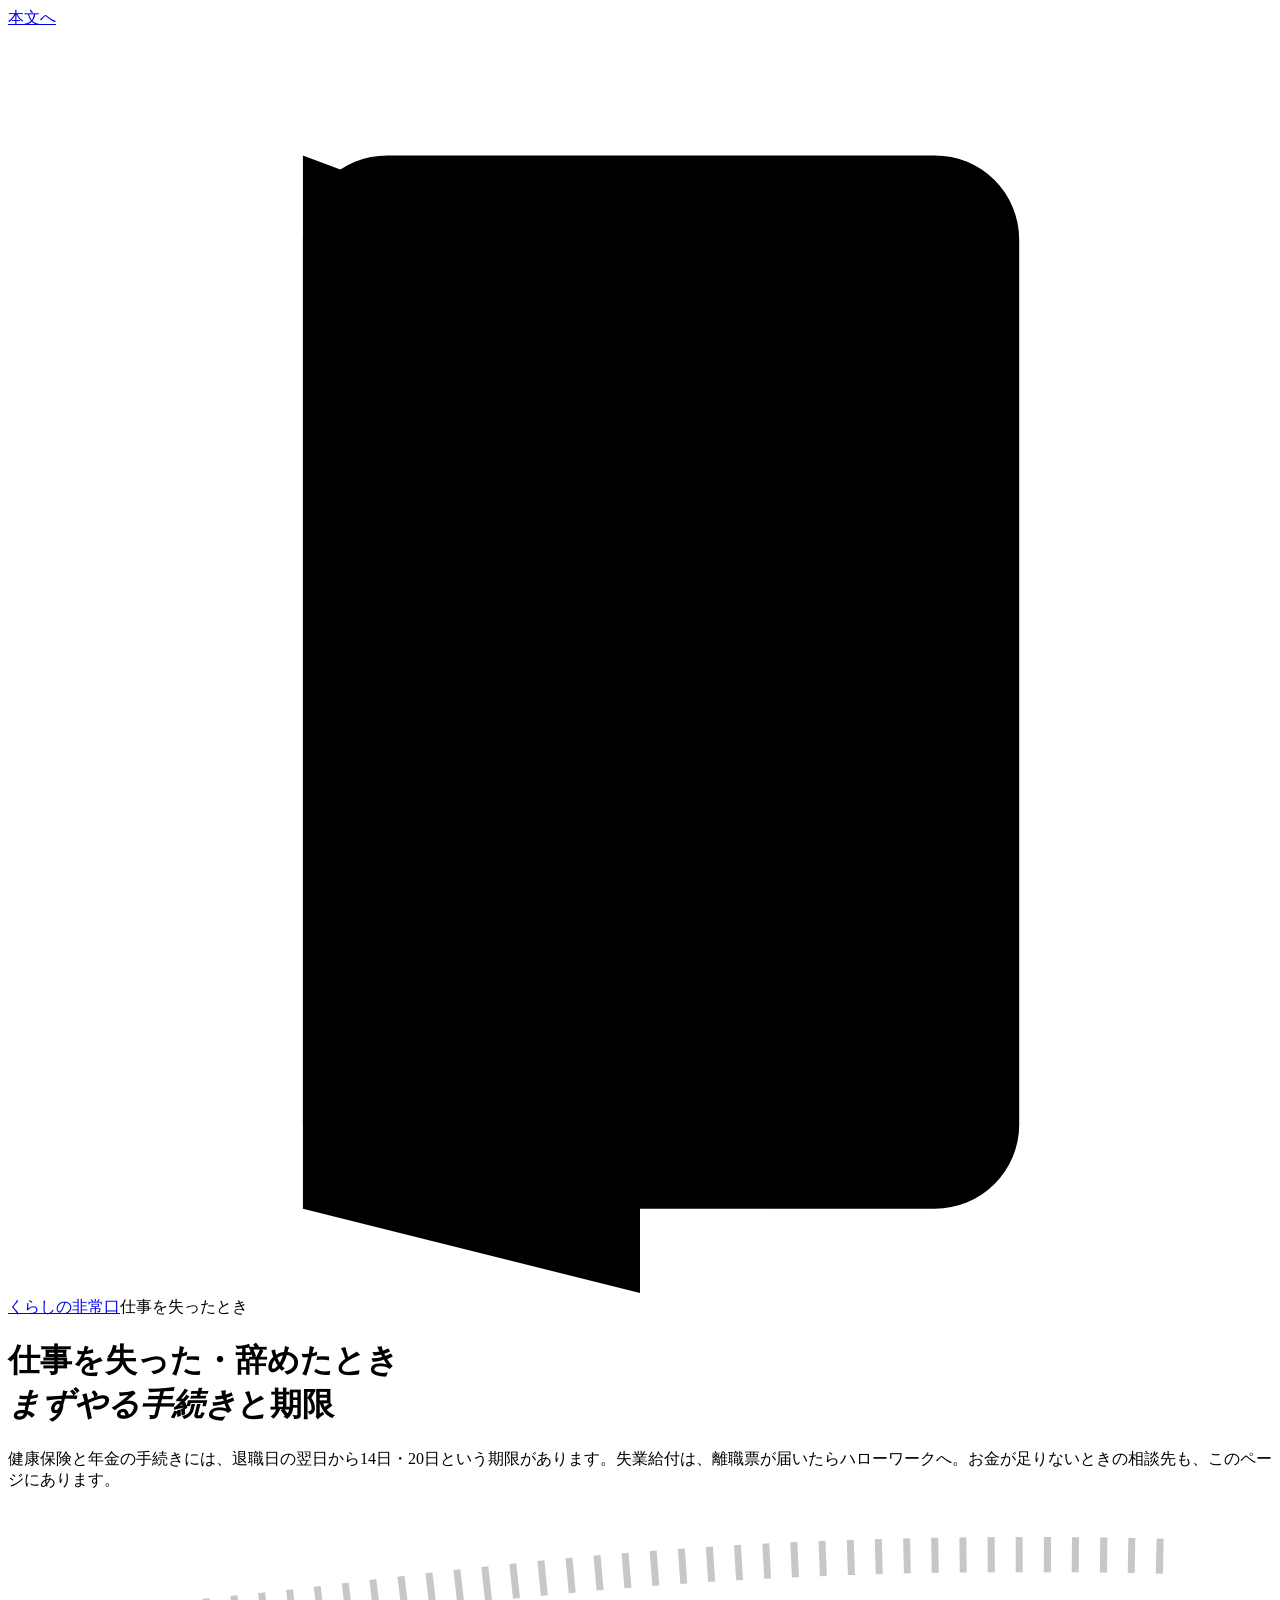
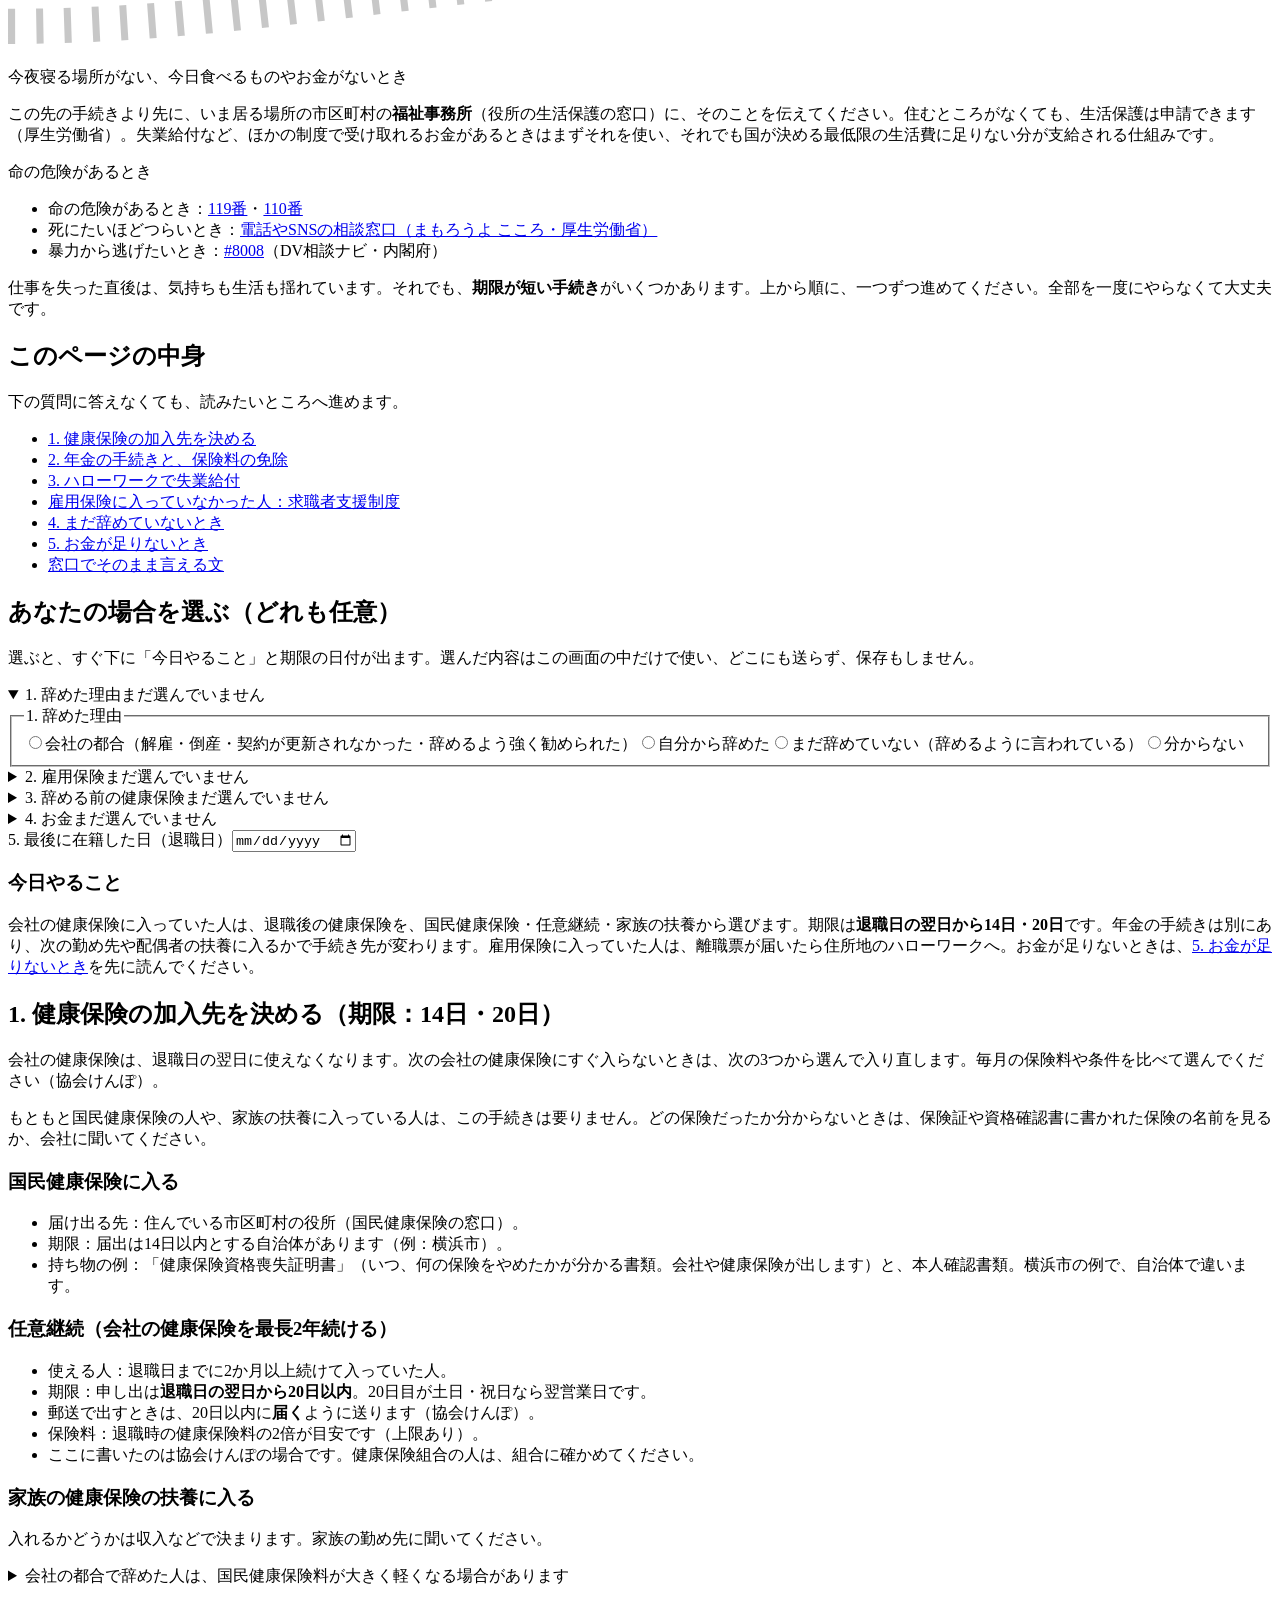
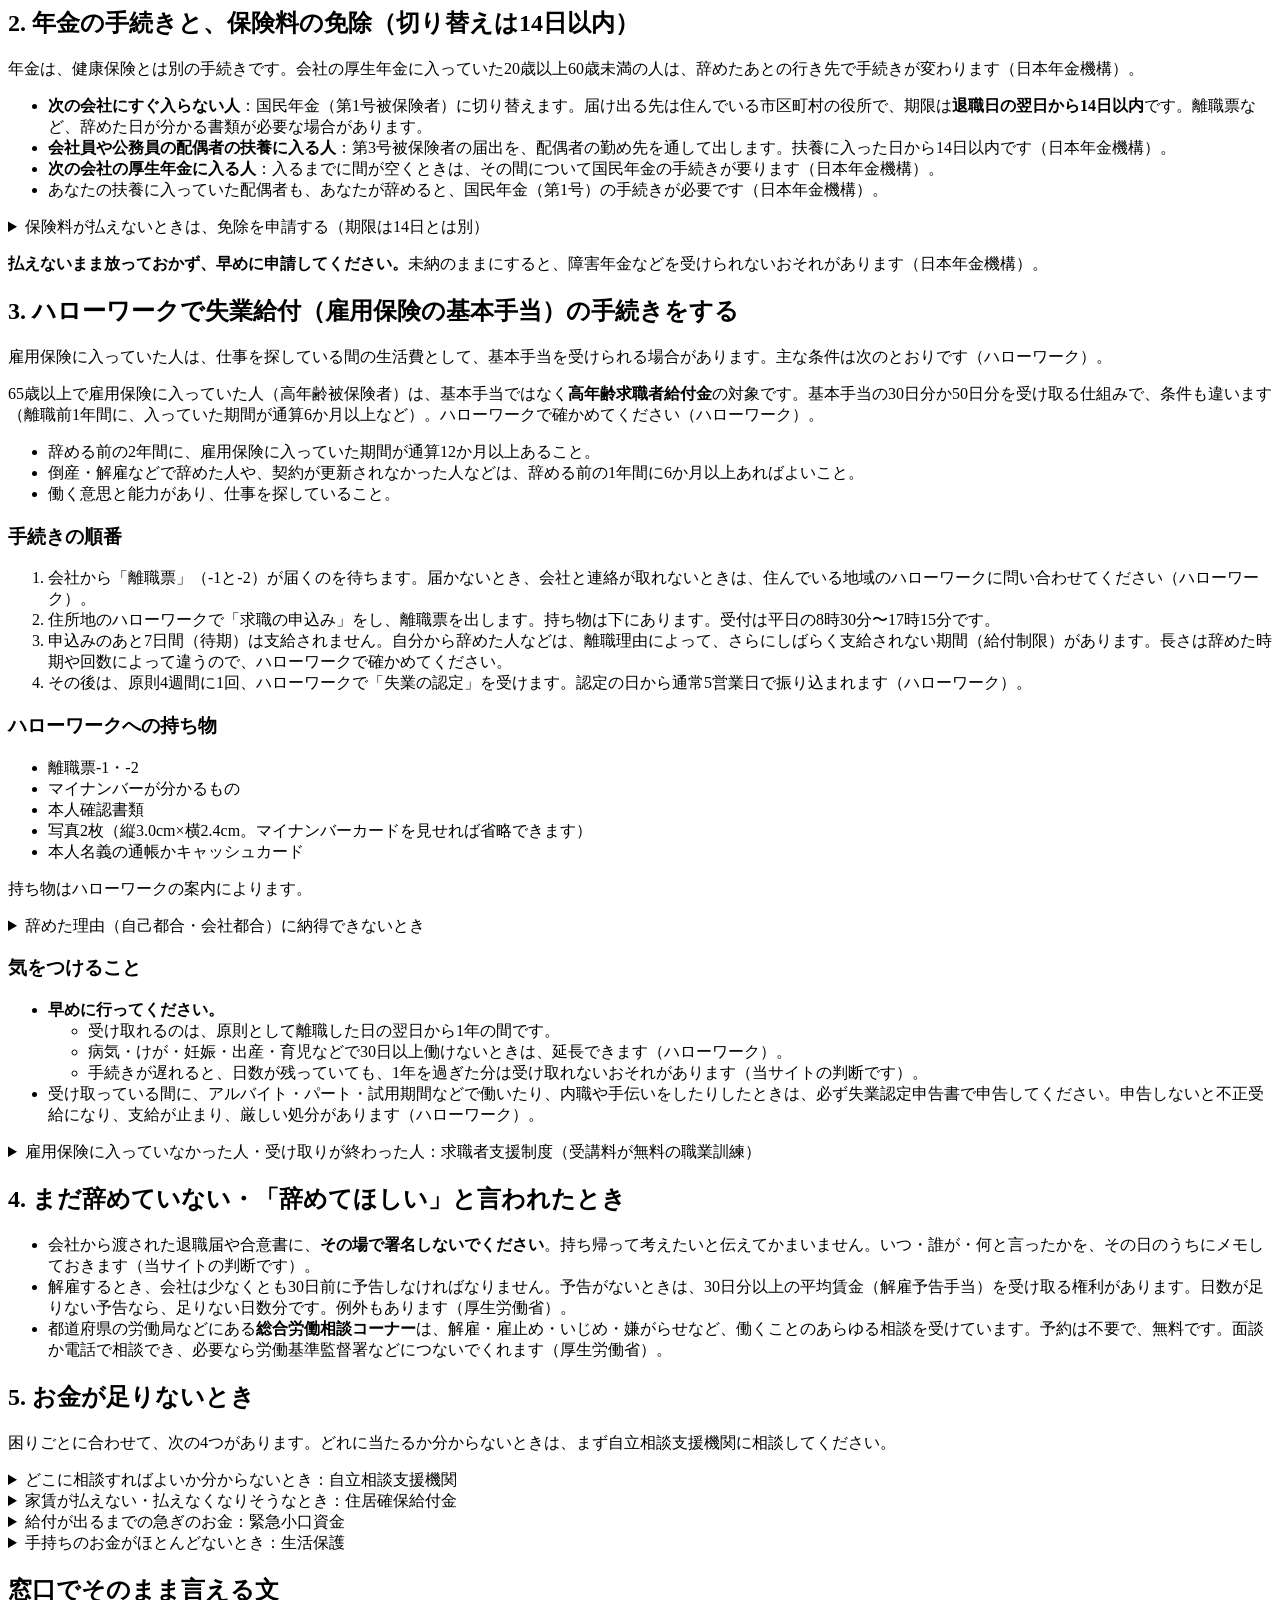
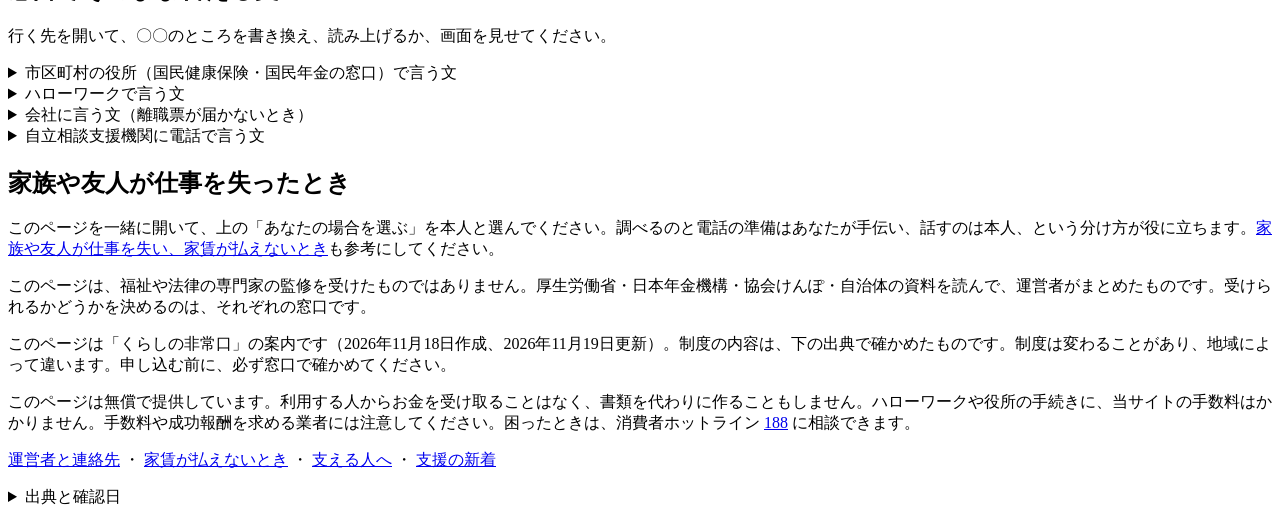
==== pages/shitsugyo/index.html @ 2de84996 "全ページの看板の右上に「メニュー」ボタンを付ける：押すとページの一覧が開く - assets/menu.css・assets/menu.js を足し、build.py の menu_html() で全" ====
<!doctype html>
<html lang="ja">
<head>
<meta charset="utf-8">
<meta name="viewport" content="width=device-width, initial-scale=1">
<title>仕事を失った・辞めたとき、まずやる手続きと期限｜くらしの非常口</title>
<meta name="description" content="会社を辞めた・仕事を失ったときに、期限のある手続きを順番に案内します。退職後の健康保険の選び方（国民健康保険・任意継続・家族の扶養）、国民年金の切り替え（退職日の翌日から14日以内）、会社都合で辞めた人の国民健康保険料の軽減、国民年金保険料の失業による免除、ハローワークの失業給付、雇用保険がない人の求職者支援制度、お金が足りないときの相談先と、窓口でそのまま言える文。厚生労働省・日本年金機構などの資料で確かめました。">
<link rel="canonical" href="https://tako430ox-eng.github.io/shien-news/shitsugyo/">
<meta property="og:title" content="仕事を失った・辞めたとき、まずやる手続きと期限">
<meta property="og:description" content="会社を辞めた・仕事を失ったときに、期限のある手続きを順番に案内します。退職後の健康保険の選び方（国民健康保険・任意継続・家族の扶養）、国民年金の切り替え（退職日の翌日から14日以内）、会社都合で辞めた人の国民健康保険料の軽減、国民年金保険料の失業による免除、ハローワークの失業給付、雇用保険がない人の求職者支援制度、お金が足りないときの相談先と、窓口でそのまま言える文。厚生労働省・日本年金機構などの資料で確かめました。">
<meta property="og:type" content="article">
<meta property="og:url" content="https://tako430ox-eng.github.io/shien-news/shitsugyo/">
<meta name="theme-color" content="#fffaf2">
<link rel="stylesheet" href="../assets/fonts.css">
<link rel="stylesheet" href="../assets/tokens.css">
<link rel="stylesheet" href="../assets/site.css">
<link rel="stylesheet" href="../assets/menu.css">
</head>
<body>
<a class="skip" href="#main">本文へ</a>
<div class="page">
<header class="hero hero-sub">
 <div class="brandrow"><svg class="logo" viewBox="0 0 30 30" aria-hidden="true" focusable="false"><rect x="7" y="3" width="17" height="25" rx="2" fill="var(--c-sign-accent)" stroke="var(--c-sign-ink)" stroke-width="2.5"/><path d="M7 3 L15 6 L15 30 L7 28 Z" fill="var(--c-sign-ink)"/><circle cx="13" cy="17" r="1.4" fill="var(--c-sign)"/></svg><span class="brandname"><a class="brand" href="../">くらしの非常口</a><span class="tag">仕事を失ったとき</span></span><!--site-menu--></div>
 <h1>仕事を失った・辞めたとき<br><em>まずやる手続き</em>と期限</h1>
 <p class="lead">健康保険と年金の手続きには、退職日の翌日から14日・20日という期限があります。失業給付は、離職票が届いたらハローワークへ。お金が足りないときの相談先も、このページにあります。</p>
 <svg class="sign-path" viewBox="0 0 360 40" preserveAspectRatio="none" aria-hidden="true" focusable="false"><path d="M0 34 C 90 34, 150 10, 330 14" stroke="var(--c-sign-accent)" stroke-width="10" fill="none" stroke-linecap="round"/><path d="M0 34 C 90 34, 150 10, 330 14" stroke="rgba(0,0,0,0.22)" stroke-width="10" fill="none" stroke-dasharray="2 6"/></svg>
</header>
<div class="notice">
<p class="notice-h">今夜寝る場所がない、今日食べるものやお金がないとき</p>
<p>この先の手続きより先に、いま居る場所の市区町村の<b>福祉事務所</b>（役所の生活保護の窓口）に、そのことを伝えてください。住むところがなくても、生活保護は申請できます（厚生労働省）。失業給付など、ほかの制度で受け取れるお金があるときはまずそれを使い、それでも国が決める最低限の生活費に足りない分が支給される仕組みです。</p>
<p class="notice-h">命の危険があるとき</p>
<ul>
<li>命の危険があるとき：<a href="tel:119">119番</a>・<a href="tel:110">110番</a></li>
<li>死にたいほどつらいとき：<a href="https://www.mhlw.go.jp/mamorouyokokoro/soudan/tel" rel="noopener">電話やSNSの相談窓口（まもろうよ こころ・厚生労働省）</a></li>
<li>暴力から逃げたいとき：<a href="tel:%238008">#8008</a>（DV相談ナビ・内閣府）</li>
</ul>
</div>
<main id="main" class="prose">

<p>仕事を失った直後は、気持ちも生活も揺れています。それでも、<b>期限が短い手続き</b>がいくつかあります。上から順に、一つずつ進めてください。全部を一度にやらなくて大丈夫です。</p>

<nav aria-labelledby="toc-h">
<h2 id="toc-h">このページの中身</h2>
<p class="small">下の質問に答えなくても、読みたいところへ進めます。</p>
<ul class="links">
<li><a href="#kenpo">1. 健康保険の加入先を決める</a></li>
<li><a href="#nenkin">2. 年金の手続きと、保険料の免除</a></li>
<li><a href="#hellowork">3. ハローワークで失業給付</a></li>
<li><a href="#kyushoku">雇用保険に入っていなかった人：求職者支援制度</a></li>
<li><a href="#notyet">4. まだ辞めていないとき</a></li>
<li><a href="#money">5. お金が足りないとき</a></li>
<li><a href="#say">窓口でそのまま言える文</a></li>
</ul>
</nav>

<section id="tool" class="choose stack" aria-labelledby="tool-h">
<h2 id="tool-h">あなたの場合を選ぶ（どれも任意）</h2>
<p class="small">選ぶと、すぐ下に「今日やること」と期限の日付が出ます。選んだ内容はこの画面の中だけで使い、どこにも送らず、保存もしません。</p>
<details class="q" id="qd_why" open><summary><span class="q-label">1. 辞めた理由</span><span class="q-ans" id="qa_why"></span></summary><fieldset><legend class="sr-only">1. 辞めた理由</legend><div class="opts"><label class="opt"><input type="radio" name="why" value="company"><span>会社の都合（解雇・倒産・契約が更新されなかった・辞めるよう強く勧められた）</span></label><label class="opt"><input type="radio" name="why" value="self"><span>自分から辞めた</span></label><label class="opt"><input type="radio" name="why" value="notyet"><span>まだ辞めていない（辞めるように言われている）</span></label><label class="opt"><input type="radio" name="why" value="unknown"><span>分からない</span></label></div></fieldset></details><details class="q" id="qd_ins" open><summary><span class="q-label">2. 雇用保険</span><span class="q-ans" id="qa_ins"></span></summary><fieldset><legend class="sr-only">2. 雇用保険</legend><div class="opts"><label class="opt"><input type="radio" name="ins" value="yes"><span>入っていた（給与明細で「雇用保険」が引かれていた）</span></label><label class="opt"><input type="radio" name="ins" value="no"><span>入っていなかった・自営業やフリーランスだった</span></label><label class="opt"><input type="radio" name="ins" value="unknown"><span>分からない</span></label></div></fieldset></details><details class="q" id="qd_kenpo" open><summary><span class="q-label">3. 辞める前の健康保険</span><span class="q-ans" id="qa_kenpo"></span></summary><fieldset><legend class="sr-only">3. 辞める前の健康保険</legend><div class="opts"><label class="opt"><input type="radio" name="kenpo" value="company"><span>会社の健康保険（保険証に協会けんぽや健康保険組合の名前）</span></label><label class="opt"><input type="radio" name="kenpo" value="kokuho"><span>もともと国民健康保険</span></label><label class="opt"><input type="radio" name="kenpo" value="family"><span>家族の健康保険の扶養に入っている</span></label><label class="opt"><input type="radio" name="kenpo" value="unknown"><span>分からない</span></label></div></fieldset></details><details class="q" id="qd_money" open><summary><span class="q-label">4. お金</span><span class="q-ans" id="qa_money"></span></summary><fieldset><legend class="sr-only">4. お金</legend><div class="opts"><label class="opt"><input type="radio" name="money" value="short"><span>家賃や今月の生活費が足りない・足りなくなりそう</span></label><label class="opt"><input type="radio" name="money" value="ok"><span>しばらくは暮らせる</span></label></div></fieldset></details><div class="field"><label for="leave">5. 最後に在籍した日（退職日）</label><input type="date" id="leave"></div>
<div id="todayOut" class="today stack" aria-live="polite"><h3>今日やること</h3><p>会社の健康保険に入っていた人は、退職後の健康保険を、国民健康保険・任意継続・家族の扶養から選びます。期限は<b>退職日の翌日から14日・20日</b>です。年金の手続きは別にあり、次の勤め先や配偶者の扶養に入るかで手続き先が変わります。雇用保険に入っていた人は、離職票が届いたら住所地のハローワークへ。お金が足りないときは、<a href="#money">5. お金が足りないとき</a>を先に読んでください。</p></div>
<div id="datesOut" aria-live="polite"></div>
<p class="btn-row" hidden id="toolBtns"><button type="button" class="btn" id="printBtn">このページを印刷する</button> <button type="button" class="btn ghost" id="resetBtn">選んだ内容を消す</button></p>
<p class="status small" id="status" role="status"></p>
</section>

<h2 id="kenpo">1. 健康保険の加入先を決める（期限：14日・20日）</h2>
<p>会社の健康保険は、退職日の翌日に使えなくなります。次の会社の健康保険にすぐ入らないときは、次の3つから選んで入り直します。毎月の保険料や条件を比べて選んでください（協会けんぽ）。</p>
<p>もともと国民健康保険の人や、家族の扶養に入っている人は、この手続きは要りません。どの保険だったか分からないときは、保険証や資格確認書に書かれた保険の名前を見るか、会社に聞いてください。</p>
<h3>国民健康保険に入る</h3>
<ul>
<li>届け出る先：住んでいる市区町村の役所（国民健康保険の窓口）。</li>
<li>期限：届出は14日以内とする自治体があります（例：横浜市）。</li>
<li>持ち物の例：「健康保険資格喪失証明書」（いつ、何の保険をやめたかが分かる書類。会社や健康保険が出します）と、本人確認書類。横浜市の例で、自治体で違います。</li>
</ul>
<h3>任意継続（会社の健康保険を最長2年続ける）</h3>
<ul>
<li>使える人：退職日までに2か月以上続けて入っていた人。</li>
<li>期限：申し出は<b>退職日の翌日から20日以内</b>。20日目が土日・祝日なら翌営業日です。</li>
<li>郵送で出すときは、20日以内に<b>届く</b>ように送ります（協会けんぽ）。</li>
<li>保険料：退職時の健康保険料の2倍が目安です（上限あり）。</li>
<li>ここに書いたのは協会けんぽの場合です。健康保険組合の人は、組合に確かめてください。</li>
</ul>
<h3>家族の健康保険の扶養に入る</h3>
<p>入れるかどうかは収入などで決まります。家族の勤め先に聞いてください。</p>
<details class="more" id="keigen"><summary>会社の都合で辞めた人は、国民健康保険料が大きく軽くなる場合があります</summary><div class="more-body">
<ul>
<li>対象：倒産・解雇などで辞めた人（雇用保険の「特定受給資格者」）と、契約が更新されなかった人・正当な理由で自分から辞めた人（「特定理由離職者」）です（厚生労働省）。</li>
<li>軽くなる仕組み：前年の給与所得を<b>100分の30</b>とみなして、国民健康保険料を計算します（厚生労働省）。</li>
<li>期間：辞めた時から翌年度の終わりまでです（厚生労働省）。</li>
<li>離職の時に65歳未満の人が対象で、申請が必要です。ハローワークで受け取る「雇用保険受給資格者証」か「雇用保険受給資格通知」の、離職理由のコードで判断されます（さいたま市の例）。</li>
</ul>
<p>このため、国民健康保険と任意継続のどちらが安いかは、この軽減を入れて比べないと分かりません。<b>役所の国民健康保険の窓口で、軽減を入れた保険料を聞いてから選ぶ</b>のがよいと考えます（当サイトの判断です）。</p>
<p>国民健康保険料は前年の所得で決まるので、収入がなくなっても高く感じることがあります。払えないときは、市区町村の国民健康保険の窓口に相談してください。特別な事情があるときは、減免や納付猶予を受けられる場合があります（厚生労働省）。</p>
</div></details>

<h2 id="nenkin">2. 年金の手続きと、保険料の免除（切り替えは14日以内）</h2>
<p>年金は、健康保険とは別の手続きです。会社の厚生年金に入っていた20歳以上60歳未満の人は、辞めたあとの行き先で手続きが変わります（日本年金機構）。</p>
<ul>
<li><b>次の会社にすぐ入らない人</b>：国民年金（第1号被保険者）に切り替えます。届け出る先は住んでいる市区町村の役所で、期限は<b>退職日の翌日から14日以内</b>です。離職票など、辞めた日が分かる書類が必要な場合があります。</li>
<li><b>会社員や公務員の配偶者の扶養に入る人</b>：第3号被保険者の届出を、配偶者の勤め先を通して出します。扶養に入った日から14日以内です（日本年金機構）。</li>
<li><b>次の会社の厚生年金に入る人</b>：入るまでに間が空くときは、その間について国民年金の手続きが要ります（日本年金機構）。</li>
<li>あなたの扶養に入っていた配偶者も、あなたが辞めると、国民年金（第1号）の手続きが必要です（日本年金機構）。</li>
</ul>
<details class="more" id="menjo"><summary>保険料が払えないときは、免除を申請する（期限は14日とは別）</summary><div class="more-body">
<ul>
<li>失業・倒産などが確認できると、<b>失業した人の前年の所得を除いて</b>審査する特例があります（日本年金機構）。</li>
<li>ただし、免除では世帯主と配偶者の所得も審査されます。そのため、本人の所得が少なくても認められない場合があります（日本年金機構）。</li>
<li>納付猶予は50歳未満の人が対象で、本人と配偶者の所得で審査します（世帯主の所得は審査しません）。どちらが使えるか、窓口で確かめてください（日本年金機構）。</li>
<li>申請先：役所の国民年金の窓口。年金事務所や郵送、電子申請でもできます。</li>
<li>添える書類：離職票の写しか、雇用保険受給資格者証・受給資格通知の写しなど。</li>
<li>免除の申請は、退職から14日を過ぎてもできます。さかのぼれるのは、申請の時点から2年1か月前までの分です（日本年金機構）。</li>
</ul>
<p>免除の手続きをせずに未納にすると、その期間は、年金の受給に必要な期間にも数えられません。申請が遅れると、障害を負ったときなどに障害年金や遺族年金を受けられないおそれがあります。事故や病気が起きてから後で申請しても、障害基礎年金の保険料の条件には数えられません（日本年金機構）。</p>
</div></details>
<p><b>払えないまま放っておかず、早めに申請してください。</b>未納のままにすると、障害年金などを受けられないおそれがあります（日本年金機構）。</p>

<h2 id="hellowork">3. ハローワークで失業給付（雇用保険の基本手当）の手続きをする</h2>
<p>雇用保険に入っていた人は、仕事を探している間の生活費として、基本手当を受けられる場合があります。主な条件は次のとおりです（ハローワーク）。</p>
<p>65歳以上で雇用保険に入っていた人（高年齢被保険者）は、基本手当ではなく<b>高年齢求職者給付金</b>の対象です。基本手当の30日分か50日分を受け取る仕組みで、条件も違います（離職前1年間に、入っていた期間が通算6か月以上など）。ハローワークで確かめてください（ハローワーク）。</p>
<ul>
<li>辞める前の2年間に、雇用保険に入っていた期間が通算12か月以上あること。</li>
<li>倒産・解雇などで辞めた人や、契約が更新されなかった人などは、辞める前の1年間に6か月以上あればよいこと。</li>
<li>働く意思と能力があり、仕事を探していること。</li>
</ul>
<h3>手続きの順番</h3>
<ol>
<li>会社から「離職票」（-1と-2）が届くのを待ちます。届かないとき、会社と連絡が取れないときは、住んでいる地域のハローワークに問い合わせてください（ハローワーク）。</li>
<li>住所地のハローワークで「求職の申込み」をし、離職票を出します。持ち物は下にあります。受付は平日の8時30分〜17時15分です。</li>
<li>申込みのあと7日間（待期）は支給されません。自分から辞めた人などは、離職理由によって、さらにしばらく支給されない期間（給付制限）があります。長さは辞めた時期や回数によって違うので、ハローワークで確かめてください。</li>
<li>その後は、原則4週間に1回、ハローワークで「失業の認定」を受けます。認定の日から通常5営業日で振り込まれます（ハローワーク）。</li>
</ol>
<h3>ハローワークへの持ち物</h3>
<ul>
<li>離職票-1・-2</li>
<li>マイナンバーが分かるもの</li>
<li>本人確認書類</li>
<li>写真2枚（縦3.0cm×横2.4cm。マイナンバーカードを見せれば省略できます）</li>
<li>本人名義の通帳かキャッシュカード</li>
</ul>
<p class="small">持ち物はハローワークの案内によります。</p>
<details class="more"><summary>辞めた理由（自己都合・会社都合）に納得できないとき</summary><div class="more-body">
<p>たとえば、会社に辞めるよう勧められたのに「自己都合」とされているときは、ハローワークに相談してください。ハローワークが事実を調べて、離職理由を判定します（ハローワーク）。離職理由によって、受け取れる日数や、支給が始まる時期が変わります。</p>
</div></details>
<h3>気をつけること</h3>
<ul>
<li><b>早めに行ってください。</b>
  <ul>
  <li>受け取れるのは、原則として離職した日の翌日から1年の間です。</li>
  <li>病気・けが・妊娠・出産・育児などで30日以上働けないときは、延長できます（ハローワーク）。</li>
  <li>手続きが遅れると、日数が残っていても、1年を過ぎた分は受け取れないおそれがあります（当サイトの判断です）。</li>
  </ul>
</li>
<li>受け取っている間に、アルバイト・パート・試用期間などで働いたり、内職や手伝いをしたりしたときは、必ず失業認定申告書で申告してください。申告しないと不正受給になり、支給が止まり、厳しい処分があります（ハローワーク）。</li>
</ul>

<details class="more" id="kyushoku"><summary>雇用保険に入っていなかった人・受け取りが終わった人：求職者支援制度（受講料が無料の職業訓練）</summary><div class="more-body">
<p>雇用保険の失業給付を受けられない人は、<b>受講料が無料の職業訓練</b>（求職者支援訓練）を受けられる場合があります。<b>テキスト代は自己負担</b>です（厚生労働省）。</p>
<ul>
<li>対象の例：雇用保険に入っていなかった人、自営業・フリーランスをやめた人、受け取りが終わった人など（厚生労働省）。</li>
<li>受けるには、ハローワークに求職の申込みをし、訓練が必要だとハローワークに認められる（受講のあっせんを受ける）ことが必要です（厚生労働省）。</li>
</ul>
<ul>
<li>条件を満たすと、訓練の間、月10万円の給付金と交通費（上限あり）が出ます（厚生労働省）。</li>
<li>給付金の主な条件（ほかにもあります。厚生労働省）：
<ul>
<li>本人の収入が月8万円以下</li>
<li>世帯の収入が月30万円以下</li>
<li>世帯の金融資産が300万円以下</li>
<li>いま住んでいる所のほかに、土地・建物を持っていない</li>
<li>訓練の日に全部出席する（やむを得ない理由で欠席し、証明できるときでも、8割以上の出席が必要）</li>
</ul></li>
<li>給付金の条件に当たらなくても、受講料が無料の訓練は受けられます（厚生労働省）。</li>
<li>窓口は、住所地のハローワークです。</li>
</ul>
</div></details>

<h2 id="notyet">4. まだ辞めていない・「辞めてほしい」と言われたとき</h2>
<ul>
<li>会社から渡された退職届や合意書に、<b>その場で署名しないでください</b>。持ち帰って考えたいと伝えてかまいません。いつ・誰が・何と言ったかを、その日のうちにメモしておきます（当サイトの判断です）。</li>
<li>解雇するとき、会社は少なくとも30日前に予告しなければなりません。予告がないときは、30日分以上の平均賃金（解雇予告手当）を受け取る権利があります。日数が足りない予告なら、足りない日数分です。例外もあります（厚生労働省）。</li>
<li>都道府県の労働局などにある<b>総合労働相談コーナー</b>は、解雇・雇止め・いじめ・嫌がらせなど、働くことのあらゆる相談を受けています。予約は不要で、無料です。面談か電話で相談でき、必要なら労働基準監督署などにつないでくれます（厚生労働省）。</li>
</ul>

<h2 id="money">5. お金が足りないとき</h2>
<p>困りごとに合わせて、次の4つがあります。どれに当たるか分からないときは、まず自立相談支援機関に相談してください。</p>
<details class="more"><summary>どこに相談すればよいか分からないとき：自立相談支援機関</summary><div class="more-body">
<ul>
<li>仕事や家賃、生活費の困りごとを聞き、一緒に支援の計画を作る窓口です（厚生労働省）。</li>
<li>名前は地域で違います（「くらしの相談窓口」など）。</li>
<li>探し方：<a href="https://minna-tunagaru.jp/ichiran/" rel="noopener">自立相談支援機関の一覧</a>か、「（市区町村名） 自立相談支援」で検索します。</li>
</ul>
</div></details>
<details class="more"><summary>家賃が払えない・払えなくなりそうなとき：住居確保給付金</summary><div class="more-body">
<ul>
<li>仕事を失ってから2年以内なら、家賃の補助の対象になる場合があります（厚生労働省）。</li>
<li>収入・預貯金・求職活動の条件があります。</li>
<li><a href="../yachin/">家賃が払えないときの道具</a>で、電話で言う文と順番を出せます。</li>
</ul>
</div></details>
<details class="more"><summary>給付が出るまでの急ぎのお金：緊急小口資金</summary><div class="more-body">
<ul>
<li>社会福祉協議会の、急にお金が足りなくなったときの無利子の小口の貸付です。</li>
<li>返す必要があり、審査があります。</li>
<li>愛知県の案内では、10万円以内で、申し込みから最短でも5営業日かかります。条件は都道府県で違う場合があります。</li>
</ul>
</div></details>
<details class="more"><summary>手持ちのお金がほとんどないとき：生活保護</summary><div class="more-body">
<ul>
<li>相談できます。窓口は、市区町村の福祉事務所です。</li>
<li>失業給付などほかの収入があっても、国が決める最低限の生活費に足りなければ、足りない分が支給される仕組みです（厚生労働省）。</li>
</ul>
</div></details>

<h2 id="say">窓口でそのまま言える文</h2>
<p>行く先を開いて、〇〇のところを書き換え、読み上げるか、画面を見せてください。</p>
<details class="more" id="say_yakusho_d"><summary>市区町村の役所（国民健康保険・国民年金の窓口）で言う文</summary><div class="more-body"><div class="say"><p class="say-h">市区町村の役所（国民健康保険・国民年金の窓口）で</p><p id="say_yakusho">〇月〇日に会社を退職しました。国民健康保険と国民年金の手続きについて相談したいです。会社の都合で辞めた人の国民健康保険料の軽減と、国民年金保険料の失業による免除についても教えてください。今日そろっていない書類があれば、何を、いつまでに持ってくればよいか教えてください。</p><p class="copy-row" hidden><button type="button" class="copy" data-copy="say_yakusho">この文をコピー</button></p></div></div></details>
<details class="more" id="say_hw_d"><summary>ハローワークで言う文</summary><div class="more-body"><div class="say"><p class="say-h">ハローワークで</p><p id="say_hw">〇月〇日に退職しました。求職の申込みと、雇用保険で受けられる給付の手続きをしたいです。離職票を持ってきました。</p><p class="copy-row" hidden><button type="button" class="copy" data-copy="say_hw">この文をコピー</button></p></div><p class="small">離職票がまだ届いていないときは、最後の文を「離職票がまだ届いていません。どうすればよいか教えてください。」に替えてください。</p></div></details>
<details class="more" id="say_kaisha_d"><summary>会社に言う文（離職票が届かないとき）</summary><div class="more-body"><div class="say"><p class="say-h">会社に（離職票が届かないとき）</p><p id="say_kaisha">〇月〇日に退職した〇〇です。離職票がまだ届いていません。いつ、どこに送っていただけるか教えてください。</p><p class="copy-row" hidden><button type="button" class="copy" data-copy="say_kaisha">この文をコピー</button></p></div></div></details>
<details class="more" id="say_jiritsu_d"><summary>自立相談支援機関に電話で言う文</summary><div class="more-body"><div class="say"><p class="say-h">自立相談支援機関に電話で</p><p id="say_jiritsu">〇月に仕事を失い、今月の家賃と生活費が足りなくなりそうです。使える制度と、相談の予約の取り方を教えてください。</p><p class="copy-row" hidden><button type="button" class="copy" data-copy="say_jiritsu">この文をコピー</button></p></div></div></details>

<h2>家族や友人が仕事を失ったとき</h2>
<p>このページを一緒に開いて、上の「あなたの場合を選ぶ」を本人と選んでください。調べるのと電話の準備はあなたが手伝い、話すのは本人、という分け方が役に立ちます。<a href="../sasaeru/shitsugyo-yachin/">家族や友人が仕事を失い、家賃が払えないとき</a>も参考にしてください。</p>

<p class="small">このページは、福祉や法律の専門家の監修を受けたものではありません。厚生労働省・日本年金機構・協会けんぽ・自治体の資料を読んで、運営者がまとめたものです。受けられるかどうかを決めるのは、それぞれの窓口です。</p>

<!--survey:shitsugyo-->
</main>
<footer class="foot">
 <p>このページは「くらしの非常口」の案内です（2026年11月18日作成、2026年11月19日更新）。制度の内容は、下の出典で確かめたものです。制度は変わることがあり、地域によって違います。申し込む前に、必ず窓口で確かめてください。</p>
 <p>このページは無償で提供しています。利用する人からお金を受け取ることはなく、書類を代わりに作ることもしません。ハローワークや役所の手続きに、当サイトの手数料はかかりません。手数料や成功報酬を求める業者には注意してください。困ったときは、消費者ホットライン <a href="tel:188">188</a> に相談できます。</p>
 <p><a href="../unei.html">運営者と連絡先</a> ・ <a href="../yachin/">家賃が払えないとき</a> ・ <a href="../sasaeru/">支える人へ</a> ・ <a href="../">支援の新着</a></p>
 <details><summary>出典と確認日</summary><ul class="srcs"><li><a href="https://www.hellowork.mhlw.go.jp/insurance/insurance_basicbenefit.html" rel="noopener">ハローワークインターネットサービス：基本手当について（受給要件・受給期間）</a>（2026-11-17 確認）</li><li><a href="https://www.hellowork.mhlw.go.jp/insurance/insurance_procedure.html" rel="noopener">ハローワークインターネットサービス：雇用保険の具体的な手続き（持ち物・待期・離職理由の判定・不正受給）</a>（2026-11-17 確認）</li><li><a href="https://www.mhlw.go.jp/stf/seisakunitsuite/bunya/koyou_roudou/koyou/kyushokusha_shien/index.html" rel="noopener">厚生労働省：求職者支援制度のご案内（受講の要件、給付金の要件、出席の条件）</a>（2026-11-19 確認）</li><li><a href="https://www.check-roudou.mhlw.go.jp/study/roudousya_taisyoku.html" rel="noopener">厚生労働省 確かめよう労働条件：退職・解雇（解雇予告と解雇予告手当）</a>（2026-11-17 確認）</li><li><a href="https://www.mhlw.go.jp/general/seido/chihou/kaiketu/soudan.html" rel="noopener">厚生労働省：総合労働相談コーナーのご案内</a>（2026-11-17 確認）</li><li><a href="https://www.mhlw.go.jp/stf/newpage_21517.html" rel="noopener">厚生労働省：国民健康保険の保険料・保険税について（非自発的失業者の軽減、減免）</a>（2026-11-17 確認）</li><li><a href="https://www.city.saitama.lg.jp/001/153/002/004/p010048.html" rel="noopener">さいたま市：国民健康保険税の軽減（非自発的失業者）（2023年4月1日更新。対象・期間・持ち物の例）</a>（2026-11-17 確認）</li><li><a href="https://www.city.yokohama.lg.jp/faq/kukyoku/kenko/hoken-nenkin/20211014092646834.html" rel="noopener">横浜市：会社を退職して国民健康保険に加入したいのですが（2025年1月15日更新。14日以内の届出・持ち物の例）</a>（2026-11-17 確認）</li><li><a href="https://www.hellowork.mhlw.go.jp/insurance/insurance_basicbenefit.html" rel="noopener">ハローワークインターネットサービス：基本手当について（高年齢求職者給付金。65歳以上の高年齢被保険者）</a>（2026-11-19 確認）</li><li><a href="https://www.mhlw.go.jp/hellotraining/about/" rel="noopener">厚生労働省：ハロートレーニングについて知る（受講料は無料、テキスト代は自己負担）</a>（2026-11-19 確認）</li><li><a href="https://www.kyoukaikenpo.or.jp/benefit/voluntary_continuation/" rel="noopener">全国健康保険協会（協会けんぽ）：任意継続（退職後の健康保険の3つの選択、20日以内・翌営業日、郵送は20日以内に必着）</a>（2026-11-19 確認）</li><li><a href="https://www.kyoukaikenpo.or.jp/faq/voluntary_continuation/002/index.html" rel="noopener">全国健康保険協会（協会けんぽ）：任意継続の加入条件（よくある質問）</a>（2026-11-19 確認）</li><li><a href="https://www8.cao.go.jp/chosei/shukujitsu/gaiyou.html" rel="noopener">内閣府：国民の祝日について（2026年・2027年の祝日と休日。任意継続の期限の計算に使用）</a>（2026-11-19 確認）</li><li><a href="https://www.nenkin.go.jp/service/kokunen/kanyu/20140710-04.html" rel="noopener">日本年金機構：国民年金に加入するための手続き（2025年9月11日更新。退職日の翌日から14日以内、市区町村）</a>（2026-11-19 確認）</li><li><a href="https://www.nenkin.go.jp/service/kokunen/kanyu/20140710-03.html" rel="noopener">日本年金機構：会社を退職したときの国民年金の手続き（2024年7月1日更新。第1号・第3号の分かれ方、配偶者の手続き）</a>（2026-11-19 確認）</li><li><a href="https://www.nenkin.go.jp/section/faq/kokunen/seido/kanyu/haigusha/20130322.html" rel="noopener">日本年金機構：退職して配偶者の扶養に入る予定のとき（よくある質問、2022年7月29日更新。配偶者の勤め先に提出）</a>（2026-11-19 確認）</li><li><a href="https://www.nenkin.go.jp/service/kokunen/menjo/20150428.html" rel="noopener">日本年金機構：国民年金保険料の免除制度・納付猶予制度（2026年11月5日更新。失業等の特例、納付猶予の審査）</a>（2026-11-19 確認）</li><li><a href="https://www.nenkin.go.jp/service/kokunen/menjo/20150402-01.html" rel="noopener">日本年金機構：国民年金保険料の免除等の申請が可能な期間（2026年8月3日更新。2年1か月前まで、世帯主・配偶者の所得審査）</a>（2026-11-19 確認）</li><li><a href="https://www.mhlw.go.jp/stf/seisakunitsuite/bunya/hukushi_kaigo/seikatsuhogo/seikatuhogo/index.html" rel="noopener">厚生労働省：生活保護制度</a>（2026-11-17 確認）</li><li><a href="https://www.mhlw.go.jp/stf/seisakunitsuite/bunya/hukushi_kaigo/seikatsuhogo/seikatsuhogopage.html" rel="noopener">厚生労働省：生活保護を申請したい方へ</a>（2026-11-16 確認）</li><li><a href="https://www.mhlw.go.jp/stf/seisakunitsuite/bunya/0000059425.html" rel="noopener">厚生労働省：生活困窮者自立支援制度</a>（2026-11-16 確認）</li><li><a href="https://minna-tunagaru.jp/ichiran/" rel="noopener">自立相談支援機関 相談窓口一覧（生活困窮者支援情報共有サイト）</a>（2026-11-12 確認）</li><li><a href="https://corona-support.mhlw.go.jp/jukyokakuhokyufukin/index.html" rel="noopener">厚生労働省：住居確保給付金（家賃補助）の制度概要</a>（2026-11-16 確認）</li><li><a href="https://www.aichi-fukushi.or.jp/wp-content/uploads/kinkyukoguchishikin_pamphlet_250710.pdf" rel="noopener">愛知県社会福祉協議会：緊急小口資金のご案内（2025年7月版。条件は都道府県で違う場合があります）</a>（2026-11-16 確認）</li><li><a href="https://www.mhlw.go.jp/mamorouyokokoro/soudan/tel" rel="noopener">厚生労働省「まもろうよ こころ」電話相談</a>（2026-11-13 確認）</li><li><a href="https://www.gender.go.jp/policy/sokushin/ouen/safe/dv/" rel="noopener">内閣府 男女共同参画局：DV相談ナビ #8008・DV相談＋</a>（2026-11-14 確認）</li></ul></details>
</footer>
</div>
<script>
(function () {
  "use strict";
  var $ = function (id) { return document.getElementById(id); };
  var WEEK = ["日", "月", "火", "水", "木", "金", "土"];

  function parseDate(s) {
    var m = /^(\d{4})-(\d{2})-(\d{2})$/.exec(s || "");
    if (!m) return null;
    var d = new Date(Date.UTC(+m[1], +m[2] - 1, +m[3]));
    return isNaN(d.getTime()) ? null : d;
  }
  function addDays(d, n) { return new Date(d.getTime() + n * 86400000); }
  function addYear(d) { return new Date(Date.UTC(d.getUTCFullYear() + 1, d.getUTCMonth(), d.getUTCDate())); }
  function label(d) { return d.getUTCFullYear() + "年" + (d.getUTCMonth() + 1) + "月" + d.getUTCDate() + "日（" + WEEK[d.getUTCDay()] + "）"; }
  function todayJst() {
    var n = new Date(Date.now() + 9 * 3600000);
    return new Date(Date.UTC(n.getUTCFullYear(), n.getUTCMonth(), n.getUTCDate()));
  }

  // 祝日と休日（内閣府「国民の祝日について」で 2026-11-19 に確認。2028年分は 2027年2月に公表される）
  var HOLIDAYS = {
    2026: ["01-01", "01-12", "02-11", "02-23", "03-20", "04-29", "05-03", "05-04", "05-05", "05-06", "07-20", "08-11", "09-21", "09-22", "09-23", "10-12", "11-03", "11-23"],
    2027: ["01-01", "01-11", "02-11", "02-23", "03-21", "03-22", "04-29", "05-03", "05-04", "05-05", "07-19", "08-11", "09-20", "09-23", "10-11", "11-03", "11-23"]
  };
  function pad(n) { return (n < 10 ? "0" : "") + n; }
  function isHoliday(d) {
    var list = HOLIDAYS[d.getUTCFullYear()];
    return !!list && list.indexOf(pad(d.getUTCMonth() + 1) + "-" + pad(d.getUTCDate())) >= 0;
  }
  function isOff(d) { var w = d.getUTCDay(); return w === 0 || w === 6 || isHoliday(d); }
  function yearEnd(d) { var m = d.getUTCMonth() + 1, x = d.getUTCDate(); return (m === 12 && x >= 29) || (m === 1 && x <= 3); }
  // 20日目が土日・祝日なら翌営業日（協会けんぽ）。祝日の表がない年は、確かな日付として出さない。
  function nextBusinessDay(d) {
    var x = d, sure = true;
    for (var i = 0; i < 10 && isOff(x); i++) x = addDays(x, 1);
    for (var y = d.getUTCFullYear(); y <= x.getUTCFullYear(); y++) if (!HOLIDAYS[y]) sure = false;
    return { date: x, sure: sure, moved: x.getTime() !== d.getTime() };
  }

  // 期限の目安。leave は退職日（最後に在籍した日）。
  // 健康保険が「会社の健康保険」なら期限を出す。「分からない」・未回答なら「会社の健康保険だった場合」と断って出す。
  function deadlines(a, leave) {
    var out = [];
    if (!leave) return out;
    var maybe = a.kenpo !== "company";
    if (a.kenpo !== "kokuho" && a.kenpo !== "family") {
      var pre = maybe ? "（会社の健康保険だった場合）" : "";
      out.push({ date: addDays(leave, 14), sure: true, what: pre + "国民健康保険を選ぶなら、その届出（市区町村の役所）", note: "退職日の翌日から14日以内に届け出るよう案内している自治体があります（例：横浜市）" });
      out.push({ date: addDays(leave, 14), sure: true, what: pre + "国民年金の切り替え（市区町村の役所）", note: "厚生年金に入っていた20歳以上60歳未満で、次の会社にすぐ入らない人。退職日の翌日から14日以内（日本年金機構）。配偶者の扶養に入る人は、配偶者の勤め先を通して手続きします" });
      var day20 = addDays(leave, 20), nb = nextBusinessDay(day20);
      var note = "退職日の翌日から20日以内。20日目が土日・祝日なら翌営業日。郵送は20日以内に届くように（協会けんぽ）。健康保険組合の人は組合に確かめてください";
      if (nb.moved) note = "20日目の" + label(day20) + "が土日・祝日のため、翌営業日にしています。" + note;
      if (yearEnd(nb.date)) note = "年末年始にかかります。休みの日の扱いは協会けんぽの支部に確かめてください。" + note;
      if (!nb.sure) note = "この年の祝日はまだ公表されていないため、日付は20日目（土日だけ考えた日）です。" + note;
      out.push({ date: nb.date, sure: nb.sure && !yearEnd(nb.date), what: pre + "任意継続を選ぶなら、その申し出（協会けんぽの支部）", note: note });
    }
    if (a.ins !== "no") {
      out.push({ date: addYear(leave), sure: true, what: "失業給付を受け取れる期間の終わり（受給期間）", note: "原則、離職の翌日から1年。手続きはこれよりずっと早く（ハローワーク）" });
    }
    return out;
  }

  // 今日やること（一つ）と、続けてやること。
  // 答えていないこと・「分からない」は、加入していたと決めつけず「確かめる」と案内する。
  function plan(a, leave, today) {
    var since = leave && today ? Math.round((today - leave) / 86400000) : null;
    var t = { today: "", next: [] };
    var late = since !== null && since > 14 ? "14日を過ぎていても、できるだけ早く。" : "";
    var niniOver = leave && today ? today - nextBusinessDay(addDays(leave, 20)).date > 0 : false;
    var choose = niniOver
      ? late + "退職後の健康保険を、国民健康保険か家族の扶養から選ぶ（任意継続の申し出の期限の20日は過ぎています。間に合うか分からないときは、協会けんぽの支部か健康保険組合に聞く）"
      : late + "退職後の健康保険を、国民健康保険・任意継続・家族の扶養から選ぶ。保険料と条件を比べて決める（国民健康保険は役所、任意継続は協会けんぽの支部か健康保険組合で聞けます）";
    var check = late + "辞める前の健康保険と年金を確かめる。会社の健康保険と厚生年金だった人は、退職日の翌日から14日・20日の期限があります（保険証や資格確認書の保険の名前を見るか、会社に聞く）";
    var nenkin = late + "年金の手続きをする。次の会社にすぐ入らない人は、役所で国民年金に切り替える（下の「市区町村の役所で」の文が使えます）。配偶者の扶養に入る人は、配偶者の勤め先を通して手続きする";
    var hw = "離職票が届いていれば、住所地のハローワークで求職の申込みをする。まだ届いていなければ、会社にいつ届くか聞く";
    var kyu = "住所地のハローワークで、求職者支援制度について聞く（受講料が無料の職業訓練。テキスト代は自己負担。条件に合えば月10万円の給付金があります）";
    var jiritsu = "市区町村の自立相談支援機関に電話して、相談の予約を取る（下の「自立相談支援機関に電話で」の文が使えます）";
    var menjo = "国民年金の保険料を払うのが難しいときは、失業による免除を申請する（14日の期限とは別で、過ぎていても申請できます。離職票か受給資格者証などの写しを添えます）";

    if (a.why === "notyet") {
      t.today = "会社から渡された書類に、その場で署名しない。言われたことをメモして、総合労働相談コーナー（予約不要・無料）に相談する";
      t.next = ["辞めることが決まったら、もう一度このページで「辞めた理由」を選び直す"];
      if (a.money === "short") t.next.unshift(jiritsu);
      return t;
    }
    var list = [];
    if (a.money === "short") list.push(jiritsu);
    if (a.kenpo === "company") { list.push(choose); list.push(nenkin); }
    else if (a.kenpo !== "kokuho" && a.kenpo !== "family") list.push(check);
    if (a.ins === "no") list.push(kyu); else list.push(hw);
    if (a.why === "company" && a.kenpo === "company") list.push("国民健康保険の窓口で、会社の都合で辞めた人の保険料の軽減を入れた額を聞き、任意継続と比べる");
    if (a.why === "company" || a.money === "short") list.push(menjo);
    t.today = list[0];
    t.next = list.slice(1);
    return t;
  }

  function read() {
    var a = {};
    ["why", "ins", "kenpo", "money"].forEach(function (n) {
      var c = document.querySelector('input[name="' + n + '"]:checked');
      a[n] = c ? c.value : "";
    });
    return a;
  }
  function esc(s) { return String(s).replace(/[&<>"']/g, function (c) { return { "&": "&amp;", "<": "&lt;", ">": "&gt;", '"': "&quot;", "'": "&#39;" }[c]; }); }

  function render() {
    var a = read();
    var leave = parseDate($("leave").value);
    var today = todayJst();
    var any = a.why || a.ins || a.kenpo || a.money || leave;
    $("toolBtns").hidden = !any;
    if (!any) return;
    var p = plan(a, leave, today);
    var h = "<h3>今日やること</h3><p class=\"big\">" + esc(p.today) + "</p>";
    if (p.next.length) h += "<p class=\"small\">続けてやること</p><ol>" + p.next.map(function (x) { return "<li>" + esc(x) + "</li>"; }).join("") + "</ol>";
    $("todayOut").innerHTML = h;
    var ds = deadlines(a, leave);
    if (!ds.length) { $("datesOut").innerHTML = leave ? "" : "<p class=\"small\">退職日を入れると、期限の日付が出ます。</p>"; return; }
    $("datesOut").innerHTML = "<h3>期限の目安（退職日 " + esc(label(leave)) + " から）</h3><ul class=\"dates\">" + ds.map(function (d) {
      var left = Math.round((d.date - today) / 86400000);
      var tag = left < 0 ? "過ぎています" : (left === 0 ? "今日まで" : "あと" + left + "日");
      var head = d.sure ? esc(label(d.date)) + "まで</span><span class=\"tag\">" + tag : esc(label(d.date)) + "（目安。確かめてください）";
      return "<li><span class=\"d\">" + head + "</span><br>" + esc(d.what) + "<br><span class=\"small\">" + esc(d.note) + "</span></li>";
    }).join("") + "</ul><p class=\"small\">日付は目安です。数え方や休日の扱いは窓口で確かめてください。期限を過ぎていても、手続きはできるだけ早く進めてください。</p>";
  }

  function copy(id, btn) {
    var text = $(id).textContent;
    var ok = function () { $("status").textContent = "コピーしました。"; };
    var ng = function () { $("status").textContent = "コピーできませんでした。文を長押しして選び、コピーしてください。"; };
    try { navigator.clipboard.writeText(text).then(ok, ng); } catch (err) { ng(); }
  }

  if (typeof window !== "undefined" && window.__SHITSUGYO_TEST__) {
    window.__SHITSUGYO_TEST__({ plan: plan, deadlines: deadlines, parseDate: parseDate, label: label, nextBusinessDay: nextBusinessDay });
    return;
  }
  var DEFAULT_TODAY = $("todayOut").innerHTML;

  // ---- 押すと選択肢が開く質問（家賃編と同じ形）----
  // スクリプトが動かないときは、HTML の open のまま全部開いている。動くときは、まだ答えていない最初の質問だけを開く。
  var QS = ["why", "ins", "kenpo", "money"];
  function answerText(n) {
    var c = document.querySelector('input[name="' + n + '"]:checked');
    return c ? c.parentNode.textContent : "";
  }
  function updateSummaries() {
    QS.forEach(function (n) {
      var el = $("qa_" + n), t = answerText(n);
      el.textContent = t || "まだ選んでいません";
      el.classList.toggle("set", !!t);
    });
  }
  function openFirstUnanswered(after) {
    var start = after ? QS.indexOf(after) + 1 : 0;
    for (var i = start; i < QS.length; i++) if (!answerText(QS[i])) { $("qd_" + QS[i]).open = true; return; }
  }
  QS.forEach(function (n) { $("qd_" + n).open = false; });
  updateSummaries();
  openFirstUnanswered();

  // 矢印キーで選び直している間は閉じない（キーボードで選ぶ人が、選んでいる途中で閉じられないように）
  var byKey = false;
  document.addEventListener("keydown", function (ev) { byKey = /^Arrow/.test(ev.key) || ev.key === " "; });
  document.addEventListener("pointerdown", function () { byKey = false; });

  // 選んだ答えに合わせて、下の補足（畳んだ欄）を開いておく
  function openRelated(a) {
    var ids = [];
    if (a.why === "company") ids.push("keigen");
    if (a.ins === "no") ids.push("kyushoku");
    if (a.money === "short") ids.push("menjo");
    ids.forEach(function (id) { var d = $(id); if (d) d.open = true; });
  }

  document.addEventListener("change", function (ev) {
    if (!(ev.target.closest && ev.target.closest("#tool"))) return;
    updateSummaries();
    var qd = ev.target.closest("details.q");
    if (qd && ev.target.type === "radio" && !byKey) {
      qd.open = false;
      qd.querySelector("summary").focus();
      openFirstUnanswered(qd.id.slice(3));
    }
    openRelated(read());
    render();
  });

  // ページ内のリンク（目次など）の行き先が畳んだ欄の中にあるときは、開いてから移る
  function openTarget() {
    var id = decodeURIComponent(location.hash.slice(1));
    var t = id && document.getElementById(id);
    if (!t) return;
    var d = t.closest("details");
    while (d) { d.open = true; d = d.parentNode.closest && d.parentNode.closest("details"); }
    t.scrollIntoView();
  }
  window.addEventListener("hashchange", openTarget);
  document.addEventListener("click", function (ev) {
    var l = ev.target.closest && ev.target.closest('a[href^="#"]');
    if (l && l.getAttribute("href") === location.hash) openTarget();
  });
  if (location.hash) openTarget();

  // 印刷するときは、畳んだ欄を全部開いて出し、終わったら元に戻す
  window.addEventListener("beforeprint", function () {
    Array.prototype.forEach.call(document.querySelectorAll("main details.more"), function (d) { d.setAttribute("data-was", d.open ? "1" : ""); d.open = true; });
  });
  window.addEventListener("afterprint", function () {
    Array.prototype.forEach.call(document.querySelectorAll("main details[data-was]"), function (d) { d.open = d.getAttribute("data-was") === "1"; d.removeAttribute("data-was"); });
  });
  $("leave").addEventListener("input", render);
  Array.prototype.forEach.call(document.querySelectorAll(".copy-row"), function (el) { el.hidden = false; });
  document.addEventListener("click", function (ev) {
    var b = ev.target.closest && ev.target.closest("[data-copy]");
    if (b) copy(b.getAttribute("data-copy"), b);
  });
  $("printBtn").addEventListener("click", function () { window.print(); });
  $("resetBtn").addEventListener("click", function () {
    Array.prototype.forEach.call(document.querySelectorAll("#tool input[type=radio]"), function (r) { r.checked = false; });
    $("leave").value = "";
    QS.forEach(function (n) { $("qd_" + n).open = false; });
    updateSummaries();
    openFirstUnanswered();
    $("todayOut").innerHTML = DEFAULT_TODAY;
    $("datesOut").innerHTML = "";
    $("toolBtns").hidden = true;
    $("status").textContent = "選んだ内容を消しました。";
  });
})();
</script>
</body>
</html>
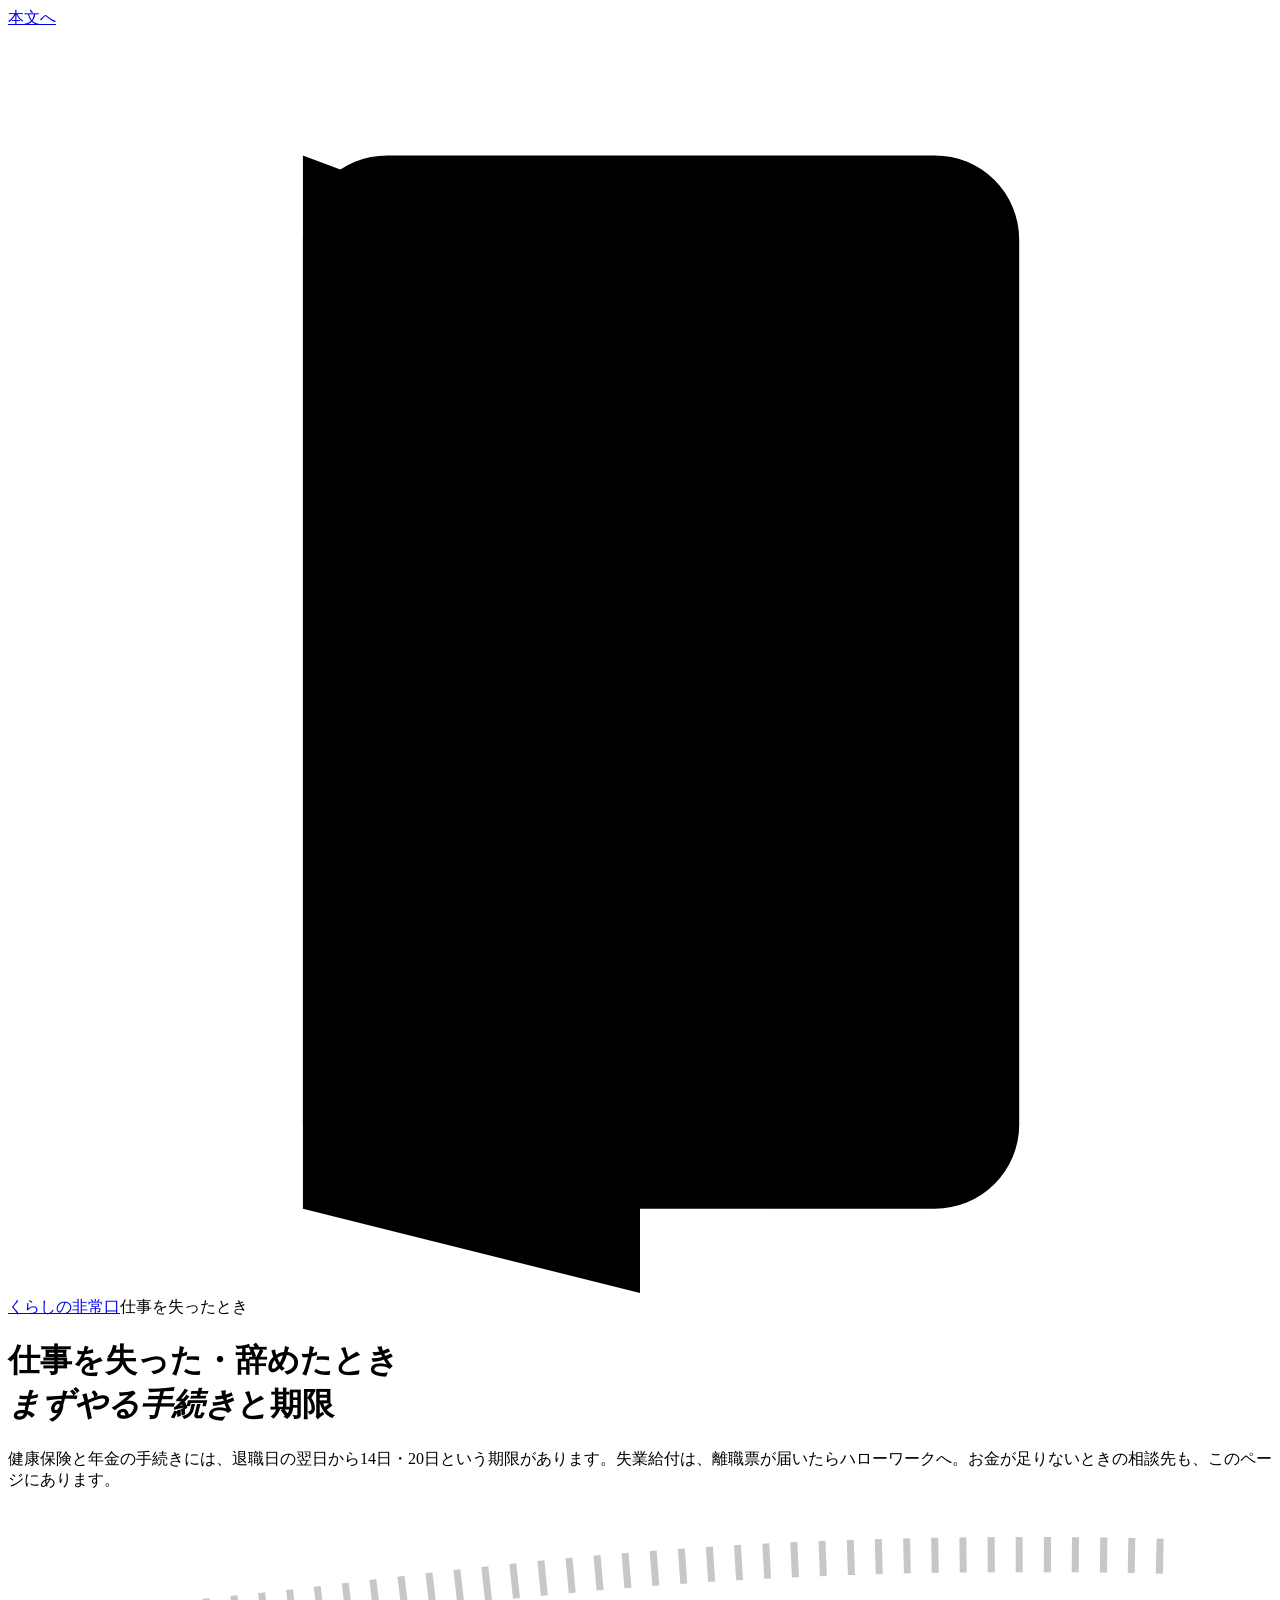
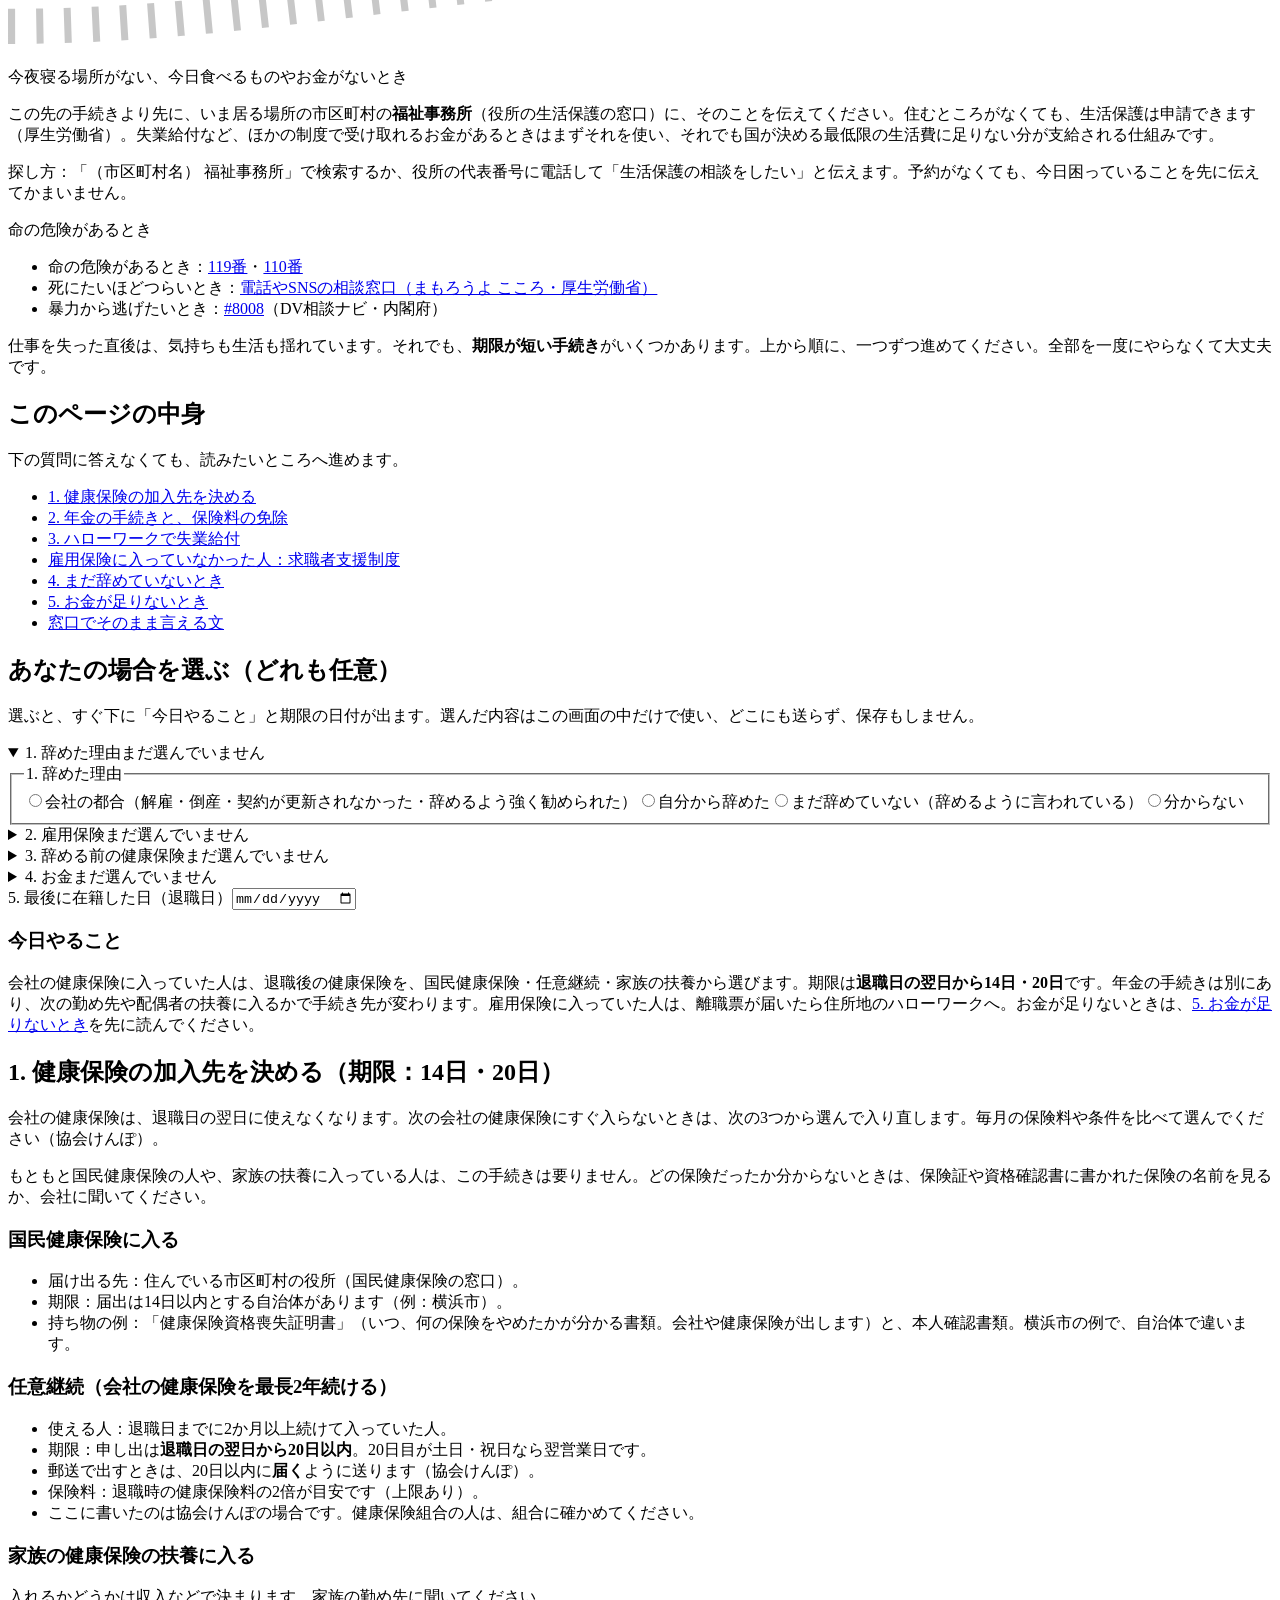
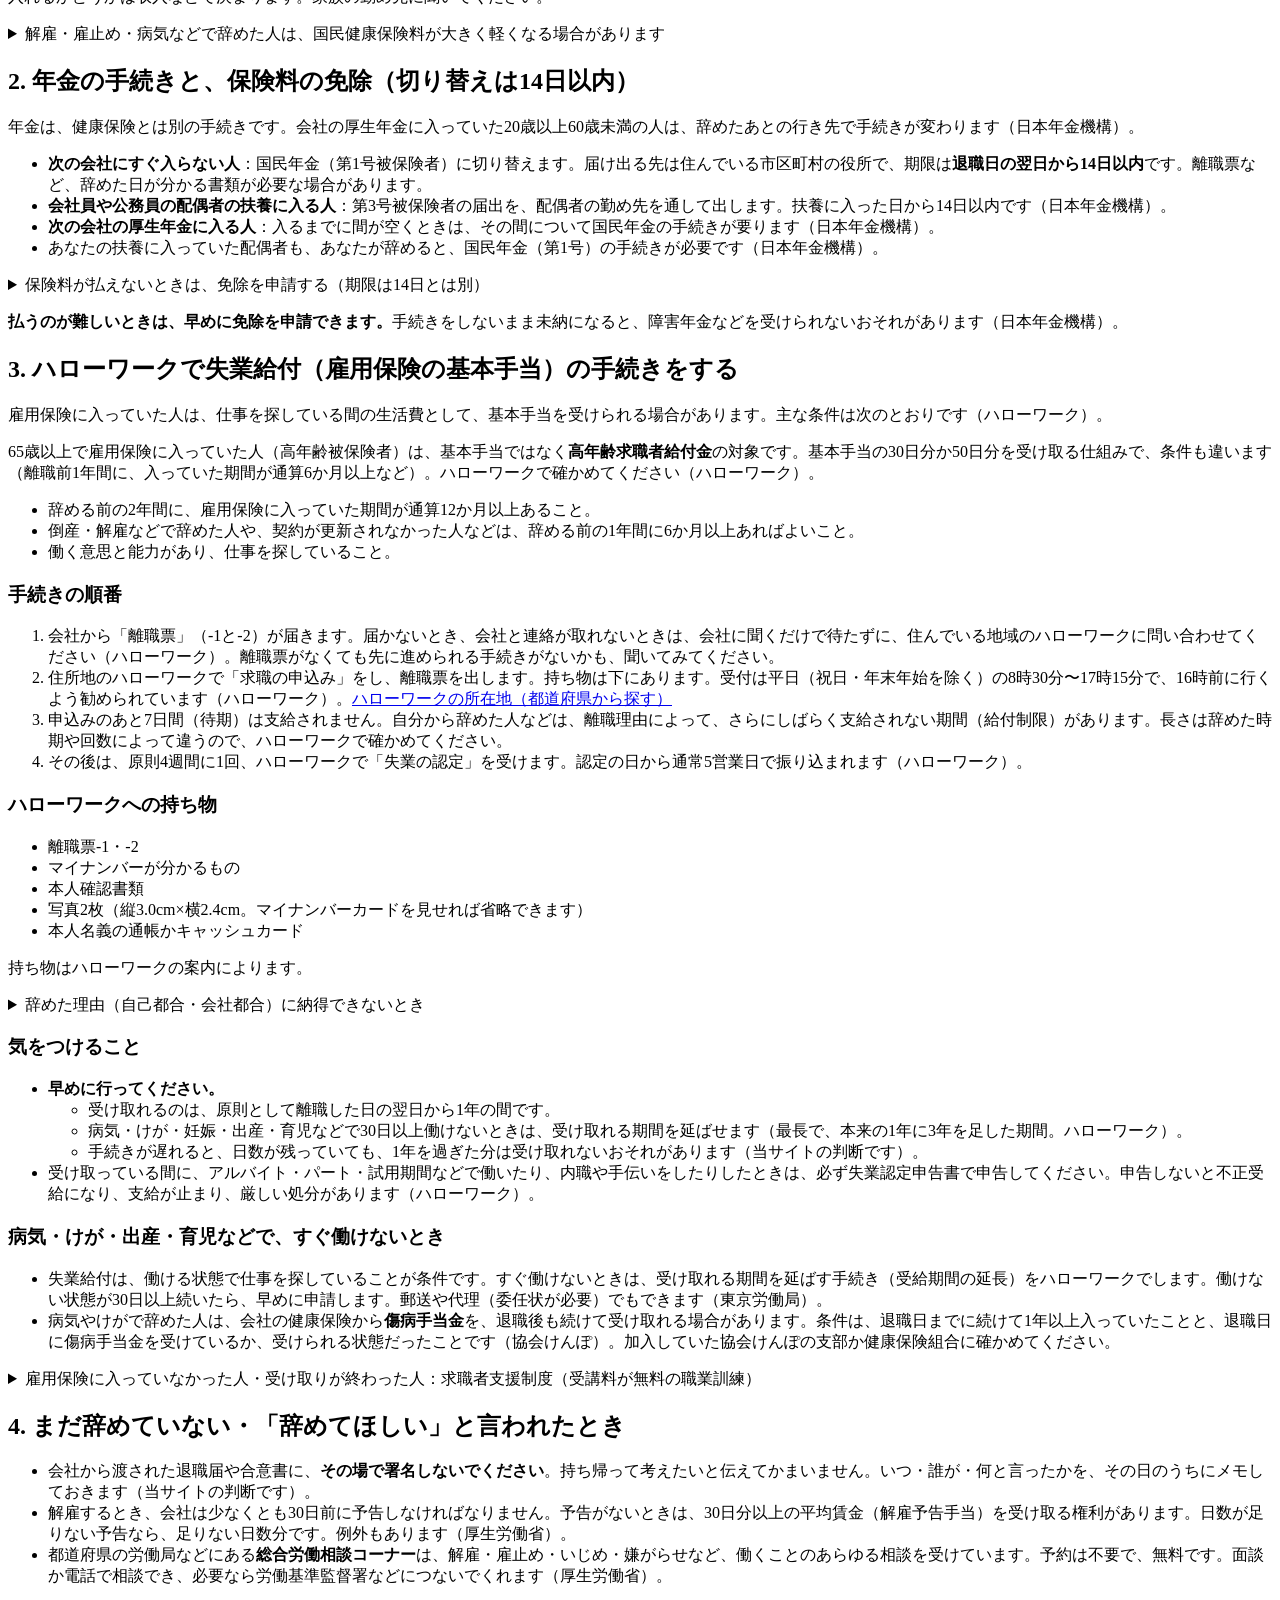
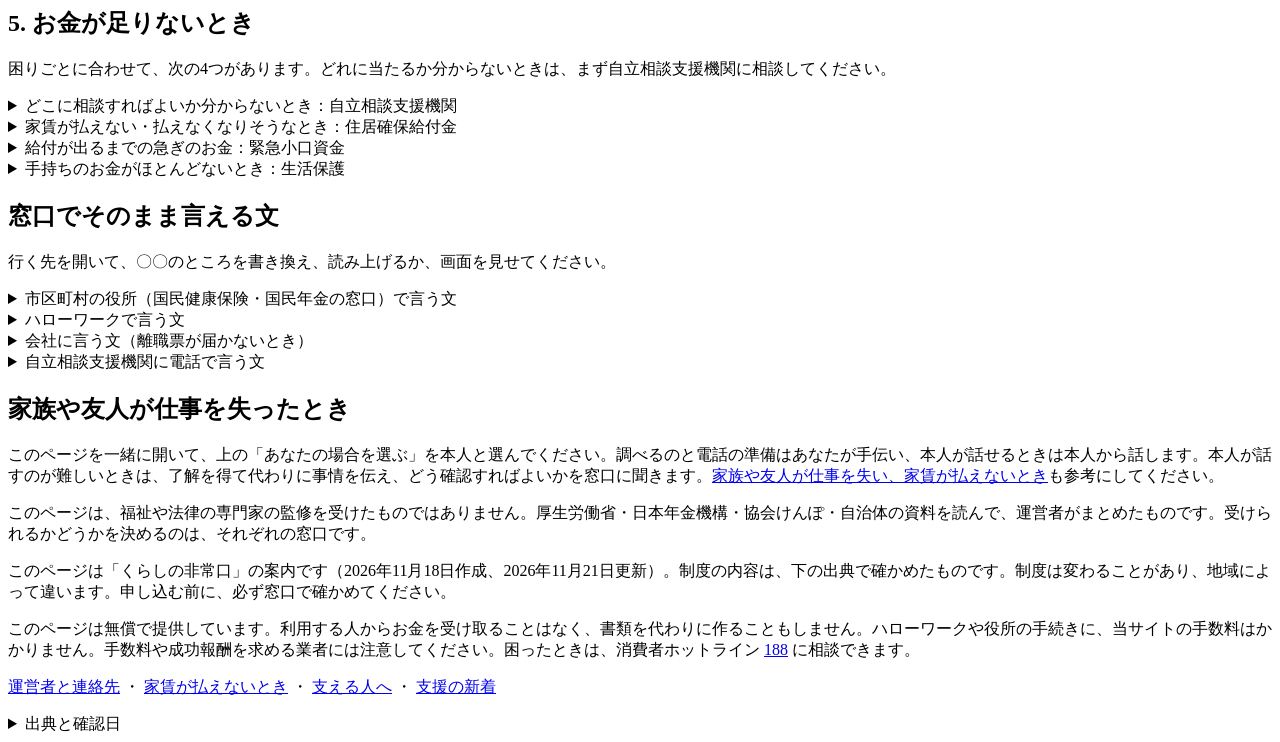
==== commit 9e64f10f: "公開版レビュー（11/19）と連絡先の修正案を、公式資料で確かめて反映し、トップの主役を3つの入口にする - 連絡先：よりそいホットラインの外国語相談の時間、DV相談＋の現行の相談手段（メール相談の記" ====
--- a/pages/shitsugyo/index.html
+++ b/pages/shitsugyo/index.html
@@ -4,10 +4,10 @@
 <meta charset="utf-8">
 <meta name="viewport" content="width=device-width, initial-scale=1">
 <title>仕事を失った・辞めたとき、まずやる手続きと期限｜くらしの非常口</title>
-<meta name="description" content="会社を辞めた・仕事を失ったときに、期限のある手続きを順番に案内します。退職後の健康保険の選び方（国民健康保険・任意継続・家族の扶養）、国民年金の切り替え（退職日の翌日から14日以内）、会社都合で辞めた人の国民健康保険料の軽減、国民年金保険料の失業による免除、ハローワークの失業給付、雇用保険がない人の求職者支援制度、お金が足りないときの相談先と、窓口でそのまま言える文。厚生労働省・日本年金機構などの資料で確かめました。">
+<meta name="description" content="会社を辞めた・仕事を失ったときに、期限のある手続きを順番に案内します。退職後の健康保険の選び方（国民健康保険・任意継続・家族の扶養）、国民年金の切り替え（退職日の翌日から14日以内）、会社都合や病気などで辞めた人の国民健康保険料の軽減、国民年金保険料の失業による免除、ハローワークの失業給付、雇用保険がない人の求職者支援制度、お金が足りないときの相談先と、窓口でそのまま言える文。厚生労働省・日本年金機構などの資料で確かめました。">
 <link rel="canonical" href="https://tako430ox-eng.github.io/shien-news/shitsugyo/">
 <meta property="og:title" content="仕事を失った・辞めたとき、まずやる手続きと期限">
-<meta property="og:description" content="会社を辞めた・仕事を失ったときに、期限のある手続きを順番に案内します。退職後の健康保険の選び方（国民健康保険・任意継続・家族の扶養）、国民年金の切り替え（退職日の翌日から14日以内）、会社都合で辞めた人の国民健康保険料の軽減、国民年金保険料の失業による免除、ハローワークの失業給付、雇用保険がない人の求職者支援制度、お金が足りないときの相談先と、窓口でそのまま言える文。厚生労働省・日本年金機構などの資料で確かめました。">
+<meta property="og:description" content="会社を辞めた・仕事を失ったときに、期限のある手続きを順番に案内します。退職後の健康保険の選び方（国民健康保険・任意継続・家族の扶養）、国民年金の切り替え（退職日の翌日から14日以内）、会社都合や病気などで辞めた人の国民健康保険料の軽減、国民年金保険料の失業による免除、ハローワークの失業給付、雇用保険がない人の求職者支援制度、お金が足りないときの相談先と、窓口でそのまま言える文。厚生労働省・日本年金機構などの資料で確かめました。">
 <meta property="og:type" content="article">
 <meta property="og:url" content="https://tako430ox-eng.github.io/shien-news/shitsugyo/">
 <meta name="theme-color" content="#fffaf2">
@@ -19,8 +19,8 @@
 <body>
 <a class="skip" href="#main">本文へ</a>
 <div class="page">
+<div class="brandrow topbar"><svg class="logo" viewBox="0 0 30 30" aria-hidden="true" focusable="false"><rect x="7" y="3" width="17" height="25" rx="2" fill="var(--c-sign-accent)" stroke="var(--c-sign-ink)" stroke-width="2.5"/><path d="M7 3 L15 6 L15 30 L7 28 Z" fill="var(--c-sign-ink)"/><circle cx="13" cy="17" r="1.4" fill="var(--c-sign)"/></svg><span class="brandname"><a class="brand" href="../">くらしの非常口</a><span class="tag">仕事を失ったとき</span></span><!--site-menu--></div>
 <header class="hero hero-sub">
- <div class="brandrow"><svg class="logo" viewBox="0 0 30 30" aria-hidden="true" focusable="false"><rect x="7" y="3" width="17" height="25" rx="2" fill="var(--c-sign-accent)" stroke="var(--c-sign-ink)" stroke-width="2.5"/><path d="M7 3 L15 6 L15 30 L7 28 Z" fill="var(--c-sign-ink)"/><circle cx="13" cy="17" r="1.4" fill="var(--c-sign)"/></svg><span class="brandname"><a class="brand" href="../">くらしの非常口</a><span class="tag">仕事を失ったとき</span></span><!--site-menu--></div>
  <h1>仕事を失った・辞めたとき<br><em>まずやる手続き</em>と期限</h1>
  <p class="lead">健康保険と年金の手続きには、退職日の翌日から14日・20日という期限があります。失業給付は、離職票が届いたらハローワークへ。お金が足りないときの相談先も、このページにあります。</p>
  <svg class="sign-path" viewBox="0 0 360 40" preserveAspectRatio="none" aria-hidden="true" focusable="false"><path d="M0 34 C 90 34, 150 10, 330 14" stroke="var(--c-sign-accent)" stroke-width="10" fill="none" stroke-linecap="round"/><path d="M0 34 C 90 34, 150 10, 330 14" stroke="rgba(0,0,0,0.22)" stroke-width="10" fill="none" stroke-dasharray="2 6"/></svg>
@@ -28,6 +28,7 @@
 <div class="notice">
 <p class="notice-h">今夜寝る場所がない、今日食べるものやお金がないとき</p>
 <p>この先の手続きより先に、いま居る場所の市区町村の<b>福祉事務所</b>（役所の生活保護の窓口）に、そのことを伝えてください。住むところがなくても、生活保護は申請できます（厚生労働省）。失業給付など、ほかの制度で受け取れるお金があるときはまずそれを使い、それでも国が決める最低限の生活費に足りない分が支給される仕組みです。</p>
+<p>探し方：「（市区町村名） 福祉事務所」で検索するか、役所の代表番号に電話して「生活保護の相談をしたい」と伝えます。予約がなくても、今日困っていることを先に伝えてかまいません。</p>
 <p class="notice-h">命の危険があるとき</p>
 <ul>
 <li>命の危険があるとき：<a href="tel:119">119番</a>・<a href="tel:110">110番</a></li>
@@ -82,9 +83,10 @@
 </ul>
 <h3>家族の健康保険の扶養に入る</h3>
 <p>入れるかどうかは収入などで決まります。家族の勤め先に聞いてください。</p>
-<details class="more" id="keigen"><summary>会社の都合で辞めた人は、国民健康保険料が大きく軽くなる場合があります</summary><div class="more-body">
-<ul>
-<li>対象：倒産・解雇などで辞めた人（雇用保険の「特定受給資格者」）と、契約が更新されなかった人・正当な理由で自分から辞めた人（「特定理由離職者」）です（厚生労働省）。</li>
+<details class="more" id="keigen"><summary>解雇・雇止め・病気などで辞めた人は、国民健康保険料が大きく軽くなる場合があります</summary><div class="more-body">
+<ul>
+<li>対象：倒産・解雇などで辞めた人（雇用保険の「特定受給資格者」）と、契約が更新されなかった人、病気などの正当な理由で自分から辞めた人（「特定理由離職者」）です（厚生労働省）。</li>
+<li>正当な理由の例：病気・けが・心身の障害で働けなくなった、家族の病気やけがで常に看護が必要になった、など（ハローワーク）。自分から辞めた人も、当てはまるかもしれないときは窓口で確かめてください。当てはまるかは、ハローワークの離職理由の判定で決まります。</li>
 <li>軽くなる仕組み：前年の給与所得を<b>100分の30</b>とみなして、国民健康保険料を計算します（厚生労働省）。</li>
 <li>期間：辞めた時から翌年度の終わりまでです（厚生労働省）。</li>
 <li>離職の時に65歳未満の人が対象で、申請が必要です。ハローワークで受け取る「雇用保険受給資格者証」か「雇用保険受給資格通知」の、離職理由のコードで判断されます（さいたま市の例）。</li>
@@ -112,7 +114,7 @@
 </ul>
 <p>免除の手続きをせずに未納にすると、その期間は、年金の受給に必要な期間にも数えられません。申請が遅れると、障害を負ったときなどに障害年金や遺族年金を受けられないおそれがあります。事故や病気が起きてから後で申請しても、障害基礎年金の保険料の条件には数えられません（日本年金機構）。</p>
 </div></details>
-<p><b>払えないまま放っておかず、早めに申請してください。</b>未納のままにすると、障害年金などを受けられないおそれがあります（日本年金機構）。</p>
+<p><b>払うのが難しいときは、早めに免除を申請できます。</b>手続きをしないまま未納になると、障害年金などを受けられないおそれがあります（日本年金機構）。</p>
 
 <h2 id="hellowork">3. ハローワークで失業給付（雇用保険の基本手当）の手続きをする</h2>
 <p>雇用保険に入っていた人は、仕事を探している間の生活費として、基本手当を受けられる場合があります。主な条件は次のとおりです（ハローワーク）。</p>
@@ -124,8 +126,8 @@
 </ul>
 <h3>手続きの順番</h3>
 <ol>
-<li>会社から「離職票」（-1と-2）が届くのを待ちます。届かないとき、会社と連絡が取れないときは、住んでいる地域のハローワークに問い合わせてください（ハローワーク）。</li>
-<li>住所地のハローワークで「求職の申込み」をし、離職票を出します。持ち物は下にあります。受付は平日の8時30分〜17時15分です。</li>
+<li>会社から「離職票」（-1と-2）が届きます。届かないとき、会社と連絡が取れないときは、会社に聞くだけで待たずに、住んでいる地域のハローワークに問い合わせてください（ハローワーク）。離職票がなくても先に進められる手続きがないかも、聞いてみてください。</li>
+<li>住所地のハローワークで「求職の申込み」をし、離職票を出します。持ち物は下にあります。受付は平日（祝日・年末年始を除く）の8時30分〜17時15分で、16時前に行くよう勧められています（ハローワーク）。<a href="https://www.mhlw.go.jp/stf/seisakunitsuite/bunya/koyou_roudou/koyou/hellowork.html" rel="noopener">ハローワークの所在地（都道府県から探す）</a></li>
 <li>申込みのあと7日間（待期）は支給されません。自分から辞めた人などは、離職理由によって、さらにしばらく支給されない期間（給付制限）があります。長さは辞めた時期や回数によって違うので、ハローワークで確かめてください。</li>
 <li>その後は、原則4週間に1回、ハローワークで「失業の認定」を受けます。認定の日から通常5営業日で振り込まれます（ハローワーク）。</li>
 </ol>
@@ -146,13 +148,19 @@
 <li><b>早めに行ってください。</b>
   <ul>
   <li>受け取れるのは、原則として離職した日の翌日から1年の間です。</li>
-  <li>病気・けが・妊娠・出産・育児などで30日以上働けないときは、延長できます（ハローワーク）。</li>
+  <li>病気・けが・妊娠・出産・育児などで30日以上働けないときは、受け取れる期間を延ばせます（最長で、本来の1年に3年を足した期間。ハローワーク）。</li>
   <li>手続きが遅れると、日数が残っていても、1年を過ぎた分は受け取れないおそれがあります（当サイトの判断です）。</li>
   </ul>
 </li>
 <li>受け取っている間に、アルバイト・パート・試用期間などで働いたり、内職や手伝いをしたりしたときは、必ず失業認定申告書で申告してください。申告しないと不正受給になり、支給が止まり、厳しい処分があります（ハローワーク）。</li>
 </ul>
 
+<h3 id="hatarakenai">病気・けが・出産・育児などで、すぐ働けないとき</h3>
+<ul>
+<li>失業給付は、働ける状態で仕事を探していることが条件です。すぐ働けないときは、受け取れる期間を延ばす手続き（受給期間の延長）をハローワークでします。働けない状態が30日以上続いたら、早めに申請します。郵送や代理（委任状が必要）でもできます（東京労働局）。</li>
+<li>病気やけがで辞めた人は、会社の健康保険から<b>傷病手当金</b>を、退職後も続けて受け取れる場合があります。条件は、退職日までに続けて1年以上入っていたことと、退職日に傷病手当金を受けているか、受けられる状態だったことです（協会けんぽ）。加入していた協会けんぽの支部か健康保険組合に確かめてください。</li>
+</ul>
+
 <details class="more" id="kyushoku"><summary>雇用保険に入っていなかった人・受け取りが終わった人：求職者支援制度（受講料が無料の職業訓練）</summary><div class="more-body">
 <p>雇用保険の失業給付を受けられない人は、<b>受講料が無料の職業訓練</b>（求職者支援訓練）を受けられる場合があります。<b>テキスト代は自己負担</b>です（厚生労働省）。</p>
 <ul>
@@ -167,7 +175,7 @@
 <li>世帯の収入が月30万円以下</li>
 <li>世帯の金融資産が300万円以下</li>
 <li>いま住んでいる所のほかに、土地・建物を持っていない</li>
-<li>訓練の日に全部出席する（やむを得ない理由で欠席し、証明できるときでも、8割以上の出席が必要）</li>
+<li>訓練の日に全部出席する（原則）。やむを得ない理由で欠席し、証明できるときは、8割以上の出席が必要です。育児・介護をしている人と、基礎コースを受ける人は、証明できないときも8割以上の出席で認められます（厚生労働省）。欠席しそうなときは、訓練の実施機関かハローワークに早めに確かめてください。</li>
 </ul></li>
 <li>給付金の条件に当たらなくても、受講料が無料の訓練は受けられます（厚生労働省）。</li>
 <li>窓口は、住所地のハローワークです。</li>
@@ -192,7 +200,7 @@
 </div></details>
 <details class="more"><summary>家賃が払えない・払えなくなりそうなとき：住居確保給付金</summary><div class="more-body">
 <ul>
-<li>仕事を失ってから2年以内なら、家賃の補助の対象になる場合があります（厚生労働省）。</li>
+<li>仕事を失ってから原則2年以内なら、家賃の補助の対象になる場合があります。病気・けが・育児などで30日以上続けて仕事を探せなかった期間がある人は、その日数を足せる（最長4年）ので、2年を過ぎていても相談してください（厚生労働省）。</li>
 <li>収入・預貯金・求職活動の条件があります。</li>
 <li><a href="../yachin/">家賃が払えないときの道具</a>で、電話で言う文と順番を出せます。</li>
 </ul>
@@ -213,23 +221,23 @@
 
 <h2 id="say">窓口でそのまま言える文</h2>
 <p>行く先を開いて、〇〇のところを書き換え、読み上げるか、画面を見せてください。</p>
-<details class="more" id="say_yakusho_d"><summary>市区町村の役所（国民健康保険・国民年金の窓口）で言う文</summary><div class="more-body"><div class="say"><p class="say-h">市区町村の役所（国民健康保険・国民年金の窓口）で</p><p id="say_yakusho">〇月〇日に会社を退職しました。国民健康保険と国民年金の手続きについて相談したいです。会社の都合で辞めた人の国民健康保険料の軽減と、国民年金保険料の失業による免除についても教えてください。今日そろっていない書類があれば、何を、いつまでに持ってくればよいか教えてください。</p><p class="copy-row" hidden><button type="button" class="copy" data-copy="say_yakusho">この文をコピー</button></p></div></div></details>
-<details class="more" id="say_hw_d"><summary>ハローワークで言う文</summary><div class="more-body"><div class="say"><p class="say-h">ハローワークで</p><p id="say_hw">〇月〇日に退職しました。求職の申込みと、雇用保険で受けられる給付の手続きをしたいです。離職票を持ってきました。</p><p class="copy-row" hidden><button type="button" class="copy" data-copy="say_hw">この文をコピー</button></p></div><p class="small">離職票がまだ届いていないときは、最後の文を「離職票がまだ届いていません。どうすればよいか教えてください。」に替えてください。</p></div></details>
+<details class="more" id="say_yakusho_d"><summary>市区町村の役所（国民健康保険・国民年金の窓口）で言う文</summary><div class="more-body"><div class="say"><p class="say-h">市区町村の役所（国民健康保険・国民年金の窓口）で</p><p id="say_yakusho">〇月〇日に会社を退職しました。国民健康保険と国民年金の手続きについて相談したいです。失業した人の国民健康保険料の軽減（非自発的失業者の軽減）と、国民年金保険料の失業による免除についても教えてください。今日そろっていない書類があれば、何を、いつまでに持ってくればよいか教えてください。</p><p class="copy-row" hidden><button type="button" class="copy" data-copy="say_yakusho">この文をコピー</button></p></div></div></details>
+<details class="more" id="say_hw_d"><summary>ハローワークで言う文</summary><div class="more-body"><div class="say"><p class="say-h">ハローワークで</p><p id="say_hw">〇月〇日に退職しました。求職の申込みと、雇用保険で受けられる給付の手続きをしたいです。離職票を持ってきました。</p><p class="copy-row" hidden><button type="button" class="copy" data-copy="say_hw">この文をコピー</button></p></div><p class="small">離職票がまだ届いていないときは、最後の文を「離職票がまだ届いていません。どうすればよいか、先に進められる手続きがあるかを教えてください。」に替えてください。</p></div></details>
 <details class="more" id="say_kaisha_d"><summary>会社に言う文（離職票が届かないとき）</summary><div class="more-body"><div class="say"><p class="say-h">会社に（離職票が届かないとき）</p><p id="say_kaisha">〇月〇日に退職した〇〇です。離職票がまだ届いていません。いつ、どこに送っていただけるか教えてください。</p><p class="copy-row" hidden><button type="button" class="copy" data-copy="say_kaisha">この文をコピー</button></p></div></div></details>
 <details class="more" id="say_jiritsu_d"><summary>自立相談支援機関に電話で言う文</summary><div class="more-body"><div class="say"><p class="say-h">自立相談支援機関に電話で</p><p id="say_jiritsu">〇月に仕事を失い、今月の家賃と生活費が足りなくなりそうです。使える制度と、相談の予約の取り方を教えてください。</p><p class="copy-row" hidden><button type="button" class="copy" data-copy="say_jiritsu">この文をコピー</button></p></div></div></details>
 
 <h2>家族や友人が仕事を失ったとき</h2>
-<p>このページを一緒に開いて、上の「あなたの場合を選ぶ」を本人と選んでください。調べるのと電話の準備はあなたが手伝い、話すのは本人、という分け方が役に立ちます。<a href="../sasaeru/shitsugyo-yachin/">家族や友人が仕事を失い、家賃が払えないとき</a>も参考にしてください。</p>
+<p>このページを一緒に開いて、上の「あなたの場合を選ぶ」を本人と選んでください。調べるのと電話の準備はあなたが手伝い、本人が話せるときは本人から話します。本人が話すのが難しいときは、了解を得て代わりに事情を伝え、どう確認すればよいかを窓口に聞きます。<a href="../sasaeru/shitsugyo-yachin/">家族や友人が仕事を失い、家賃が払えないとき</a>も参考にしてください。</p>
 
 <p class="small">このページは、福祉や法律の専門家の監修を受けたものではありません。厚生労働省・日本年金機構・協会けんぽ・自治体の資料を読んで、運営者がまとめたものです。受けられるかどうかを決めるのは、それぞれの窓口です。</p>
 
 <!--survey:shitsugyo-->
 </main>
 <footer class="foot">
- <p>このページは「くらしの非常口」の案内です（2026年11月18日作成、2026年11月19日更新）。制度の内容は、下の出典で確かめたものです。制度は変わることがあり、地域によって違います。申し込む前に、必ず窓口で確かめてください。</p>
+ <p>このページは「くらしの非常口」の案内です（2026年11月18日作成、2026年11月21日更新）。制度の内容は、下の出典で確かめたものです。制度は変わることがあり、地域によって違います。申し込む前に、必ず窓口で確かめてください。</p>
  <p>このページは無償で提供しています。利用する人からお金を受け取ることはなく、書類を代わりに作ることもしません。ハローワークや役所の手続きに、当サイトの手数料はかかりません。手数料や成功報酬を求める業者には注意してください。困ったときは、消費者ホットライン <a href="tel:188">188</a> に相談できます。</p>
  <p><a href="../unei.html">運営者と連絡先</a> ・ <a href="../yachin/">家賃が払えないとき</a> ・ <a href="../sasaeru/">支える人へ</a> ・ <a href="../">支援の新着</a></p>
- <details><summary>出典と確認日</summary><ul class="srcs"><li><a href="https://www.hellowork.mhlw.go.jp/insurance/insurance_basicbenefit.html" rel="noopener">ハローワークインターネットサービス：基本手当について（受給要件・受給期間）</a>（2026-11-17 確認）</li><li><a href="https://www.hellowork.mhlw.go.jp/insurance/insurance_procedure.html" rel="noopener">ハローワークインターネットサービス：雇用保険の具体的な手続き（持ち物・待期・離職理由の判定・不正受給）</a>（2026-11-17 確認）</li><li><a href="https://www.mhlw.go.jp/stf/seisakunitsuite/bunya/koyou_roudou/koyou/kyushokusha_shien/index.html" rel="noopener">厚生労働省：求職者支援制度のご案内（受講の要件、給付金の要件、出席の条件）</a>（2026-11-19 確認）</li><li><a href="https://www.check-roudou.mhlw.go.jp/study/roudousya_taisyoku.html" rel="noopener">厚生労働省 確かめよう労働条件：退職・解雇（解雇予告と解雇予告手当）</a>（2026-11-17 確認）</li><li><a href="https://www.mhlw.go.jp/general/seido/chihou/kaiketu/soudan.html" rel="noopener">厚生労働省：総合労働相談コーナーのご案内</a>（2026-11-17 確認）</li><li><a href="https://www.mhlw.go.jp/stf/newpage_21517.html" rel="noopener">厚生労働省：国民健康保険の保険料・保険税について（非自発的失業者の軽減、減免）</a>（2026-11-17 確認）</li><li><a href="https://www.city.saitama.lg.jp/001/153/002/004/p010048.html" rel="noopener">さいたま市：国民健康保険税の軽減（非自発的失業者）（2023年4月1日更新。対象・期間・持ち物の例）</a>（2026-11-17 確認）</li><li><a href="https://www.city.yokohama.lg.jp/faq/kukyoku/kenko/hoken-nenkin/20211014092646834.html" rel="noopener">横浜市：会社を退職して国民健康保険に加入したいのですが（2025年1月15日更新。14日以内の届出・持ち物の例）</a>（2026-11-17 確認）</li><li><a href="https://www.hellowork.mhlw.go.jp/insurance/insurance_basicbenefit.html" rel="noopener">ハローワークインターネットサービス：基本手当について（高年齢求職者給付金。65歳以上の高年齢被保険者）</a>（2026-11-19 確認）</li><li><a href="https://www.mhlw.go.jp/hellotraining/about/" rel="noopener">厚生労働省：ハロートレーニングについて知る（受講料は無料、テキスト代は自己負担）</a>（2026-11-19 確認）</li><li><a href="https://www.kyoukaikenpo.or.jp/benefit/voluntary_continuation/" rel="noopener">全国健康保険協会（協会けんぽ）：任意継続（退職後の健康保険の3つの選択、20日以内・翌営業日、郵送は20日以内に必着）</a>（2026-11-19 確認）</li><li><a href="https://www.kyoukaikenpo.or.jp/faq/voluntary_continuation/002/index.html" rel="noopener">全国健康保険協会（協会けんぽ）：任意継続の加入条件（よくある質問）</a>（2026-11-19 確認）</li><li><a href="https://www8.cao.go.jp/chosei/shukujitsu/gaiyou.html" rel="noopener">内閣府：国民の祝日について（2026年・2027年の祝日と休日。任意継続の期限の計算に使用）</a>（2026-11-19 確認）</li><li><a href="https://www.nenkin.go.jp/service/kokunen/kanyu/20140710-04.html" rel="noopener">日本年金機構：国民年金に加入するための手続き（2025年9月11日更新。退職日の翌日から14日以内、市区町村）</a>（2026-11-19 確認）</li><li><a href="https://www.nenkin.go.jp/service/kokunen/kanyu/20140710-03.html" rel="noopener">日本年金機構：会社を退職したときの国民年金の手続き（2024年7月1日更新。第1号・第3号の分かれ方、配偶者の手続き）</a>（2026-11-19 確認）</li><li><a href="https://www.nenkin.go.jp/section/faq/kokunen/seido/kanyu/haigusha/20130322.html" rel="noopener">日本年金機構：退職して配偶者の扶養に入る予定のとき（よくある質問、2022年7月29日更新。配偶者の勤め先に提出）</a>（2026-11-19 確認）</li><li><a href="https://www.nenkin.go.jp/service/kokunen/menjo/20150428.html" rel="noopener">日本年金機構：国民年金保険料の免除制度・納付猶予制度（2026年11月5日更新。失業等の特例、納付猶予の審査）</a>（2026-11-19 確認）</li><li><a href="https://www.nenkin.go.jp/service/kokunen/menjo/20150402-01.html" rel="noopener">日本年金機構：国民年金保険料の免除等の申請が可能な期間（2026年8月3日更新。2年1か月前まで、世帯主・配偶者の所得審査）</a>（2026-11-19 確認）</li><li><a href="https://www.mhlw.go.jp/stf/seisakunitsuite/bunya/hukushi_kaigo/seikatsuhogo/seikatuhogo/index.html" rel="noopener">厚生労働省：生活保護制度</a>（2026-11-17 確認）</li><li><a href="https://www.mhlw.go.jp/stf/seisakunitsuite/bunya/hukushi_kaigo/seikatsuhogo/seikatsuhogopage.html" rel="noopener">厚生労働省：生活保護を申請したい方へ</a>（2026-11-16 確認）</li><li><a href="https://www.mhlw.go.jp/stf/seisakunitsuite/bunya/0000059425.html" rel="noopener">厚生労働省：生活困窮者自立支援制度</a>（2026-11-16 確認）</li><li><a href="https://minna-tunagaru.jp/ichiran/" rel="noopener">自立相談支援機関 相談窓口一覧（生活困窮者支援情報共有サイト）</a>（2026-11-12 確認）</li><li><a href="https://corona-support.mhlw.go.jp/jukyokakuhokyufukin/index.html" rel="noopener">厚生労働省：住居確保給付金（家賃補助）の制度概要</a>（2026-11-16 確認）</li><li><a href="https://www.aichi-fukushi.or.jp/wp-content/uploads/kinkyukoguchishikin_pamphlet_250710.pdf" rel="noopener">愛知県社会福祉協議会：緊急小口資金のご案内（2025年7月版。条件は都道府県で違う場合があります）</a>（2026-11-16 確認）</li><li><a href="https://www.mhlw.go.jp/mamorouyokokoro/soudan/tel" rel="noopener">厚生労働省「まもろうよ こころ」電話相談</a>（2026-11-13 確認）</li><li><a href="https://www.gender.go.jp/policy/sokushin/ouen/safe/dv/" rel="noopener">内閣府 男女共同参画局：DV相談ナビ #8008・DV相談＋</a>（2026-11-14 確認）</li></ul></details>
+ <details><summary>出典と確認日</summary><ul class="srcs"><li><a href="https://www.hellowork.mhlw.go.jp/insurance/insurance_basicbenefit.html" rel="noopener">ハローワークインターネットサービス：基本手当について（受給要件・受給期間）</a>（2026-11-17 確認）</li><li><a href="https://www.hellowork.mhlw.go.jp/insurance/insurance_procedure.html" rel="noopener">ハローワークインターネットサービス：雇用保険の具体的な手続き（持ち物・待期・離職理由の判定・不正受給・離職票が交付されないとき・受付時間と16時前の来所）</a>（2026-11-21 確認）</li><li><a href="https://www.mhlw.go.jp/stf/seisakunitsuite/bunya/koyou_roudou/koyou/kyushokusha_shien/index.html" rel="noopener">厚生労働省：求職者支援制度のご案内（受講の要件、給付金の要件、出席の条件と育児・介護中などの例外）</a>（2026-11-21 確認）</li><li><a href="https://www.check-roudou.mhlw.go.jp/study/roudousya_taisyoku.html" rel="noopener">厚生労働省 確かめよう労働条件：退職・解雇（解雇予告と解雇予告手当）</a>（2026-11-17 確認）</li><li><a href="https://www.mhlw.go.jp/general/seido/chihou/kaiketu/soudan.html" rel="noopener">厚生労働省：総合労働相談コーナーのご案内</a>（2026-11-17 確認）</li><li><a href="https://www.mhlw.go.jp/stf/newpage_21517.html" rel="noopener">厚生労働省：国民健康保険の保険料・保険税について（非自発的失業者の軽減。疾病等の正当な理由のある自己都合も対象、減免）</a>（2026-11-21 確認）</li><li><a href="https://www.hellowork.mhlw.go.jp/insurance/insurance_range.html" rel="noopener">ハローワークインターネットサービス：特定受給資格者及び特定理由離職者の範囲の概要（病気・けが、家族の看護などの正当な理由）</a>（2026-11-21 確認）</li><li><a href="https://www.mhlw.go.jp/stf/seisakunitsuite/bunya/koyou_roudou/koyou/hellowork.html" rel="noopener">厚生労働省：ハローワーク（全国のハローワークの所在案内。都道府県から探す）</a>（2026-11-21 確認）</li><li><a href="https://jsite.mhlw.go.jp/tokyo-hellowork/kakushu_jouhou/koyouhoken/koyouhoken/QA/kyuusyokusyakyuufu_QA.html" rel="noopener">東京労働局（ハローワーク）：求職者給付Q&amp;A（30日以上働けないときの受給期間の延長、最長3年）</a>（2026-11-21 確認）</li><li><a href="https://www.kyoukaikenpo.or.jp/benefit/injury_and_sickness_allowance/" rel="noopener">全国健康保険協会（協会けんぽ）：病気やケガで会社を休んだとき（傷病手当金。資格喪失後の継続給付）</a>（2026-11-21 確認）</li><li><a href="https://www.city.saitama.lg.jp/001/153/002/004/p010048.html" rel="noopener">さいたま市：国民健康保険税の軽減（非自発的失業者）（2023年4月1日更新。対象・期間・持ち物の例）</a>（2026-11-17 確認）</li><li><a href="https://www.city.yokohama.lg.jp/faq/kukyoku/kenko/hoken-nenkin/20211014092646834.html" rel="noopener">横浜市：会社を退職して国民健康保険に加入したいのですが（2025年1月15日更新。14日以内の届出・持ち物の例）</a>（2026-11-17 確認）</li><li><a href="https://www.hellowork.mhlw.go.jp/insurance/insurance_basicbenefit.html" rel="noopener">ハローワークインターネットサービス：基本手当について（高年齢求職者給付金。65歳以上の高年齢被保険者）</a>（2026-11-19 確認）</li><li><a href="https://www.mhlw.go.jp/hellotraining/about/" rel="noopener">厚生労働省：ハロートレーニングについて知る（受講料は無料、テキスト代は自己負担）</a>（2026-11-19 確認）</li><li><a href="https://www.kyoukaikenpo.or.jp/benefit/voluntary_continuation/" rel="noopener">全国健康保険協会（協会けんぽ）：任意継続（退職後の健康保険の3つの選択、20日以内・翌営業日、郵送は20日以内に必着）</a>（2026-11-19 確認）</li><li><a href="https://www.kyoukaikenpo.or.jp/faq/voluntary_continuation/002/index.html" rel="noopener">全国健康保険協会（協会けんぽ）：任意継続の加入条件（よくある質問）</a>（2026-11-19 確認）</li><li><a href="https://www8.cao.go.jp/chosei/shukujitsu/gaiyou.html" rel="noopener">内閣府：国民の祝日について（2026年・2027年の祝日と休日。任意継続の期限の計算に使用）</a>（2026-11-19 確認）</li><li><a href="https://www.nenkin.go.jp/service/kokunen/kanyu/20140710-04.html" rel="noopener">日本年金機構：国民年金に加入するための手続き（2025年9月11日更新。退職日の翌日から14日以内、市区町村）</a>（2026-11-19 確認）</li><li><a href="https://www.nenkin.go.jp/service/kokunen/kanyu/20140710-03.html" rel="noopener">日本年金機構：会社を退職したときの国民年金の手続き（2024年7月1日更新。第1号・第3号の分かれ方、配偶者の手続き）</a>（2026-11-19 確認）</li><li><a href="https://www.nenkin.go.jp/section/faq/kokunen/seido/kanyu/haigusha/20130322.html" rel="noopener">日本年金機構：退職して配偶者の扶養に入る予定のとき（よくある質問、2022年7月29日更新。配偶者の勤め先に提出）</a>（2026-11-19 確認）</li><li><a href="https://www.nenkin.go.jp/service/kokunen/menjo/20150428.html" rel="noopener">日本年金機構：国民年金保険料の免除制度・納付猶予制度（2026年11月5日更新。失業等の特例、納付猶予の審査）</a>（2026-11-19 確認）</li><li><a href="https://www.nenkin.go.jp/service/kokunen/menjo/20150402-01.html" rel="noopener">日本年金機構：国民年金保険料の免除等の申請が可能な期間（2026年8月3日更新。2年1か月前まで、世帯主・配偶者の所得審査）</a>（2026-11-19 確認）</li><li><a href="https://www.mhlw.go.jp/stf/seisakunitsuite/bunya/hukushi_kaigo/seikatsuhogo/seikatuhogo/index.html" rel="noopener">厚生労働省：生活保護制度</a>（2026-11-17 確認）</li><li><a href="https://www.mhlw.go.jp/stf/seisakunitsuite/bunya/hukushi_kaigo/seikatsuhogo/seikatsuhogopage.html" rel="noopener">厚生労働省：生活保護を申請したい方へ</a>（2026-11-16 確認）</li><li><a href="https://www.mhlw.go.jp/stf/seisakunitsuite/bunya/0000059425.html" rel="noopener">厚生労働省：生活困窮者自立支援制度</a>（2026-11-16 確認）</li><li><a href="https://minna-tunagaru.jp/ichiran/" rel="noopener">自立相談支援機関 相談窓口一覧（生活困窮者支援情報共有サイト）</a>（2026-11-12 確認）</li><li><a href="https://corona-support.mhlw.go.jp/jukyokakuhokyufukin/index.html" rel="noopener">厚生労働省：住居確保給付金（家賃補助）の制度概要</a>（2026-11-16 確認）</li><li><a href="https://www.mhlw.go.jp/web/t_doc?dataId=82ab4498&amp;dataType=0&amp;pageNo=1" rel="noopener">厚生労働省：生活困窮者自立支援法施行規則 第10条（離職・廃業から2年。病気・けが・育児などで30日以上求職活動ができなかった日数を足す。最長4年）</a>（2026-11-21 確認）</li><li><a href="https://www.aichi-fukushi.or.jp/wp-content/uploads/kinkyukoguchishikin_pamphlet_250710.pdf" rel="noopener">愛知県社会福祉協議会：緊急小口資金のご案内（2025年7月版。条件は都道府県で違う場合があります）</a>（2026-11-16 確認）</li><li><a href="https://www.mhlw.go.jp/mamorouyokokoro/soudan/tel" rel="noopener">厚生労働省「まもろうよ こころ」電話相談</a>（2026-11-13 確認）</li><li><a href="https://www.gender.go.jp/policy/sokushin/ouen/safe/dv/" rel="noopener">内閣府 男女共同参画局：DV相談ナビ #8008・DV相談＋</a>（2026-11-14 確認）</li></ul></details>
 </footer>
 </div>
 <script>
@@ -270,6 +278,13 @@
     for (var i = 0; i < 10 && isOff(x); i++) x = addDays(x, 1);
     for (var y = d.getUTCFullYear(); y <= x.getUTCFullYear(); y++) if (!HOLIDAYS[y]) sure = false;
     return { date: x, sure: sure, moved: x.getTime() !== d.getTime() };
+  }
+
+  // 任意継続の申し出の期限。日付と「確かな日付か」を同じところで決め、期限の一覧と「今日やること」の両方で使う。
+  // 祝日の表がない年や、年末年始にかかるときは sure=false（窓口に確かめる。期限切れとは言わない）。
+  function niniDeadline(leave) {
+    var day20 = addDays(leave, 20), nb = nextBusinessDay(day20);
+    return { date: nb.date, day20: day20, moved: nb.moved, holidaysKnown: nb.sure, yearEnd: yearEnd(nb.date) || yearEnd(day20), sure: nb.sure && !yearEnd(nb.date) && !yearEnd(day20) };
   }
 
   // 期限の目安。leave は退職日（最後に在籍した日）。
@@ -282,12 +297,12 @@
       var pre = maybe ? "（会社の健康保険だった場合）" : "";
       out.push({ date: addDays(leave, 14), sure: true, what: pre + "国民健康保険を選ぶなら、その届出（市区町村の役所）", note: "退職日の翌日から14日以内に届け出るよう案内している自治体があります（例：横浜市）" });
       out.push({ date: addDays(leave, 14), sure: true, what: pre + "国民年金の切り替え（市区町村の役所）", note: "厚生年金に入っていた20歳以上60歳未満で、次の会社にすぐ入らない人。退職日の翌日から14日以内（日本年金機構）。配偶者の扶養に入る人は、配偶者の勤め先を通して手続きします" });
-      var day20 = addDays(leave, 20), nb = nextBusinessDay(day20);
+      var nd = niniDeadline(leave);
       var note = "退職日の翌日から20日以内。20日目が土日・祝日なら翌営業日。郵送は20日以内に届くように（協会けんぽ）。健康保険組合の人は組合に確かめてください";
-      if (nb.moved) note = "20日目の" + label(day20) + "が土日・祝日のため、翌営業日にしています。" + note;
-      if (yearEnd(nb.date)) note = "年末年始にかかります。休みの日の扱いは協会けんぽの支部に確かめてください。" + note;
-      if (!nb.sure) note = "この年の祝日はまだ公表されていないため、日付は20日目（土日だけ考えた日）です。" + note;
-      out.push({ date: nb.date, sure: nb.sure && !yearEnd(nb.date), what: pre + "任意継続を選ぶなら、その申し出（協会けんぽの支部）", note: note });
+      if (nd.moved) note = "20日目の" + label(nd.day20) + "が土日・祝日のため、翌営業日にしています。" + note;
+      if (nd.yearEnd) note = "年末年始にかかります。休みの日の扱いは協会けんぽの支部に確かめてください。" + note;
+      if (!nd.holidaysKnown) note = "この年の祝日はまだ公表されていないため、日付は20日目（土日だけ考えた日）です。" + note;
+      out.push({ date: nd.date, sure: nd.sure, what: pre + "任意継続を選ぶなら、その申し出（協会けんぽの支部）", note: note });
     }
     if (a.ins !== "no") {
       out.push({ date: addYear(leave), sure: true, what: "失業給付を受け取れる期間の終わり（受給期間）", note: "原則、離職の翌日から1年。手続きはこれよりずっと早く（ハローワーク）" });
@@ -301,32 +316,45 @@
     var since = leave && today ? Math.round((today - leave) / 86400000) : null;
     var t = { today: "", next: [] };
     var late = since !== null && since > 14 ? "14日を過ぎていても、できるだけ早く。" : "";
-    var niniOver = leave && today ? today - nextBusinessDay(addDays(leave, 20)).date > 0 : false;
+    var nd = leave ? niniDeadline(leave) : null;
+    var past = nd && today ? today - nd.date > 0 : false;
+    // 期限が確かな日付で、それを過ぎたときだけ任意継続を外す。確かでない日付（年末年始・祝日の表がない年）では外さない
+    var niniOver = past && nd.sure;
+    var niniUnsure = past && !nd.sure;
     var choose = niniOver
       ? late + "退職後の健康保険を、国民健康保険か家族の扶養から選ぶ（任意継続の申し出の期限の20日は過ぎています。間に合うか分からないときは、協会けんぽの支部か健康保険組合に聞く）"
+      : niniUnsure
+      ? late + "退職後の健康保険を、国民健康保険・任意継続・家族の扶養から選ぶ。任意継続の申し出の期限は、年末年始や祝日の扱いで変わるため、今日のうちに協会けんぽの支部か健康保険組合に確かめる"
       : late + "退職後の健康保険を、国民健康保険・任意継続・家族の扶養から選ぶ。保険料と条件を比べて決める（国民健康保険は役所、任意継続は協会けんぽの支部か健康保険組合で聞けます）";
     var check = late + "辞める前の健康保険と年金を確かめる。会社の健康保険と厚生年金だった人は、退職日の翌日から14日・20日の期限があります（保険証や資格確認書の保険の名前を見るか、会社に聞く）";
     var nenkin = late + "年金の手続きをする。次の会社にすぐ入らない人は、役所で国民年金に切り替える（下の「市区町村の役所で」の文が使えます）。配偶者の扶養に入る人は、配偶者の勤め先を通して手続きする";
-    var hw = "離職票が届いていれば、住所地のハローワークで求職の申込みをする。まだ届いていなければ、会社にいつ届くか聞く";
+    var hw = "離職票が届いていれば、住所地のハローワークで求職の申込みをする（平日8時30分〜17時15分。16時前に行くのがおすすめ）。まだ届いていなければ、会社にいつ届くか聞き、届かないときや会社と連絡が取れないときは、住所地のハローワークに相談する";
     var kyu = "住所地のハローワークで、求職者支援制度について聞く（受講料が無料の職業訓練。テキスト代は自己負担。条件に合えば月10万円の給付金があります）";
     var jiritsu = "市区町村の自立相談支援機関に電話して、相談の予約を取る（下の「自立相談支援機関に電話で」の文が使えます）";
     var menjo = "国民年金の保険料を払うのが難しいときは、失業による免除を申請する（14日の期限とは別で、過ぎていても申請できます。離職票か受給資格者証などの写しを添えます）";
 
+    // keys は、今日やること・続けてやることの各行に付ける「相談先を探す」「言う文」のリンクの種類（LINKS）
     if (a.why === "notyet") {
       t.today = "会社から渡された書類に、その場で署名しない。言われたことをメモして、総合労働相談コーナー（予約不要・無料）に相談する";
       t.next = ["辞めることが決まったら、もう一度このページで「辞めた理由」を選び直す"];
-      if (a.money === "short") t.next.unshift(jiritsu);
+      t.keys = ["corner", ""];
+      if (a.money === "short") { t.next.unshift(jiritsu); t.keys.splice(1, 0, "jiritsu"); }
       return t;
     }
-    var list = [];
-    if (a.money === "short") list.push(jiritsu);
-    if (a.kenpo === "company") { list.push(choose); list.push(nenkin); }
-    else if (a.kenpo !== "kokuho" && a.kenpo !== "family") list.push(check);
-    if (a.ins === "no") list.push(kyu); else list.push(hw);
-    if (a.why === "company" && a.kenpo === "company") list.push("国民健康保険の窓口で、会社の都合で辞めた人の保険料の軽減を入れた額を聞き、任意継続と比べる");
-    if (a.why === "company" || a.money === "short") list.push(menjo);
+    var list = [], keys = [];
+    function add(x, k) { list.push(x); keys.push(k); }
+    if (a.money === "short") add(jiritsu, "jiritsu");
+    if (a.kenpo === "company") { add(choose, "yakusho"); add(nenkin, "yakusho"); }
+    else if (a.kenpo !== "kokuho" && a.kenpo !== "family") add(check, "");
+    if (a.ins === "no") add(kyu, "kyu"); else add(hw, "hw");
+    if (a.kenpo === "company") {
+      if (a.why === "company") add("国民健康保険の窓口で、会社の都合で辞めた人の保険料の軽減を入れた額を聞き、任意継続と比べる", "yakusho");
+      else if (a.why === "self" || a.why === "unknown" || !a.why) add("病気・けが・家族の看護など、やむを得ない事情で辞めたときは、自分から辞めても国民健康保険料が軽くなる場合がある。当てはまるかは離職理由の判定で決まるので、国民健康保険の窓口で軽減を入れた額を聞き、任意継続と比べる", "yakusho");
+    }
+    if (a.why === "company" || a.money === "short") add(menjo, "yakusho");
     t.today = list[0];
     t.next = list.slice(1);
+    t.keys = keys;
     return t;
   }
 
@@ -339,6 +367,28 @@
     return a;
   }
   function esc(s) { return String(s).replace(/[&<>"']/g, function (c) { return { "&": "&amp;", "<": "&lt;", ">": "&gt;", '"': "&quot;", "'": "&#39;" }[c]; }); }
+
+  // 「今日やること」の各行から、相談先を探すページと、そのまま言える文へ直接進めるようにする
+  var FIND = {
+    jiritsu: ["https://minna-tunagaru.jp/ichiran/", "自立相談支援機関の一覧（都道府県から探す）"],
+    hw: ["https://www.mhlw.go.jp/stf/seisakunitsuite/bunya/koyou_roudou/koyou/hellowork.html", "ハローワークの所在地（都道府県から探す）"],
+    corner: ["https://www.mhlw.go.jp/general/seido/chihou/kaiketu/soudan.html", "総合労働相談コーナーのご案内（厚生労働省）"]
+  };
+  var LINKS = {
+    jiritsu: [FIND.jiritsu, ["#say_jiritsu_d", "電話で言う文"]],
+    yakusho: [["#say_yakusho_d", "役所で言う文"]],
+    hw: [FIND.hw, ["#say_hw_d", "ハローワークで言う文"], ["#say_kaisha_d", "会社に言う文（離職票が届かないとき）"]],
+    kyu: [FIND.hw, ["#kyushoku", "求職者支援制度の説明"]],
+    corner: [FIND.corner]
+  };
+  function links(k, big) {
+    var l = LINKS[k];
+    if (!l) return "";
+    return "<span class=\"" + (big ? "act-links" : "act-links small") + "\">" + l.map(function (x) {
+      var ext = x[0].charAt(0) !== "#";
+      return "<a href=\"" + esc(x[0]) + "\"" + (ext ? " rel=\"noopener\"" : "") + ">" + esc(x[1]) + "</a>";
+    }).join(" ・ ") + "</span>";
+  }
 
   function render() {
     var a = read();
@@ -348,8 +398,9 @@
     $("toolBtns").hidden = !any;
     if (!any) return;
     var p = plan(a, leave, today);
-    var h = "<h3>今日やること</h3><p class=\"big\">" + esc(p.today) + "</p>";
-    if (p.next.length) h += "<p class=\"small\">続けてやること</p><ol>" + p.next.map(function (x) { return "<li>" + esc(x) + "</li>"; }).join("") + "</ol>";
+    var h = "<h3>今日やること</h3><p class=\"big\">" + esc(p.today) + "</p>" + links(p.keys[0], true);
+    if (p.next.length) h += "<p class=\"small\">続けてやること</p><ol>" + p.next.map(function (x, i) { return "<li>" + esc(x) + links(p.keys[i + 1], false) + "</li>"; }).join("") + "</ol>";
+    if (a.ins !== "no") h += "<p class=\"small\">病気・けが・出産・育児などで、すぐ働けないときは：<a href=\"#hatarakenai\">受け取れる期間の延長と、傷病手当金</a></p>";
     $("todayOut").innerHTML = h;
     var ds = deadlines(a, leave);
     if (!ds.length) { $("datesOut").innerHTML = leave ? "" : "<p class=\"small\">退職日を入れると、期限の日付が出ます。</p>"; return; }
@@ -369,7 +420,7 @@
   }
 
   if (typeof window !== "undefined" && window.__SHITSUGYO_TEST__) {
-    window.__SHITSUGYO_TEST__({ plan: plan, deadlines: deadlines, parseDate: parseDate, label: label, nextBusinessDay: nextBusinessDay });
+    window.__SHITSUGYO_TEST__({ plan: plan, deadlines: deadlines, parseDate: parseDate, label: label, nextBusinessDay: nextBusinessDay, niniDeadline: niniDeadline, links: links });
     return;
   }
   var DEFAULT_TODAY = $("todayOut").innerHTML;
@@ -404,7 +455,7 @@
   // 選んだ答えに合わせて、下の補足（畳んだ欄）を開いておく
   function openRelated(a) {
     var ids = [];
-    if (a.why === "company") ids.push("keigen");
+    if (a.why === "company" || (a.why === "self" && a.kenpo === "company")) ids.push("keigen");
     if (a.ins === "no") ids.push("kyushoku");
     if (a.money === "short") ids.push("menjo");
     ids.forEach(function (id) { var d = $(id); if (d) d.open = true; });
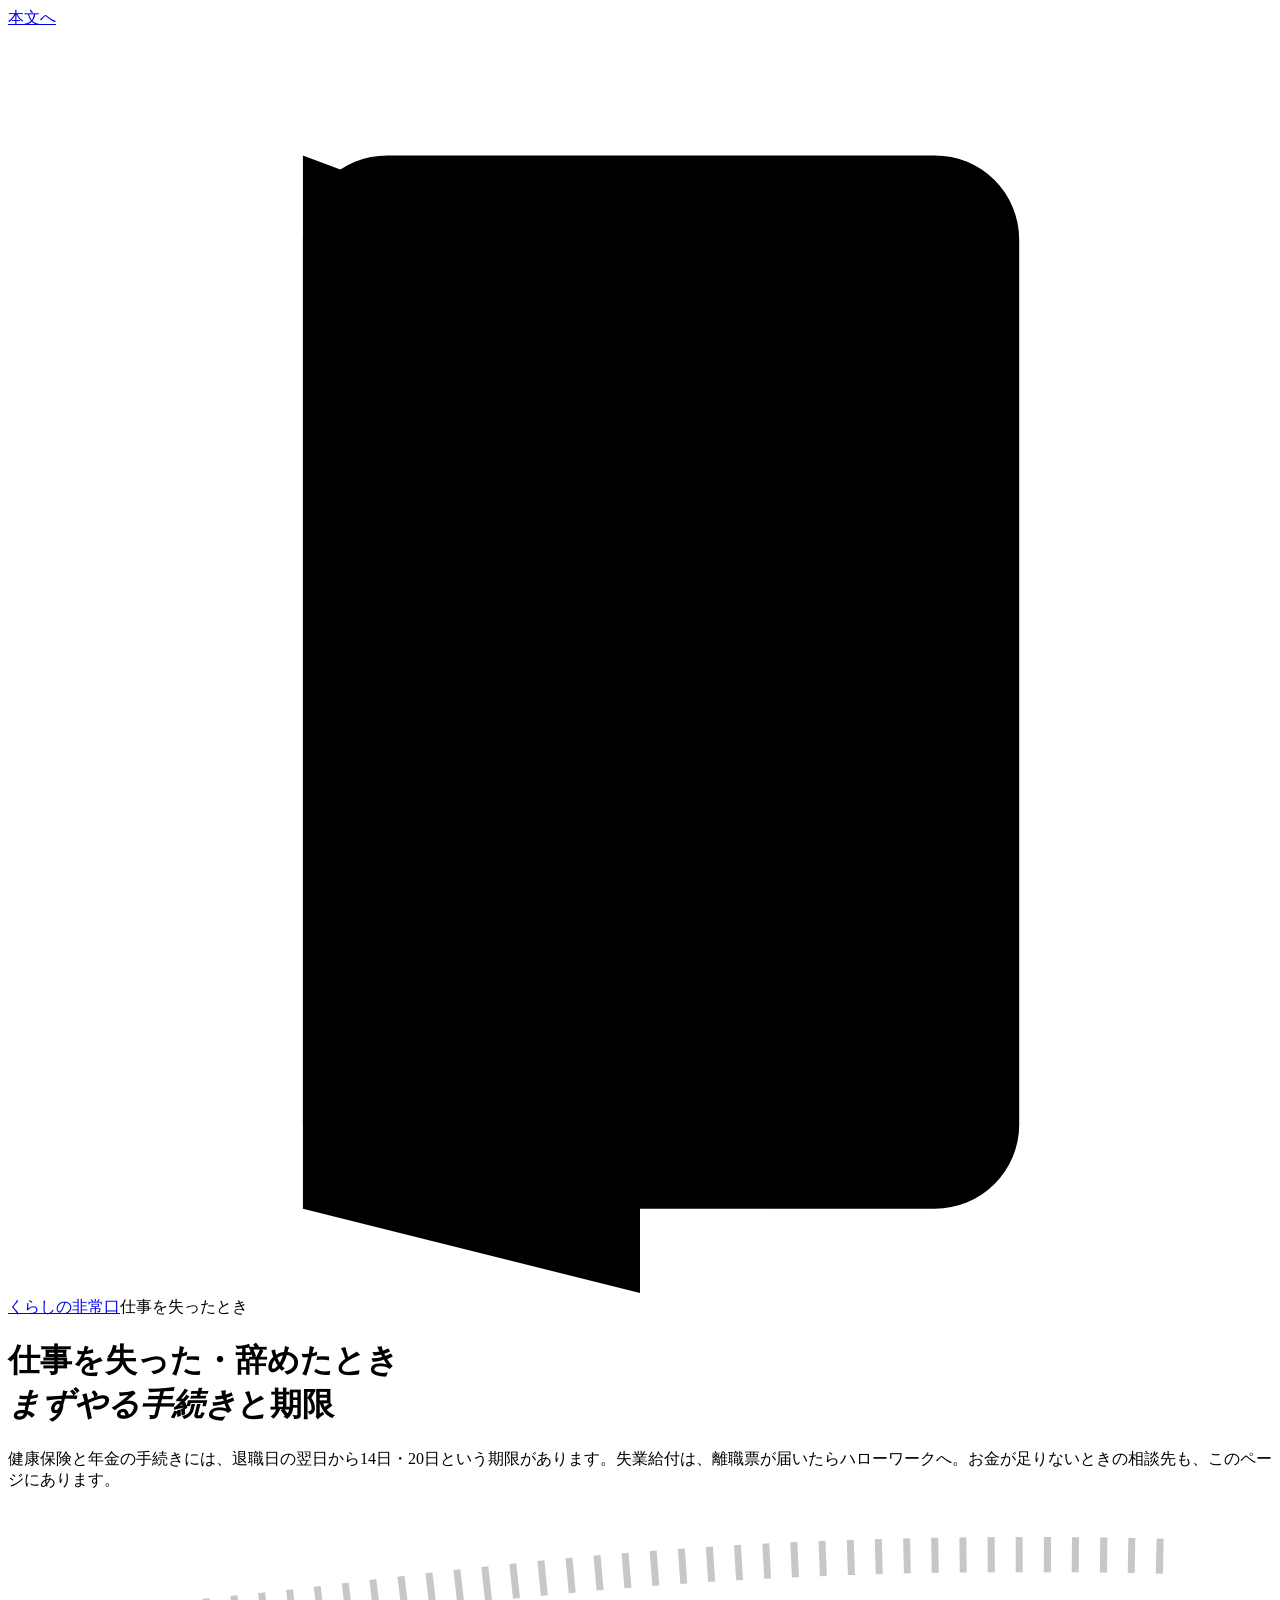
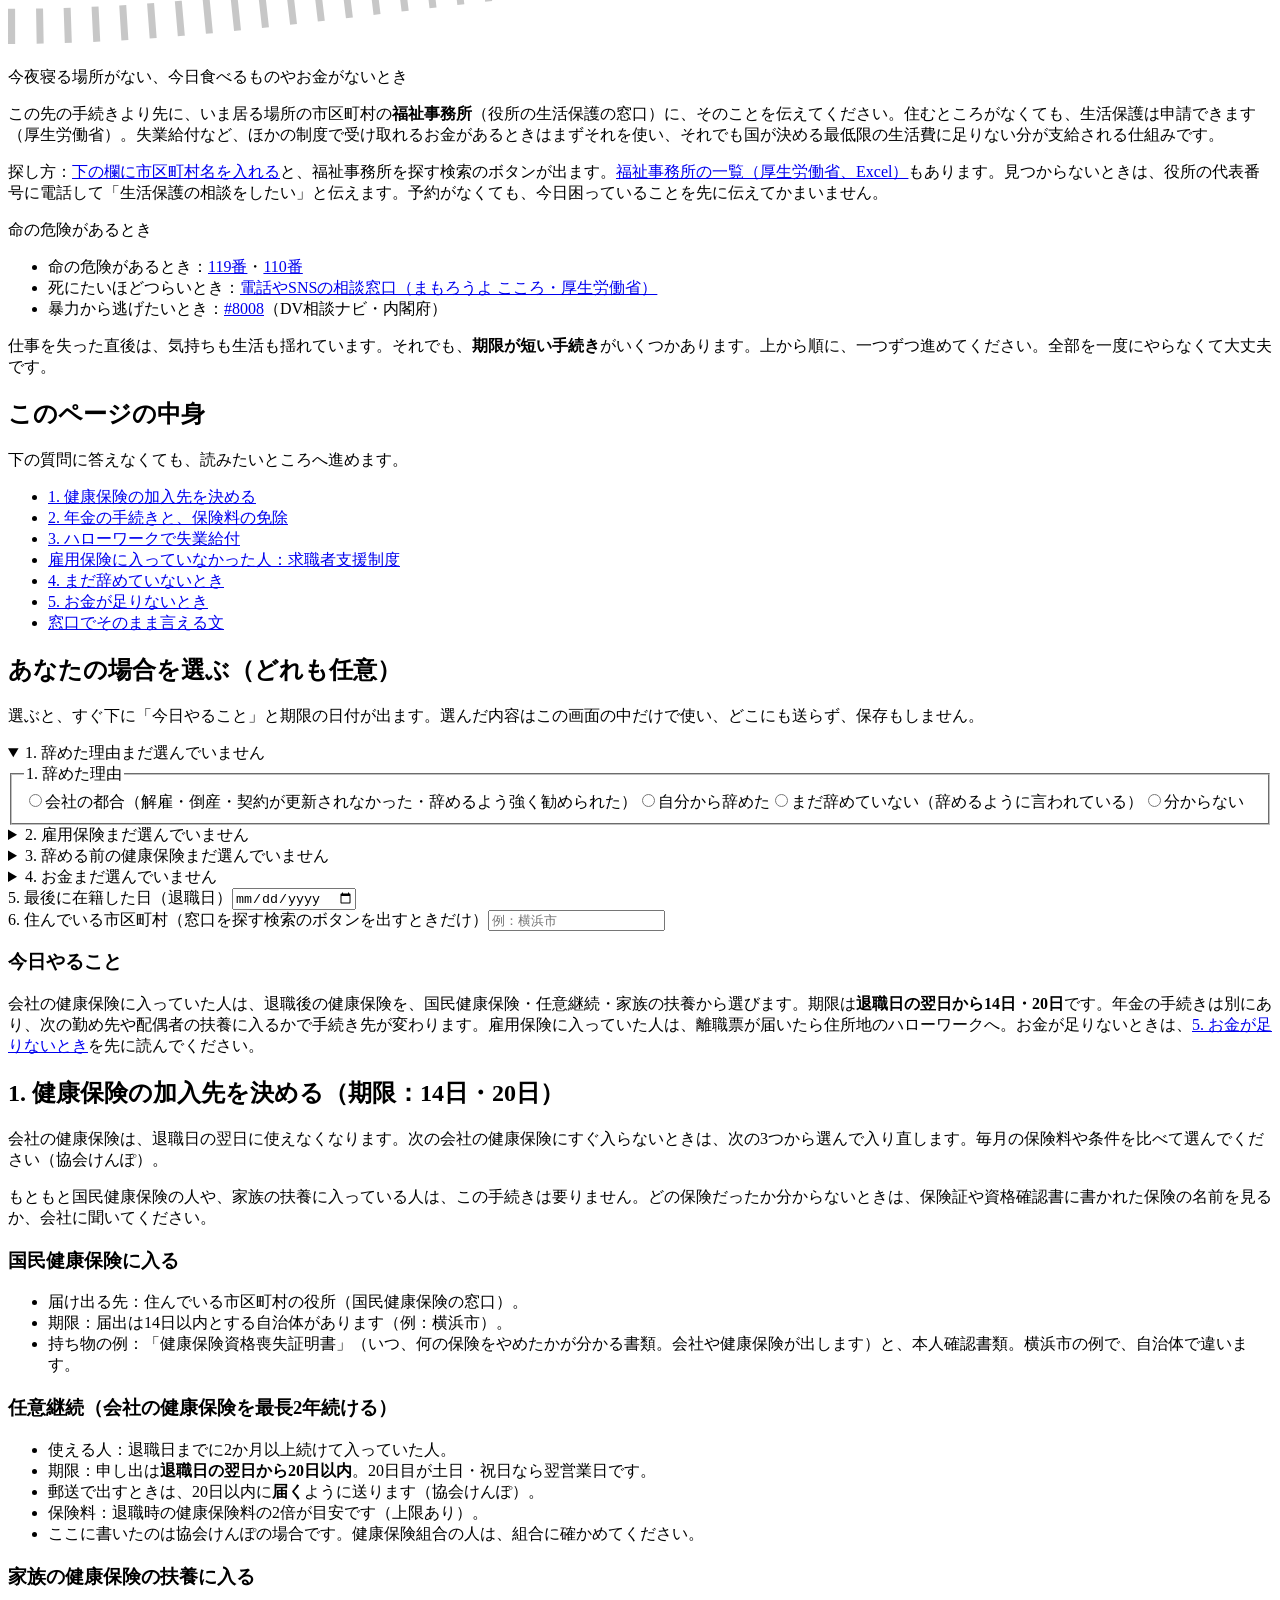
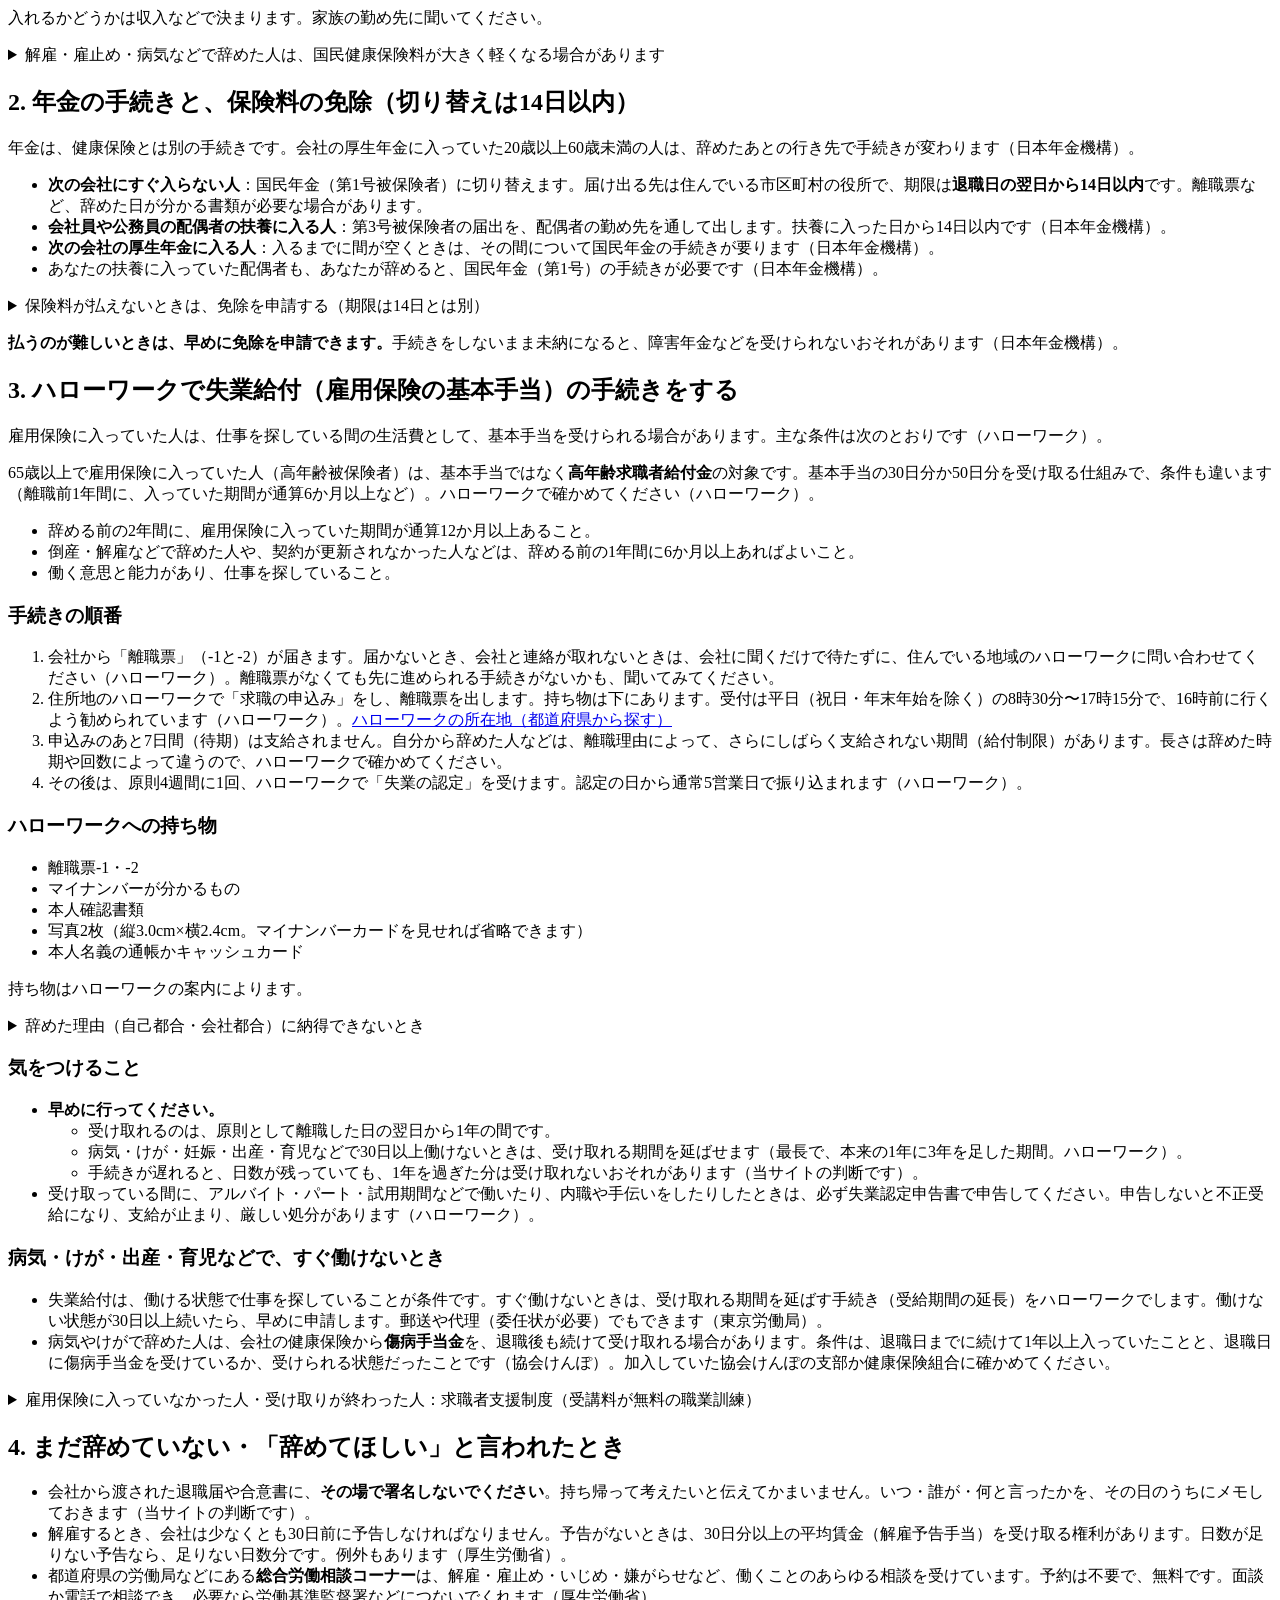
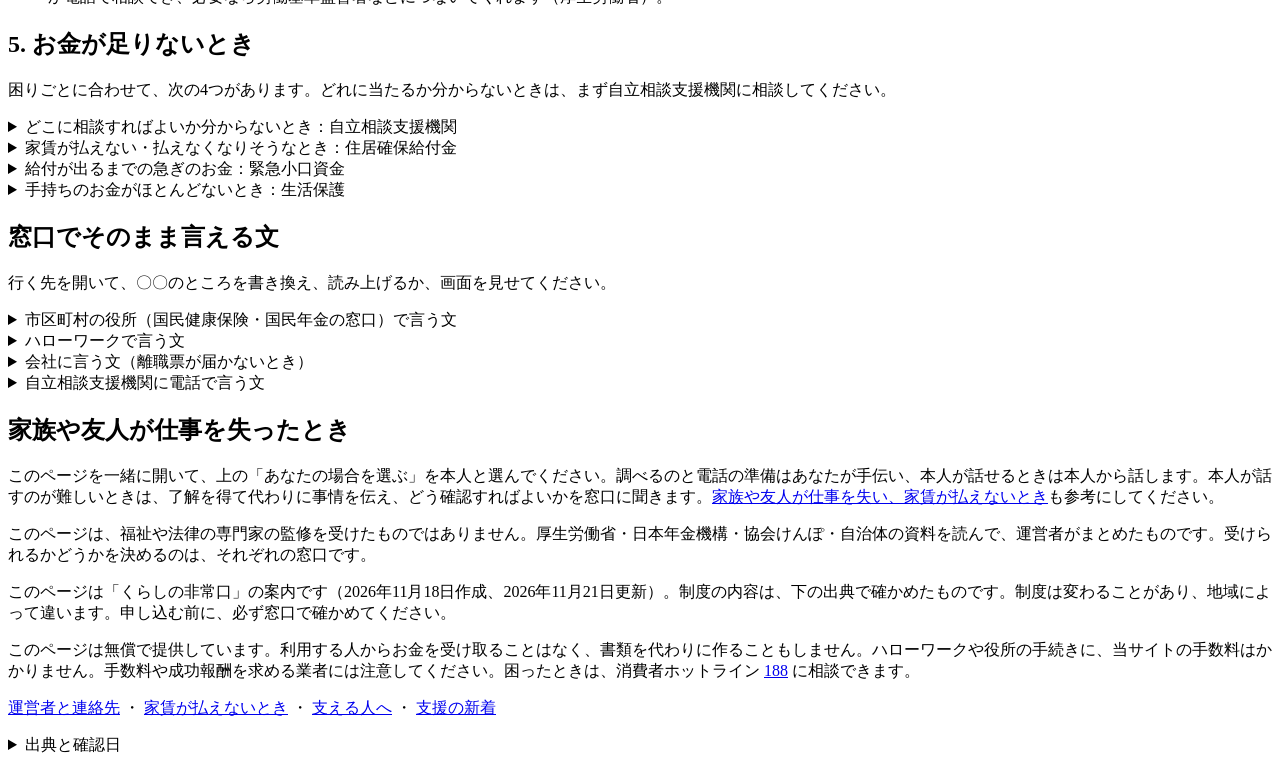
==== commit fb90182f: "再確認（11/21）の残り6件を反映：窓口探し、退去の文、よりそいの番号、行事の分離、支える人の近道、家賃編の版 - 失業ページに市区町村の欄と窓口の検索ボタン、福祉事務所の一覧（厚生労働省） - 支" ====
--- a/pages/shitsugyo/index.html
+++ b/pages/shitsugyo/index.html
@@ -28,7 +28,7 @@
 <div class="notice">
 <p class="notice-h">今夜寝る場所がない、今日食べるものやお金がないとき</p>
 <p>この先の手続きより先に、いま居る場所の市区町村の<b>福祉事務所</b>（役所の生活保護の窓口）に、そのことを伝えてください。住むところがなくても、生活保護は申請できます（厚生労働省）。失業給付など、ほかの制度で受け取れるお金があるときはまずそれを使い、それでも国が決める最低限の生活費に足りない分が支給される仕組みです。</p>
-<p>探し方：「（市区町村名） 福祉事務所」で検索するか、役所の代表番号に電話して「生活保護の相談をしたい」と伝えます。予約がなくても、今日困っていることを先に伝えてかまいません。</p>
+<p>探し方：<a href="#city">下の欄に市区町村名を入れる</a>と、福祉事務所を探す検索のボタンが出ます。<a href="https://www.mhlw.go.jp/content/000801479.xlsx" rel="noopener">福祉事務所の一覧（厚生労働省、Excel）</a>もあります。見つからないときは、役所の代表番号に電話して「生活保護の相談をしたい」と伝えます。予約がなくても、今日困っていることを先に伝えてかまいません。</p>
 <p class="notice-h">命の危険があるとき</p>
 <ul>
 <li>命の危険があるとき：<a href="tel:119">119番</a>・<a href="tel:110">110番</a></li>
@@ -58,6 +58,7 @@
 <h2 id="tool-h">あなたの場合を選ぶ（どれも任意）</h2>
 <p class="small">選ぶと、すぐ下に「今日やること」と期限の日付が出ます。選んだ内容はこの画面の中だけで使い、どこにも送らず、保存もしません。</p>
 <details class="q" id="qd_why" open><summary><span class="q-label">1. 辞めた理由</span><span class="q-ans" id="qa_why"></span></summary><fieldset><legend class="sr-only">1. 辞めた理由</legend><div class="opts"><label class="opt"><input type="radio" name="why" value="company"><span>会社の都合（解雇・倒産・契約が更新されなかった・辞めるよう強く勧められた）</span></label><label class="opt"><input type="radio" name="why" value="self"><span>自分から辞めた</span></label><label class="opt"><input type="radio" name="why" value="notyet"><span>まだ辞めていない（辞めるように言われている）</span></label><label class="opt"><input type="radio" name="why" value="unknown"><span>分からない</span></label></div></fieldset></details><details class="q" id="qd_ins" open><summary><span class="q-label">2. 雇用保険</span><span class="q-ans" id="qa_ins"></span></summary><fieldset><legend class="sr-only">2. 雇用保険</legend><div class="opts"><label class="opt"><input type="radio" name="ins" value="yes"><span>入っていた（給与明細で「雇用保険」が引かれていた）</span></label><label class="opt"><input type="radio" name="ins" value="no"><span>入っていなかった・自営業やフリーランスだった</span></label><label class="opt"><input type="radio" name="ins" value="unknown"><span>分からない</span></label></div></fieldset></details><details class="q" id="qd_kenpo" open><summary><span class="q-label">3. 辞める前の健康保険</span><span class="q-ans" id="qa_kenpo"></span></summary><fieldset><legend class="sr-only">3. 辞める前の健康保険</legend><div class="opts"><label class="opt"><input type="radio" name="kenpo" value="company"><span>会社の健康保険（保険証に協会けんぽや健康保険組合の名前）</span></label><label class="opt"><input type="radio" name="kenpo" value="kokuho"><span>もともと国民健康保険</span></label><label class="opt"><input type="radio" name="kenpo" value="family"><span>家族の健康保険の扶養に入っている</span></label><label class="opt"><input type="radio" name="kenpo" value="unknown"><span>分からない</span></label></div></fieldset></details><details class="q" id="qd_money" open><summary><span class="q-label">4. お金</span><span class="q-ans" id="qa_money"></span></summary><fieldset><legend class="sr-only">4. お金</legend><div class="opts"><label class="opt"><input type="radio" name="money" value="short"><span>家賃や今月の生活費が足りない・足りなくなりそう</span></label><label class="opt"><input type="radio" name="money" value="ok"><span>しばらくは暮らせる</span></label></div></fieldset></details><div class="field"><label for="leave">5. 最後に在籍した日（退職日）</label><input type="date" id="leave"></div>
+<div class="field"><label for="city">6. 住んでいる市区町村（窓口を探す検索のボタンを出すときだけ）</label><input type="text" id="city" autocomplete="address-level2" placeholder="例：横浜市"></div>
 <div id="todayOut" class="today stack" aria-live="polite"><h3>今日やること</h3><p>会社の健康保険に入っていた人は、退職後の健康保険を、国民健康保険・任意継続・家族の扶養から選びます。期限は<b>退職日の翌日から14日・20日</b>です。年金の手続きは別にあり、次の勤め先や配偶者の扶養に入るかで手続き先が変わります。雇用保険に入っていた人は、離職票が届いたら住所地のハローワークへ。お金が足りないときは、<a href="#money">5. お金が足りないとき</a>を先に読んでください。</p></div>
 <div id="datesOut" aria-live="polite"></div>
 <p class="btn-row" hidden id="toolBtns"><button type="button" class="btn" id="printBtn">このページを印刷する</button> <button type="button" class="btn ghost" id="resetBtn">選んだ内容を消す</button></p>
@@ -381,9 +382,18 @@
     kyu: [FIND.hw, ["#kyushoku", "求職者支援制度の説明"]],
     corner: [FIND.corner]
   };
+  // 市区町村名を入れたときだけ出す検索のボタン（押すと Google の検索が開く。入れた名前はこのページからは送らない）
+  var SEARCH = { jiritsu: ["自立相談支援機関", "福祉事務所 生活保護"], yakusho: ["国民健康保険 窓口", "国民年金 窓口"], hw: [], kyu: [], corner: [] };
+  var city = "", searched = {};
   function links(k, big) {
     var l = LINKS[k];
     if (!l) return "";
+    // 検索のボタンは、同じ窓口について最初の1回だけ出す
+    var add = city && SEARCH[k] && !searched[k] ? SEARCH[k] : [];
+    if (add.length) searched[k] = true;
+    l = l.concat(add.map(function (t) {
+      return ["https://www.google.com/search?q=" + encodeURIComponent(city + " " + t), "検索：" + city + " " + t];
+    }));
     return "<span class=\"" + (big ? "act-links" : "act-links small") + "\">" + l.map(function (x) {
       var ext = x[0].charAt(0) !== "#";
       return "<a href=\"" + esc(x[0]) + "\"" + (ext ? " rel=\"noopener\"" : "") + ">" + esc(x[1]) + "</a>";
@@ -392,15 +402,18 @@
 
   function render() {
     var a = read();
+    city = $("city").value.trim().slice(0, 30);
+    searched = {};
     var leave = parseDate($("leave").value);
     var today = todayJst();
-    var any = a.why || a.ins || a.kenpo || a.money || leave;
+    var any = a.why || a.ins || a.kenpo || a.money || leave || city;
     $("toolBtns").hidden = !any;
     if (!any) return;
     var p = plan(a, leave, today);
     var h = "<h3>今日やること</h3><p class=\"big\">" + esc(p.today) + "</p>" + links(p.keys[0], true);
     if (p.next.length) h += "<p class=\"small\">続けてやること</p><ol>" + p.next.map(function (x, i) { return "<li>" + esc(x) + links(p.keys[i + 1], false) + "</li>"; }).join("") + "</ol>";
-    if (a.ins !== "no") h += "<p class=\"small\">病気・けが・出産・育児などで、すぐ働けないときは：<a href=\"#hatarakenai\">受け取れる期間の延長と、傷病手当金</a></p>";
+    h += "<p class=\"small\">病気・けが・出産・育児などで、すぐ働けないときは：<a href=\"#hatarakenai\">" + (a.ins === "no" ? "傷病手当金など" : "受け取れる期間の延長と、傷病手当金") + "</a></p>";
+    if (!city && (p.keys.indexOf("jiritsu") >= 0 || p.keys.indexOf("yakusho") >= 0)) h += "<p class=\"small\">6 の欄に市区町村名を入れると、窓口を探す検索のボタンが出ます。</p>";
     $("todayOut").innerHTML = h;
     var ds = deadlines(a, leave);
     if (!ds.length) { $("datesOut").innerHTML = leave ? "" : "<p class=\"small\">退職日を入れると、期限の日付が出ます。</p>"; return; }
@@ -498,6 +511,7 @@
     Array.prototype.forEach.call(document.querySelectorAll("main details[data-was]"), function (d) { d.open = d.getAttribute("data-was") === "1"; d.removeAttribute("data-was"); });
   });
   $("leave").addEventListener("input", render);
+  $("city").addEventListener("input", render);
   Array.prototype.forEach.call(document.querySelectorAll(".copy-row"), function (el) { el.hidden = false; });
   document.addEventListener("click", function (ev) {
     var b = ev.target.closest && ev.target.closest("[data-copy]");
@@ -507,6 +521,7 @@
   $("resetBtn").addEventListener("click", function () {
     Array.prototype.forEach.call(document.querySelectorAll("#tool input[type=radio]"), function (r) { r.checked = false; });
     $("leave").value = "";
+    $("city").value = "";
     QS.forEach(function (n) { $("qd_" + n).open = false; });
     updateSummaries();
     openFirstUnanswered();
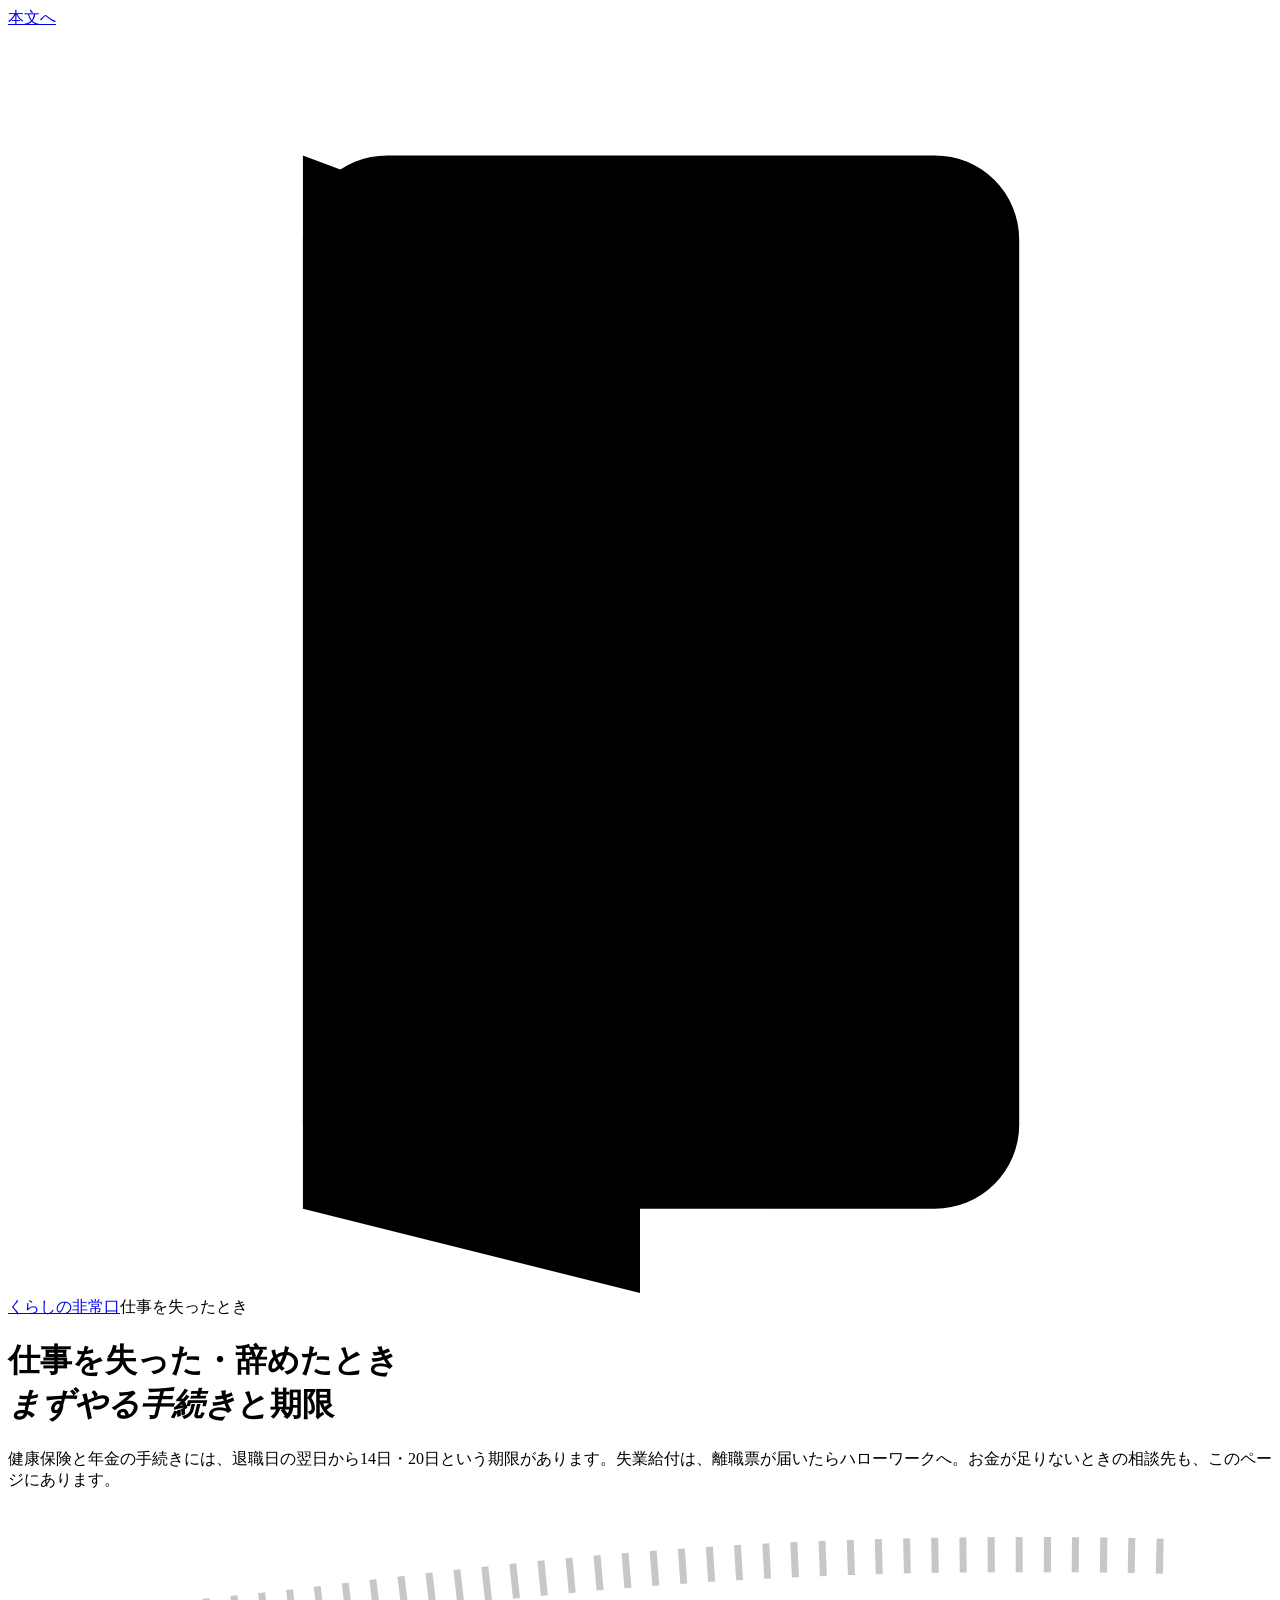
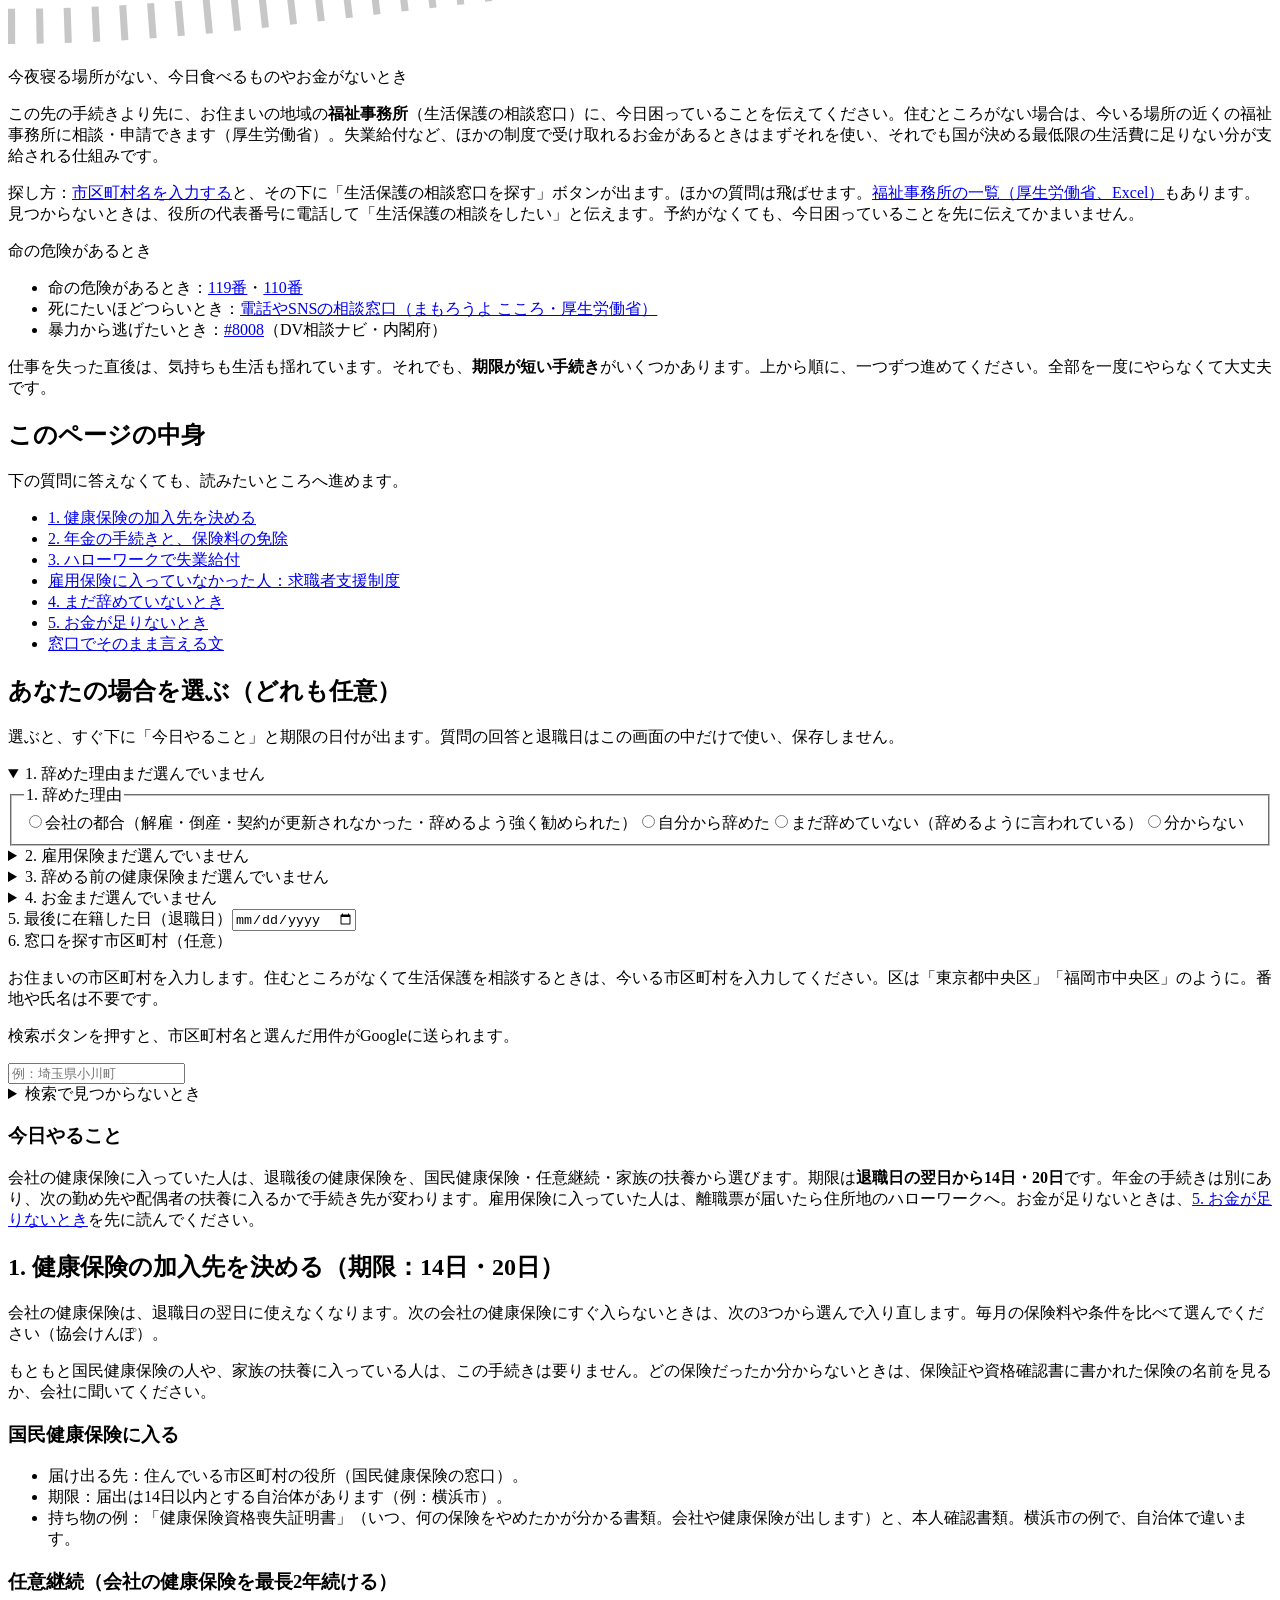
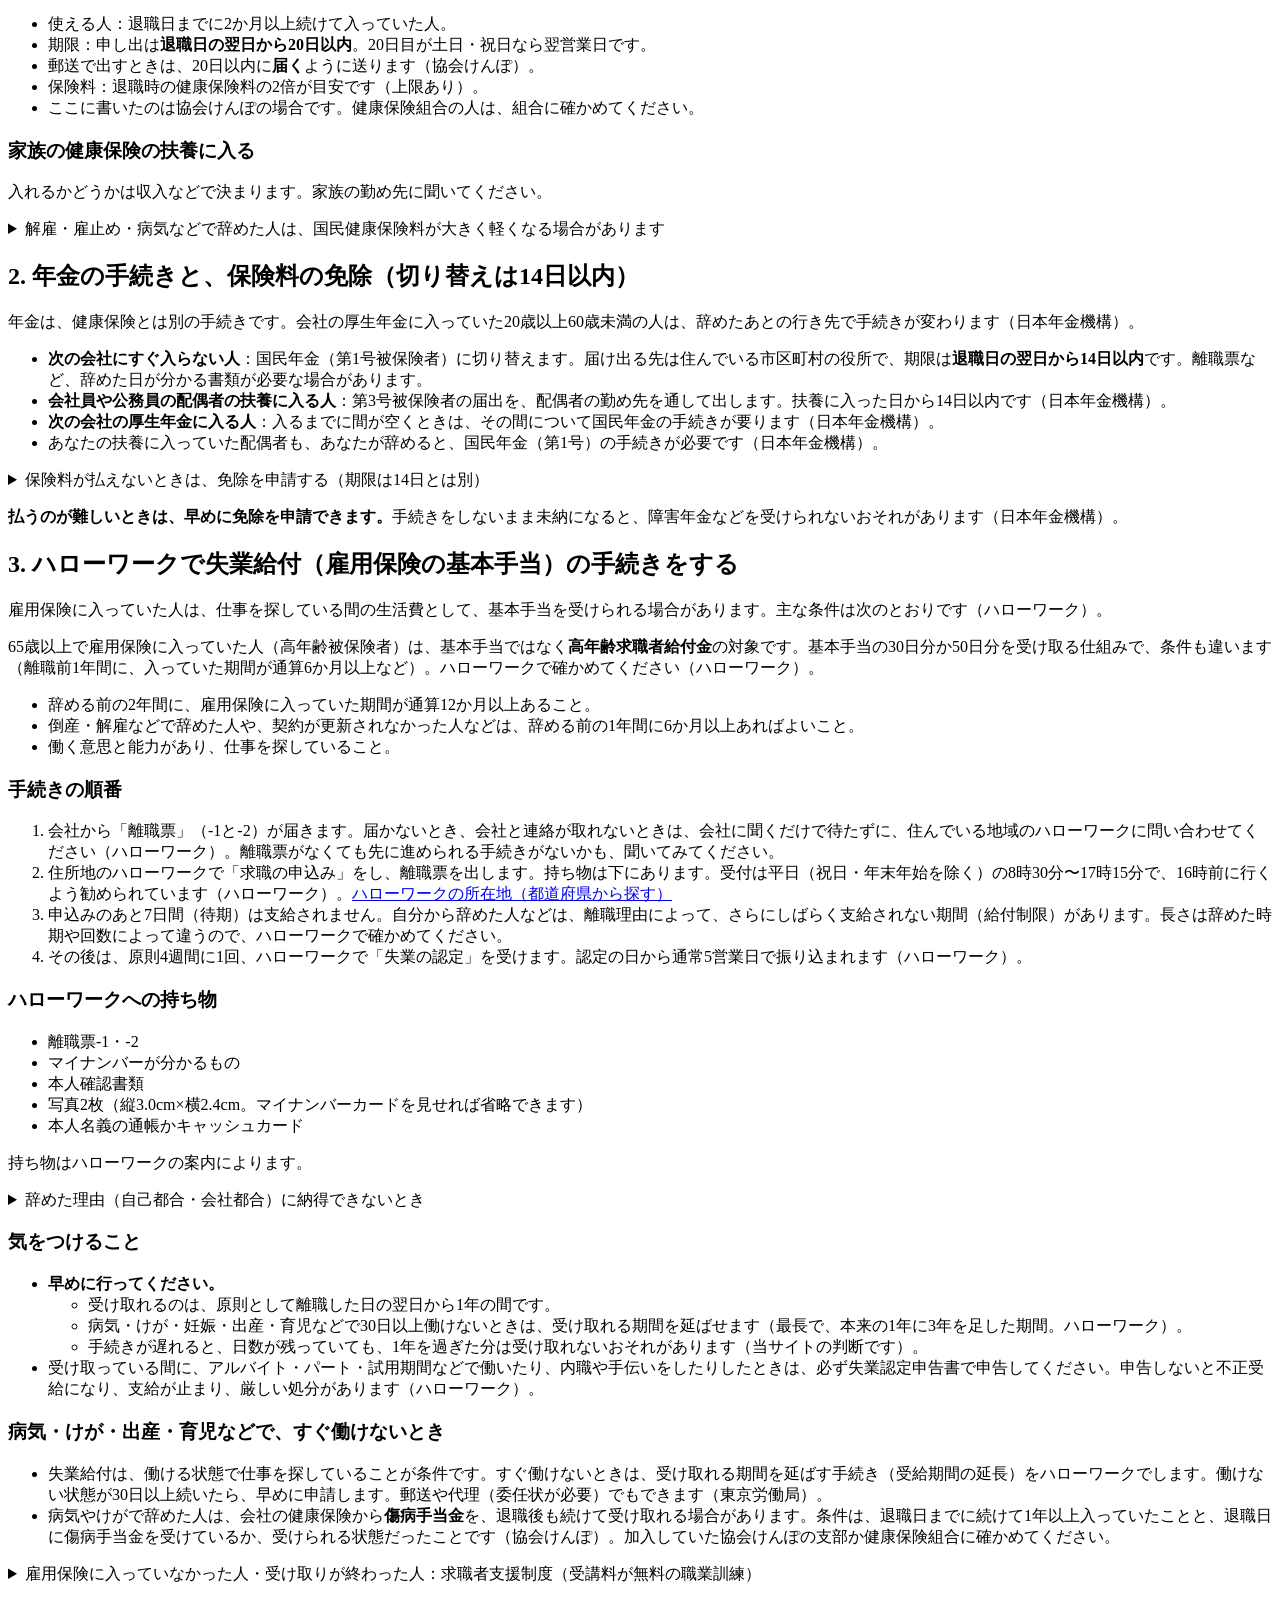
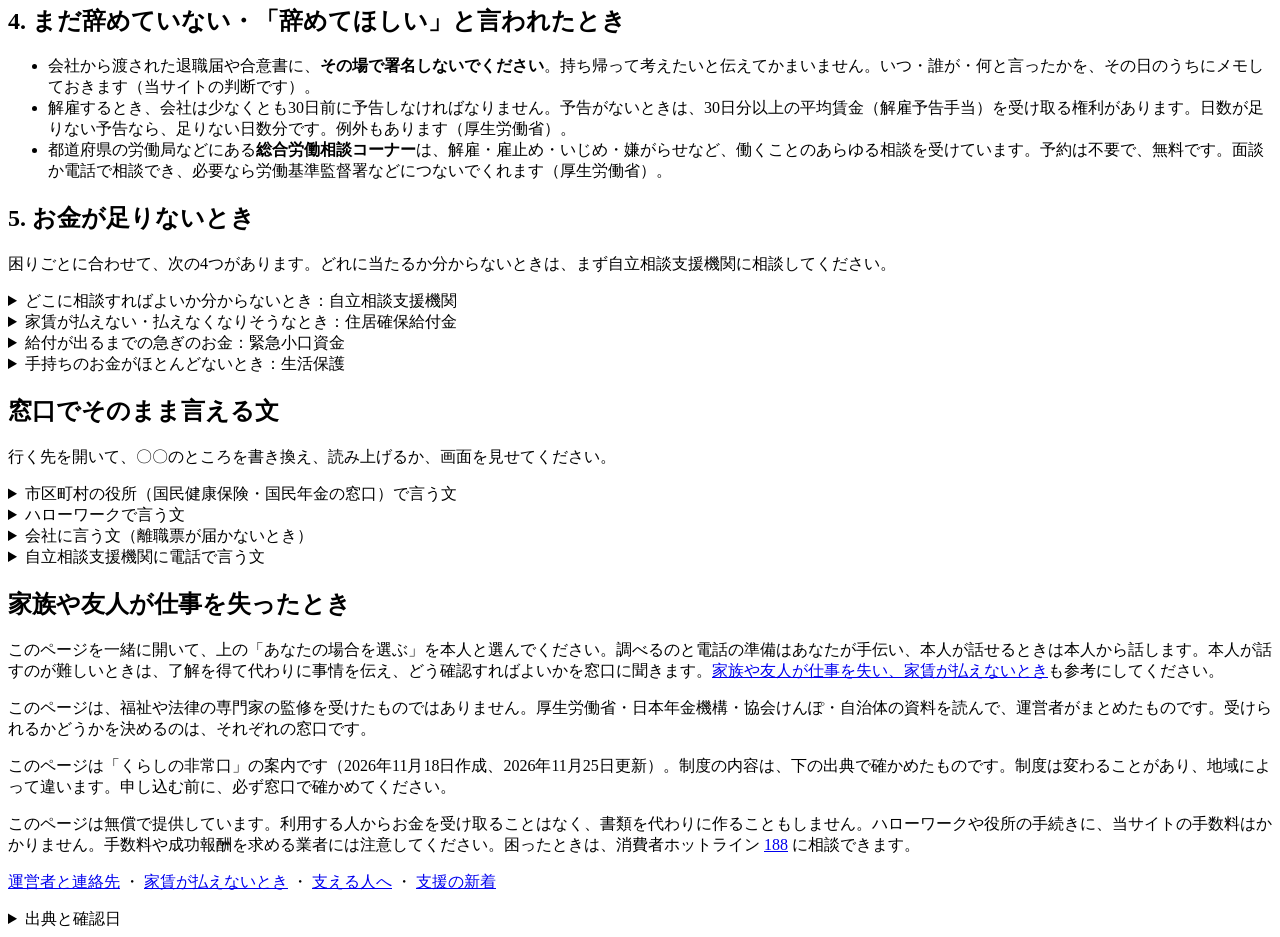
==== commit af245e82: "失業ページ：市区町村名だけで生活保護の相談窓口を探せるようにする 届いたパッチ（shitsugyo-office-fix）を当てた。厚労省・埼玉県・自立相談窓口一覧で文言とURLを確認。  Co-Au" ====
--- a/pages/shitsugyo/index.html
+++ b/pages/shitsugyo/index.html
@@ -27,8 +27,8 @@
 </header>
 <div class="notice">
 <p class="notice-h">今夜寝る場所がない、今日食べるものやお金がないとき</p>
-<p>この先の手続きより先に、いま居る場所の市区町村の<b>福祉事務所</b>（役所の生活保護の窓口）に、そのことを伝えてください。住むところがなくても、生活保護は申請できます（厚生労働省）。失業給付など、ほかの制度で受け取れるお金があるときはまずそれを使い、それでも国が決める最低限の生活費に足りない分が支給される仕組みです。</p>
-<p>探し方：<a href="#city">下の欄に市区町村名を入れる</a>と、福祉事務所を探す検索のボタンが出ます。<a href="https://www.mhlw.go.jp/content/000801479.xlsx" rel="noopener">福祉事務所の一覧（厚生労働省、Excel）</a>もあります。見つからないときは、役所の代表番号に電話して「生活保護の相談をしたい」と伝えます。予約がなくても、今日困っていることを先に伝えてかまいません。</p>
+<p>この先の手続きより先に、お住まいの地域の<b>福祉事務所</b>（生活保護の相談窓口）に、今日困っていることを伝えてください。住むところがない場合は、今いる場所の近くの福祉事務所に相談・申請できます（厚生労働省）。失業給付など、ほかの制度で受け取れるお金があるときはまずそれを使い、それでも国が決める最低限の生活費に足りない分が支給される仕組みです。</p>
+<p>探し方：<a href="#city">市区町村名を入力する</a>と、その下に「生活保護の相談窓口を探す」ボタンが出ます。ほかの質問は飛ばせます。<a href="https://www.mhlw.go.jp/content/000801479.xlsx" rel="noopener">福祉事務所の一覧（厚生労働省、Excel）</a>もあります。見つからないときは、役所の代表番号に電話して「生活保護の相談をしたい」と伝えます。予約がなくても、今日困っていることを先に伝えてかまいません。</p>
 <p class="notice-h">命の危険があるとき</p>
 <ul>
 <li>命の危険があるとき：<a href="tel:119">119番</a>・<a href="tel:110">110番</a></li>
@@ -56,9 +56,36 @@
 
 <section id="tool" class="choose stack" aria-labelledby="tool-h">
 <h2 id="tool-h">あなたの場合を選ぶ（どれも任意）</h2>
-<p class="small">選ぶと、すぐ下に「今日やること」と期限の日付が出ます。選んだ内容はこの画面の中だけで使い、どこにも送らず、保存もしません。</p>
+<p class="small">選ぶと、すぐ下に「今日やること」と期限の日付が出ます。質問の回答と退職日はこの画面の中だけで使い、保存しません。</p>
 <details class="q" id="qd_why" open><summary><span class="q-label">1. 辞めた理由</span><span class="q-ans" id="qa_why"></span></summary><fieldset><legend class="sr-only">1. 辞めた理由</legend><div class="opts"><label class="opt"><input type="radio" name="why" value="company"><span>会社の都合（解雇・倒産・契約が更新されなかった・辞めるよう強く勧められた）</span></label><label class="opt"><input type="radio" name="why" value="self"><span>自分から辞めた</span></label><label class="opt"><input type="radio" name="why" value="notyet"><span>まだ辞めていない（辞めるように言われている）</span></label><label class="opt"><input type="radio" name="why" value="unknown"><span>分からない</span></label></div></fieldset></details><details class="q" id="qd_ins" open><summary><span class="q-label">2. 雇用保険</span><span class="q-ans" id="qa_ins"></span></summary><fieldset><legend class="sr-only">2. 雇用保険</legend><div class="opts"><label class="opt"><input type="radio" name="ins" value="yes"><span>入っていた（給与明細で「雇用保険」が引かれていた）</span></label><label class="opt"><input type="radio" name="ins" value="no"><span>入っていなかった・自営業やフリーランスだった</span></label><label class="opt"><input type="radio" name="ins" value="unknown"><span>分からない</span></label></div></fieldset></details><details class="q" id="qd_kenpo" open><summary><span class="q-label">3. 辞める前の健康保険</span><span class="q-ans" id="qa_kenpo"></span></summary><fieldset><legend class="sr-only">3. 辞める前の健康保険</legend><div class="opts"><label class="opt"><input type="radio" name="kenpo" value="company"><span>会社の健康保険（保険証に協会けんぽや健康保険組合の名前）</span></label><label class="opt"><input type="radio" name="kenpo" value="kokuho"><span>もともと国民健康保険</span></label><label class="opt"><input type="radio" name="kenpo" value="family"><span>家族の健康保険の扶養に入っている</span></label><label class="opt"><input type="radio" name="kenpo" value="unknown"><span>分からない</span></label></div></fieldset></details><details class="q" id="qd_money" open><summary><span class="q-label">4. お金</span><span class="q-ans" id="qa_money"></span></summary><fieldset><legend class="sr-only">4. お金</legend><div class="opts"><label class="opt"><input type="radio" name="money" value="short"><span>家賃や今月の生活費が足りない・足りなくなりそう</span></label><label class="opt"><input type="radio" name="money" value="ok"><span>しばらくは暮らせる</span></label></div></fieldset></details><div class="field"><label for="leave">5. 最後に在籍した日（退職日）</label><input type="date" id="leave"></div>
-<div class="field"><label for="city">6. 住んでいる市区町村（窓口を探す検索のボタンを出すときだけ）</label><input type="text" id="city" autocomplete="address-level2" placeholder="例：横浜市"></div>
+<div class="field">
+  <label for="city">6. 窓口を探す市区町村（任意）</label>
+  <div id="cityHint">
+    <p class="small">お住まいの市区町村を入力します。住むところがなくて生活保護を相談するときは、今いる市区町村を入力してください。区は「東京都中央区」「福岡市中央区」のように。番地や氏名は不要です。</p>
+    <p class="small">検索ボタンを押すと、市区町村名と選んだ用件がGoogleに送られます。</p>
+  </div>
+  <input type="text" id="city" aria-describedby="cityHint" autocomplete="off" maxlength="60" placeholder="例：埼玉県小川町">
+</div>
+<noscript><p>市区町村名からの検索にはJavaScriptが必要です。下の「検索で見つからないとき」から役所を探せます。</p></noscript>
+<div id="officeSearch" class="stack" hidden>
+  <h3><span id="officeCity"></span>の窓口をGoogleで探す</h3>
+  <div class="btn-row"><a class="btn" id="officeHogo" data-office-query="生活保護 相談窓口 電話">生活保護の相談窓口を探す</a></div>
+  <p class="small">検索結果では広告を飛ばし、自治体の案内で地域名・相談内容・担当の電話番号を確かめます。年金は日本年金機構の案内も使えます。</p>
+  <details class="more" id="officeMore"><summary>生活費・国保・年金の窓口を探す</summary>
+    <div class="more-body">
+      <a class="btn" id="officeJiritsu" data-office-query="生活困窮 自立相談 窓口 電話">生活費や仕事の相談</a>
+      <a class="btn" id="officeKokuho" data-office-query="国民健康保険 退職 加入 窓口">退職後の国民健康保険</a>
+      <a class="btn" id="officeNenkin" data-office-query="国民年金 窓口">国民年金の切り替え・免除</a>
+    </div>
+  </details>
+</div>
+<details class="more"><summary>検索で見つからないとき</summary>
+  <div class="more-body">
+    <p><a href="https://www.j-lis.go.jp/spd/map-search/cms_1069.html" rel="noopener">全国の役所の公式サイトから選ぶ</a> → 都道府県 → 市区町村。代表番号に「生活保護の相談です」「退職後の国保のことです」など、用件を一つ伝えてください。</p>
+    <p>町村では、都道府県の窓口が担当することもあります。「担当町村」「所管区域」に自分の町村名があるかを見てください。窓口の住所が別の市町にあることもあります。</p>
+    <p>生活費に困っているときは、<a href="https://minna-tunagaru.jp/ichiran/" rel="noopener">都道府県別の自立相談窓口一覧</a>でも探せます。自治体が案内する社会福祉協議会なども相談先です。</p>
+  </div>
+</details>
 <div id="todayOut" class="today stack" aria-live="polite"><h3>今日やること</h3><p>会社の健康保険に入っていた人は、退職後の健康保険を、国民健康保険・任意継続・家族の扶養から選びます。期限は<b>退職日の翌日から14日・20日</b>です。年金の手続きは別にあり、次の勤め先や配偶者の扶養に入るかで手続き先が変わります。雇用保険に入っていた人は、離職票が届いたら住所地のハローワークへ。お金が足りないときは、<a href="#money">5. お金が足りないとき</a>を先に読んでください。</p></div>
 <div id="datesOut" aria-live="polite"></div>
 <p class="btn-row" hidden id="toolBtns"><button type="button" class="btn" id="printBtn">このページを印刷する</button> <button type="button" class="btn ghost" id="resetBtn">選んだ内容を消す</button></p>
@@ -235,10 +262,10 @@
 <!--survey:shitsugyo-->
 </main>
 <footer class="foot">
- <p>このページは「くらしの非常口」の案内です（2026年11月18日作成、2026年11月21日更新）。制度の内容は、下の出典で確かめたものです。制度は変わることがあり、地域によって違います。申し込む前に、必ず窓口で確かめてください。</p>
+ <p>このページは「くらしの非常口」の案内です（2026年11月18日作成、2026年11月25日更新）。制度の内容は、下の出典で確かめたものです。制度は変わることがあり、地域によって違います。申し込む前に、必ず窓口で確かめてください。</p>
  <p>このページは無償で提供しています。利用する人からお金を受け取ることはなく、書類を代わりに作ることもしません。ハローワークや役所の手続きに、当サイトの手数料はかかりません。手数料や成功報酬を求める業者には注意してください。困ったときは、消費者ホットライン <a href="tel:188">188</a> に相談できます。</p>
  <p><a href="../unei.html">運営者と連絡先</a> ・ <a href="../yachin/">家賃が払えないとき</a> ・ <a href="../sasaeru/">支える人へ</a> ・ <a href="../">支援の新着</a></p>
- <details><summary>出典と確認日</summary><ul class="srcs"><li><a href="https://www.hellowork.mhlw.go.jp/insurance/insurance_basicbenefit.html" rel="noopener">ハローワークインターネットサービス：基本手当について（受給要件・受給期間）</a>（2026-11-17 確認）</li><li><a href="https://www.hellowork.mhlw.go.jp/insurance/insurance_procedure.html" rel="noopener">ハローワークインターネットサービス：雇用保険の具体的な手続き（持ち物・待期・離職理由の判定・不正受給・離職票が交付されないとき・受付時間と16時前の来所）</a>（2026-11-21 確認）</li><li><a href="https://www.mhlw.go.jp/stf/seisakunitsuite/bunya/koyou_roudou/koyou/kyushokusha_shien/index.html" rel="noopener">厚生労働省：求職者支援制度のご案内（受講の要件、給付金の要件、出席の条件と育児・介護中などの例外）</a>（2026-11-21 確認）</li><li><a href="https://www.check-roudou.mhlw.go.jp/study/roudousya_taisyoku.html" rel="noopener">厚生労働省 確かめよう労働条件：退職・解雇（解雇予告と解雇予告手当）</a>（2026-11-17 確認）</li><li><a href="https://www.mhlw.go.jp/general/seido/chihou/kaiketu/soudan.html" rel="noopener">厚生労働省：総合労働相談コーナーのご案内</a>（2026-11-17 確認）</li><li><a href="https://www.mhlw.go.jp/stf/newpage_21517.html" rel="noopener">厚生労働省：国民健康保険の保険料・保険税について（非自発的失業者の軽減。疾病等の正当な理由のある自己都合も対象、減免）</a>（2026-11-21 確認）</li><li><a href="https://www.hellowork.mhlw.go.jp/insurance/insurance_range.html" rel="noopener">ハローワークインターネットサービス：特定受給資格者及び特定理由離職者の範囲の概要（病気・けが、家族の看護などの正当な理由）</a>（2026-11-21 確認）</li><li><a href="https://www.mhlw.go.jp/stf/seisakunitsuite/bunya/koyou_roudou/koyou/hellowork.html" rel="noopener">厚生労働省：ハローワーク（全国のハローワークの所在案内。都道府県から探す）</a>（2026-11-21 確認）</li><li><a href="https://jsite.mhlw.go.jp/tokyo-hellowork/kakushu_jouhou/koyouhoken/koyouhoken/QA/kyuusyokusyakyuufu_QA.html" rel="noopener">東京労働局（ハローワーク）：求職者給付Q&amp;A（30日以上働けないときの受給期間の延長、最長3年）</a>（2026-11-21 確認）</li><li><a href="https://www.kyoukaikenpo.or.jp/benefit/injury_and_sickness_allowance/" rel="noopener">全国健康保険協会（協会けんぽ）：病気やケガで会社を休んだとき（傷病手当金。資格喪失後の継続給付）</a>（2026-11-21 確認）</li><li><a href="https://www.city.saitama.lg.jp/001/153/002/004/p010048.html" rel="noopener">さいたま市：国民健康保険税の軽減（非自発的失業者）（2023年4月1日更新。対象・期間・持ち物の例）</a>（2026-11-17 確認）</li><li><a href="https://www.city.yokohama.lg.jp/faq/kukyoku/kenko/hoken-nenkin/20211014092646834.html" rel="noopener">横浜市：会社を退職して国民健康保険に加入したいのですが（2025年1月15日更新。14日以内の届出・持ち物の例）</a>（2026-11-17 確認）</li><li><a href="https://www.hellowork.mhlw.go.jp/insurance/insurance_basicbenefit.html" rel="noopener">ハローワークインターネットサービス：基本手当について（高年齢求職者給付金。65歳以上の高年齢被保険者）</a>（2026-11-19 確認）</li><li><a href="https://www.mhlw.go.jp/hellotraining/about/" rel="noopener">厚生労働省：ハロートレーニングについて知る（受講料は無料、テキスト代は自己負担）</a>（2026-11-19 確認）</li><li><a href="https://www.kyoukaikenpo.or.jp/benefit/voluntary_continuation/" rel="noopener">全国健康保険協会（協会けんぽ）：任意継続（退職後の健康保険の3つの選択、20日以内・翌営業日、郵送は20日以内に必着）</a>（2026-11-19 確認）</li><li><a href="https://www.kyoukaikenpo.or.jp/faq/voluntary_continuation/002/index.html" rel="noopener">全国健康保険協会（協会けんぽ）：任意継続の加入条件（よくある質問）</a>（2026-11-19 確認）</li><li><a href="https://www8.cao.go.jp/chosei/shukujitsu/gaiyou.html" rel="noopener">内閣府：国民の祝日について（2026年・2027年の祝日と休日。任意継続の期限の計算に使用）</a>（2026-11-19 確認）</li><li><a href="https://www.nenkin.go.jp/service/kokunen/kanyu/20140710-04.html" rel="noopener">日本年金機構：国民年金に加入するための手続き（2025年9月11日更新。退職日の翌日から14日以内、市区町村）</a>（2026-11-19 確認）</li><li><a href="https://www.nenkin.go.jp/service/kokunen/kanyu/20140710-03.html" rel="noopener">日本年金機構：会社を退職したときの国民年金の手続き（2024年7月1日更新。第1号・第3号の分かれ方、配偶者の手続き）</a>（2026-11-19 確認）</li><li><a href="https://www.nenkin.go.jp/section/faq/kokunen/seido/kanyu/haigusha/20130322.html" rel="noopener">日本年金機構：退職して配偶者の扶養に入る予定のとき（よくある質問、2022年7月29日更新。配偶者の勤め先に提出）</a>（2026-11-19 確認）</li><li><a href="https://www.nenkin.go.jp/service/kokunen/menjo/20150428.html" rel="noopener">日本年金機構：国民年金保険料の免除制度・納付猶予制度（2026年11月5日更新。失業等の特例、納付猶予の審査）</a>（2026-11-19 確認）</li><li><a href="https://www.nenkin.go.jp/service/kokunen/menjo/20150402-01.html" rel="noopener">日本年金機構：国民年金保険料の免除等の申請が可能な期間（2026年8月3日更新。2年1か月前まで、世帯主・配偶者の所得審査）</a>（2026-11-19 確認）</li><li><a href="https://www.mhlw.go.jp/stf/seisakunitsuite/bunya/hukushi_kaigo/seikatsuhogo/seikatuhogo/index.html" rel="noopener">厚生労働省：生活保護制度</a>（2026-11-17 確認）</li><li><a href="https://www.mhlw.go.jp/stf/seisakunitsuite/bunya/hukushi_kaigo/seikatsuhogo/seikatsuhogopage.html" rel="noopener">厚生労働省：生活保護を申請したい方へ</a>（2026-11-16 確認）</li><li><a href="https://www.mhlw.go.jp/stf/seisakunitsuite/bunya/0000059425.html" rel="noopener">厚生労働省：生活困窮者自立支援制度</a>（2026-11-16 確認）</li><li><a href="https://minna-tunagaru.jp/ichiran/" rel="noopener">自立相談支援機関 相談窓口一覧（生活困窮者支援情報共有サイト）</a>（2026-11-12 確認）</li><li><a href="https://corona-support.mhlw.go.jp/jukyokakuhokyufukin/index.html" rel="noopener">厚生労働省：住居確保給付金（家賃補助）の制度概要</a>（2026-11-16 確認）</li><li><a href="https://www.mhlw.go.jp/web/t_doc?dataId=82ab4498&amp;dataType=0&amp;pageNo=1" rel="noopener">厚生労働省：生活困窮者自立支援法施行規則 第10条（離職・廃業から2年。病気・けが・育児などで30日以上求職活動ができなかった日数を足す。最長4年）</a>（2026-11-21 確認）</li><li><a href="https://www.aichi-fukushi.or.jp/wp-content/uploads/kinkyukoguchishikin_pamphlet_250710.pdf" rel="noopener">愛知県社会福祉協議会：緊急小口資金のご案内（2025年7月版。条件は都道府県で違う場合があります）</a>（2026-11-16 確認）</li><li><a href="https://www.mhlw.go.jp/mamorouyokokoro/soudan/tel" rel="noopener">厚生労働省「まもろうよ こころ」電話相談</a>（2026-11-13 確認）</li><li><a href="https://www.gender.go.jp/policy/sokushin/ouen/safe/dv/" rel="noopener">内閣府 男女共同参画局：DV相談ナビ #8008・DV相談＋</a>（2026-11-14 確認）</li></ul></details>
+ <details><summary>出典と確認日</summary><ul class="srcs"><li><a href="https://www.hellowork.mhlw.go.jp/insurance/insurance_basicbenefit.html" rel="noopener">ハローワークインターネットサービス：基本手当について（受給要件・受給期間）</a>（2026-11-17 確認）</li><li><a href="https://www.hellowork.mhlw.go.jp/insurance/insurance_procedure.html" rel="noopener">ハローワークインターネットサービス：雇用保険の具体的な手続き（持ち物・待期・離職理由の判定・不正受給・離職票が交付されないとき・受付時間と16時前の来所）</a>（2026-11-21 確認）</li><li><a href="https://www.mhlw.go.jp/stf/seisakunitsuite/bunya/koyou_roudou/koyou/kyushokusha_shien/index.html" rel="noopener">厚生労働省：求職者支援制度のご案内（受講の要件、給付金の要件、出席の条件と育児・介護中などの例外）</a>（2026-11-21 確認）</li><li><a href="https://www.check-roudou.mhlw.go.jp/study/roudousya_taisyoku.html" rel="noopener">厚生労働省 確かめよう労働条件：退職・解雇（解雇予告と解雇予告手当）</a>（2026-11-17 確認）</li><li><a href="https://www.mhlw.go.jp/general/seido/chihou/kaiketu/soudan.html" rel="noopener">厚生労働省：総合労働相談コーナーのご案内</a>（2026-11-17 確認）</li><li><a href="https://www.mhlw.go.jp/stf/newpage_21517.html" rel="noopener">厚生労働省：国民健康保険の保険料・保険税について（非自発的失業者の軽減。疾病等の正当な理由のある自己都合も対象、減免）</a>（2026-11-21 確認）</li><li><a href="https://www.hellowork.mhlw.go.jp/insurance/insurance_range.html" rel="noopener">ハローワークインターネットサービス：特定受給資格者及び特定理由離職者の範囲の概要（病気・けが、家族の看護などの正当な理由）</a>（2026-11-21 確認）</li><li><a href="https://www.mhlw.go.jp/stf/seisakunitsuite/bunya/koyou_roudou/koyou/hellowork.html" rel="noopener">厚生労働省：ハローワーク（全国のハローワークの所在案内。都道府県から探す）</a>（2026-11-21 確認）</li><li><a href="https://jsite.mhlw.go.jp/tokyo-hellowork/kakushu_jouhou/koyouhoken/koyouhoken/QA/kyuusyokusyakyuufu_QA.html" rel="noopener">東京労働局（ハローワーク）：求職者給付Q&amp;A（30日以上働けないときの受給期間の延長、最長3年）</a>（2026-11-21 確認）</li><li><a href="https://www.kyoukaikenpo.or.jp/benefit/injury_and_sickness_allowance/" rel="noopener">全国健康保険協会（協会けんぽ）：病気やケガで会社を休んだとき（傷病手当金。資格喪失後の継続給付）</a>（2026-11-21 確認）</li><li><a href="https://www.city.saitama.lg.jp/001/153/002/004/p010048.html" rel="noopener">さいたま市：国民健康保険税の軽減（非自発的失業者）（2023年4月1日更新。対象・期間・持ち物の例）</a>（2026-11-17 確認）</li><li><a href="https://www.city.yokohama.lg.jp/faq/kukyoku/kenko/hoken-nenkin/20211014092646834.html" rel="noopener">横浜市：会社を退職して国民健康保険に加入したいのですが（2025年1月15日更新。14日以内の届出・持ち物の例）</a>（2026-11-17 確認）</li><li><a href="https://www.hellowork.mhlw.go.jp/insurance/insurance_basicbenefit.html" rel="noopener">ハローワークインターネットサービス：基本手当について（高年齢求職者給付金。65歳以上の高年齢被保険者）</a>（2026-11-19 確認）</li><li><a href="https://www.mhlw.go.jp/hellotraining/about/" rel="noopener">厚生労働省：ハロートレーニングについて知る（受講料は無料、テキスト代は自己負担）</a>（2026-11-19 確認）</li><li><a href="https://www.kyoukaikenpo.or.jp/benefit/voluntary_continuation/" rel="noopener">全国健康保険協会（協会けんぽ）：任意継続（退職後の健康保険の3つの選択、20日以内・翌営業日、郵送は20日以内に必着）</a>（2026-11-19 確認）</li><li><a href="https://www.kyoukaikenpo.or.jp/faq/voluntary_continuation/002/index.html" rel="noopener">全国健康保険協会（協会けんぽ）：任意継続の加入条件（よくある質問）</a>（2026-11-19 確認）</li><li><a href="https://www8.cao.go.jp/chosei/shukujitsu/gaiyou.html" rel="noopener">内閣府：国民の祝日について（2026年・2027年の祝日と休日。任意継続の期限の計算に使用）</a>（2026-11-19 確認）</li><li><a href="https://www.nenkin.go.jp/service/kokunen/kanyu/20140710-04.html" rel="noopener">日本年金機構：国民年金に加入するための手続き（2025年9月11日更新。退職日の翌日から14日以内、市区町村）</a>（2026-11-19 確認）</li><li><a href="https://www.nenkin.go.jp/service/kokunen/kanyu/20140710-03.html" rel="noopener">日本年金機構：会社を退職したときの国民年金の手続き（2024年7月1日更新。第1号・第3号の分かれ方、配偶者の手続き）</a>（2026-11-19 確認）</li><li><a href="https://www.nenkin.go.jp/section/faq/kokunen/seido/kanyu/haigusha/20130322.html" rel="noopener">日本年金機構：退職して配偶者の扶養に入る予定のとき（よくある質問、2022年7月29日更新。配偶者の勤め先に提出）</a>（2026-11-19 確認）</li><li><a href="https://www.nenkin.go.jp/service/kokunen/menjo/20150428.html" rel="noopener">日本年金機構：国民年金保険料の免除制度・納付猶予制度（2026年11月5日更新。失業等の特例、納付猶予の審査）</a>（2026-11-19 確認）</li><li><a href="https://www.nenkin.go.jp/service/kokunen/menjo/20150402-01.html" rel="noopener">日本年金機構：国民年金保険料の免除等の申請が可能な期間（2026年8月3日更新。2年1か月前まで、世帯主・配偶者の所得審査）</a>（2026-11-19 確認）</li><li><a href="https://www.mhlw.go.jp/stf/seisakunitsuite/bunya/hukushi_kaigo/seikatsuhogo/seikatuhogo/index.html" rel="noopener">厚生労働省：生活保護制度</a>（2026-11-17 確認）</li><li><a href="https://www.mhlw.go.jp/stf/seisakunitsuite/bunya/hukushi_kaigo/seikatsuhogo/seikatsuhogopage.html" rel="noopener">厚生労働省：生活保護を申請したい方へ</a>（2026-11-25 確認）</li><li><a href="https://www.mhlw.go.jp/stf/seisakunitsuite/bunya/0000059425.html" rel="noopener">厚生労働省：生活困窮者自立支援制度</a>（2026-11-16 確認）</li><li><a href="https://www.j-lis.go.jp/spd/map-search/cms_1069.html" rel="noopener">地方公共団体情報システム機構：全国自治体マップ検索（市区町村の公式サイト）</a>（2026-11-25 確認）</li><li><a href="https://www.pref.saitama.lg.jp/a0602/seihozenpan/910-20091208-75.html" rel="noopener">埼玉県：福祉事務所等一覧（生活保護法。町村を担当する県の窓口の例）</a>（2026-11-25 確認）</li><li><a href="https://minna-tunagaru.jp/ichiran/" rel="noopener">自立相談支援機関 相談窓口一覧（生活困窮者支援情報共有サイト）</a>（2026-11-25 確認）</li><li><a href="https://corona-support.mhlw.go.jp/jukyokakuhokyufukin/index.html" rel="noopener">厚生労働省：住居確保給付金（家賃補助）の制度概要</a>（2026-11-16 確認）</li><li><a href="https://www.mhlw.go.jp/web/t_doc?dataId=82ab4498&amp;dataType=0&amp;pageNo=1" rel="noopener">厚生労働省：生活困窮者自立支援法施行規則 第10条（離職・廃業から2年。病気・けが・育児などで30日以上求職活動ができなかった日数を足す。最長4年）</a>（2026-11-21 確認）</li><li><a href="https://www.aichi-fukushi.or.jp/wp-content/uploads/kinkyukoguchishikin_pamphlet_250710.pdf" rel="noopener">愛知県社会福祉協議会：緊急小口資金のご案内（2025年7月版。条件は都道府県で違う場合があります）</a>（2026-11-16 確認）</li><li><a href="https://www.mhlw.go.jp/mamorouyokokoro/soudan/tel" rel="noopener">厚生労働省「まもろうよ こころ」電話相談</a>（2026-11-13 確認）</li><li><a href="https://www.gender.go.jp/policy/sokushin/ouen/safe/dv/" rel="noopener">内閣府 男女共同参画局：DV相談ナビ #8008・DV相談＋</a>（2026-11-14 確認）</li></ul></details>
 </footer>
 </div>
 <script>
@@ -345,14 +372,14 @@
     var list = [], keys = [];
     function add(x, k) { list.push(x); keys.push(k); }
     if (a.money === "short") add(jiritsu, "jiritsu");
-    if (a.kenpo === "company") { add(choose, "yakusho"); add(nenkin, "yakusho"); }
+    if (a.kenpo === "company") { add(choose, "kokuho"); add(nenkin, "nenkin"); }
     else if (a.kenpo !== "kokuho" && a.kenpo !== "family") add(check, "");
     if (a.ins === "no") add(kyu, "kyu"); else add(hw, "hw");
     if (a.kenpo === "company") {
-      if (a.why === "company") add("国民健康保険の窓口で、会社の都合で辞めた人の保険料の軽減を入れた額を聞き、任意継続と比べる", "yakusho");
-      else if (a.why === "self" || a.why === "unknown" || !a.why) add("病気・けが・家族の看護など、やむを得ない事情で辞めたときは、自分から辞めても国民健康保険料が軽くなる場合がある。当てはまるかは離職理由の判定で決まるので、国民健康保険の窓口で軽減を入れた額を聞き、任意継続と比べる", "yakusho");
-    }
-    if (a.why === "company" || a.money === "short") add(menjo, "yakusho");
+      if (a.why === "company") add("国民健康保険の窓口で、会社の都合で辞めた人の保険料の軽減を入れた額を聞き、任意継続と比べる", "kokuho");
+      else if (a.why === "self" || a.why === "unknown" || !a.why) add("病気・けが・家族の看護など、やむを得ない事情で辞めたときは、自分から辞めても国民健康保険料が軽くなる場合がある。当てはまるかは離職理由の判定で決まるので、国民健康保険の窓口で軽減を入れた額を聞き、任意継続と比べる", "kokuho");
+    }
+    if (a.why === "company" || a.money === "short") add(menjo, "nenkin");
     t.today = list[0];
     t.next = list.slice(1);
     t.keys = keys;
@@ -377,23 +404,37 @@
   };
   var LINKS = {
     jiritsu: [FIND.jiritsu, ["#say_jiritsu_d", "電話で言う文"]],
-    yakusho: [["#say_yakusho_d", "役所で言う文"]],
+    kokuho: [["#say_yakusho_d", "役所で言う文"]],
+    nenkin: [["#say_yakusho_d", "役所で言う文"]],
     hw: [FIND.hw, ["#say_hw_d", "ハローワークで言う文"], ["#say_kaisha_d", "会社に言う文（離職票が届かないとき）"]],
     kyu: [FIND.hw, ["#kyushoku", "求職者支援制度の説明"]],
     corner: [FIND.corner]
   };
-  // 市区町村名を入れたときだけ出す検索のボタン（押すと Google の検索が開く。入れた名前はこのページからは送らない）
-  var SEARCH = { jiritsu: ["自立相談支援機関", "福祉事務所 生活保護"], yakusho: ["国民健康保険 窓口", "国民年金 窓口"], hw: [], kyu: [], corner: [] };
-  var city = "", searched = {};
-  function links(k, big) {
+  var OFFICE_JUMPS = {
+    jiritsu: ["#officeJiritsu", "生活費の相談窓口を探す"],
+    kokuho: ["#officeKokuho", "国保の窓口を探す"],
+    nenkin: ["#officeNenkin", "年金の窓口を探す"]
+  };
+  function updateOfficeSearch(city) {
+    $("officeCity").textContent = city;
+    $("officeSearch").hidden = !city;
+    if (!city) $("officeMore").open = false;
+    document.querySelectorAll("[data-office-query]").forEach(function (link) {
+      if (city) {
+        var query = new URLSearchParams({q: city + " " + link.dataset.officeQuery});
+        link.href = "https://www.google.com/search?" + query.toString();
+      } else {
+        link.removeAttribute("href");
+      }
+    });
+  }
+  function links(k, big, seen) {
     var l = LINKS[k];
     if (!l) return "";
-    // 検索のボタンは、同じ窓口について最初の1回だけ出す
-    var add = city && SEARCH[k] && !searched[k] ? SEARCH[k] : [];
-    if (add.length) searched[k] = true;
-    l = l.concat(add.map(function (t) {
-      return ["https://www.google.com/search?q=" + encodeURIComponent(city + " " + t), "検索：" + city + " " + t];
-    }));
+    if (seen && OFFICE_JUMPS[k] && !seen[k]) {
+      l = l.concat([OFFICE_JUMPS[k]]);
+      seen[k] = true;
+    }
     return "<span class=\"" + (big ? "act-links" : "act-links small") + "\">" + l.map(function (x) {
       var ext = x[0].charAt(0) !== "#";
       return "<a href=\"" + esc(x[0]) + "\"" + (ext ? " rel=\"noopener\"" : "") + ">" + esc(x[1]) + "</a>";
@@ -402,18 +443,25 @@
 
   function render() {
     var a = read();
-    city = $("city").value.trim().slice(0, 30);
-    searched = {};
+    var city = $("city").value.trim();
+    updateOfficeSearch(city);
+    var seen = city ? {} : null;
     var leave = parseDate($("leave").value);
     var today = todayJst();
-    var any = a.why || a.ins || a.kenpo || a.money || leave || city;
-    $("toolBtns").hidden = !any;
-    if (!any) return;
+    var any = a.why || a.ins || a.kenpo || a.money || leave;
+    $("toolBtns").hidden = !any && !city;
+    if (!any) {
+      if ($("todayOut").innerHTML !== DEFAULT_TODAY) $("todayOut").innerHTML = DEFAULT_TODAY;
+      $("datesOut").innerHTML = "";
+      return;
+    }
     var p = plan(a, leave, today);
-    var h = "<h3>今日やること</h3><p class=\"big\">" + esc(p.today) + "</p>" + links(p.keys[0], true);
-    if (p.next.length) h += "<p class=\"small\">続けてやること</p><ol>" + p.next.map(function (x, i) { return "<li>" + esc(x) + links(p.keys[i + 1], false) + "</li>"; }).join("") + "</ol>";
+    var h = "<h3>今日やること</h3><p class=\"big\">" + esc(p.today) + "</p>" + links(p.keys[0], true, seen);
+    if (p.next.length) h += "<p class=\"small\">続けてやること</p><ol>" + p.next.map(function (x, i) { return "<li>" + esc(x) + links(p.keys[i + 1], false, seen) + "</li>"; }).join("") + "</ol>";
     h += "<p class=\"small\">病気・けが・出産・育児などで、すぐ働けないときは：<a href=\"#hatarakenai\">" + (a.ins === "no" ? "傷病手当金など" : "受け取れる期間の延長と、傷病手当金") + "</a></p>";
-    if (!city && (p.keys.indexOf("jiritsu") >= 0 || p.keys.indexOf("yakusho") >= 0)) h += "<p class=\"small\">6 の欄に市区町村名を入れると、窓口を探す検索のボタンが出ます。</p>";
+    if (!city && p.keys.some(function (key) { return OFFICE_JUMPS[key]; })) {
+      h += '<p class="small"><a href="#city">市区町村名を入力</a>すると、地域の窓口を探せます。</p>';
+    }
     $("todayOut").innerHTML = h;
     var ds = deadlines(a, leave);
     if (!ds.length) { $("datesOut").innerHTML = leave ? "" : "<p class=\"small\">退職日を入れると、期限の日付が出ます。</p>"; return; }
@@ -525,11 +573,10 @@
     QS.forEach(function (n) { $("qd_" + n).open = false; });
     updateSummaries();
     openFirstUnanswered();
-    $("todayOut").innerHTML = DEFAULT_TODAY;
-    $("datesOut").innerHTML = "";
-    $("toolBtns").hidden = true;
+    render();
     $("status").textContent = "選んだ内容を消しました。";
   });
+  render();
 })();
 </script>
 </body>
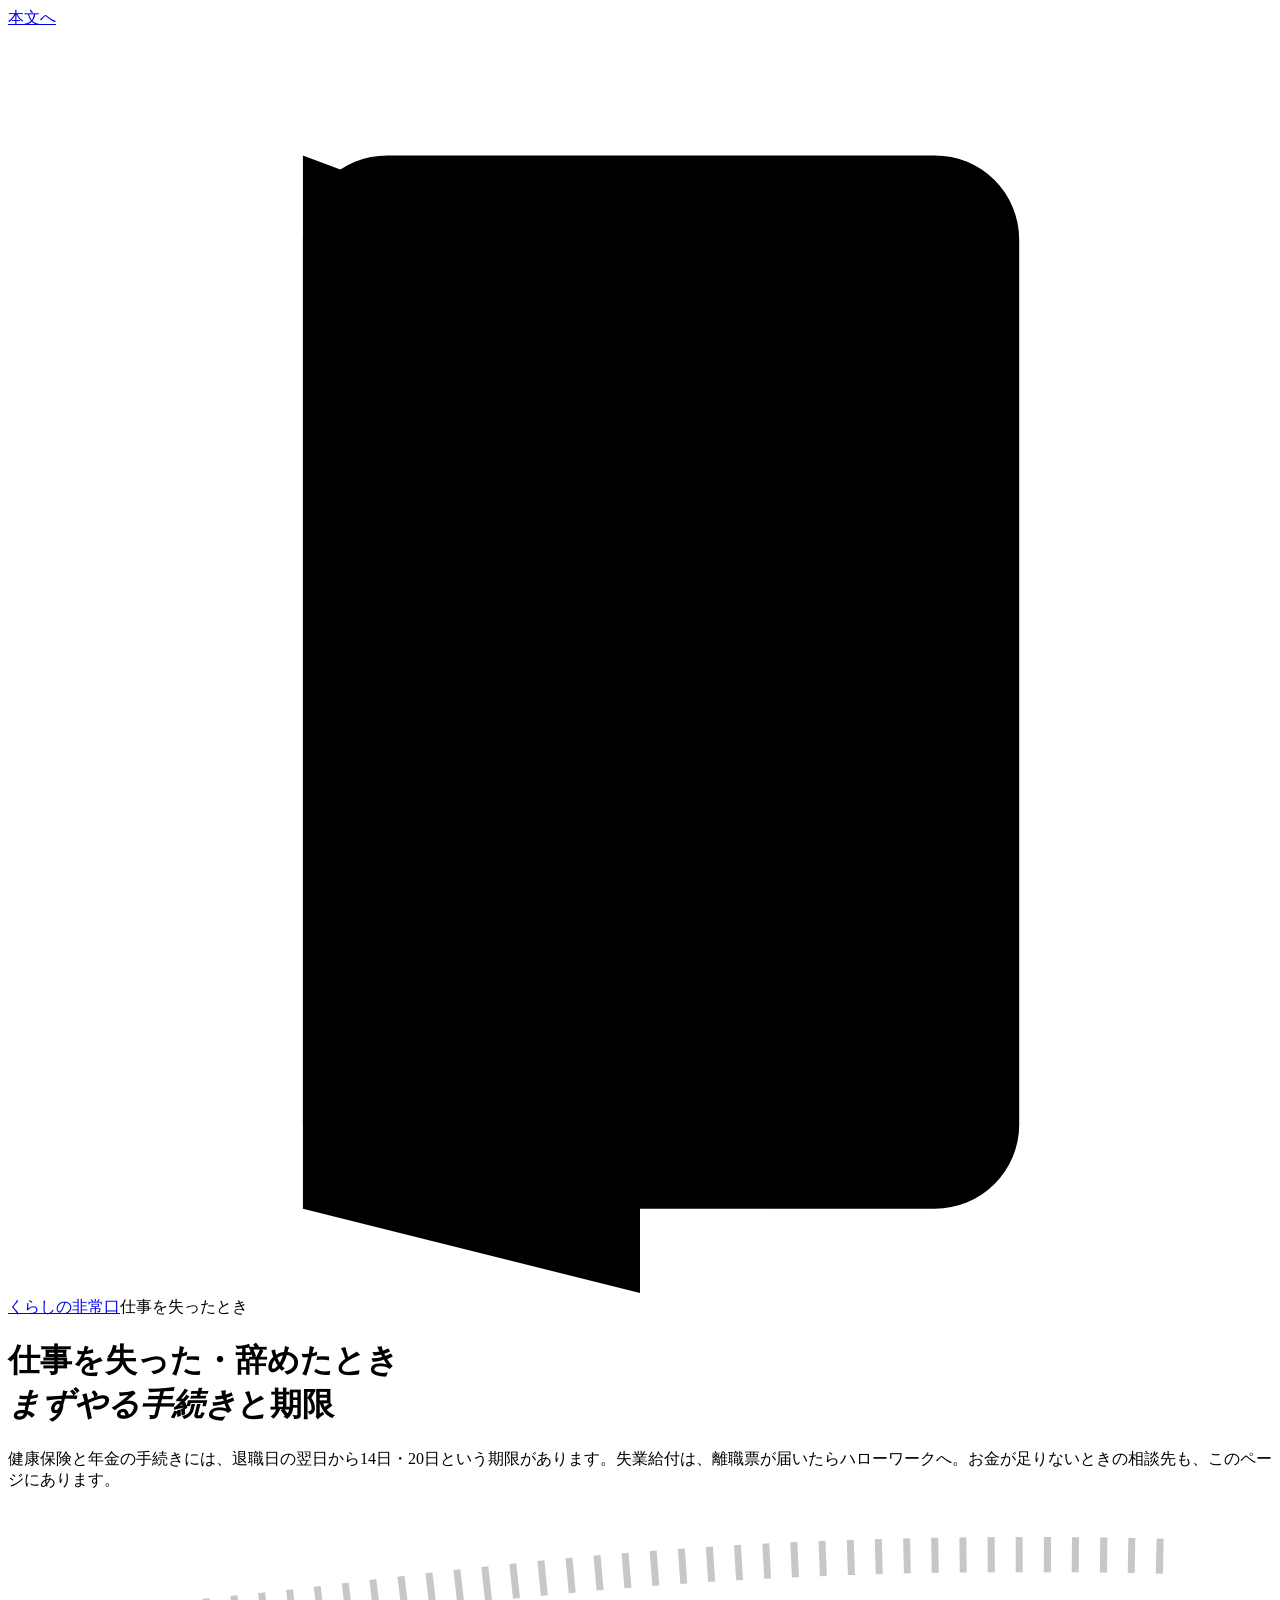
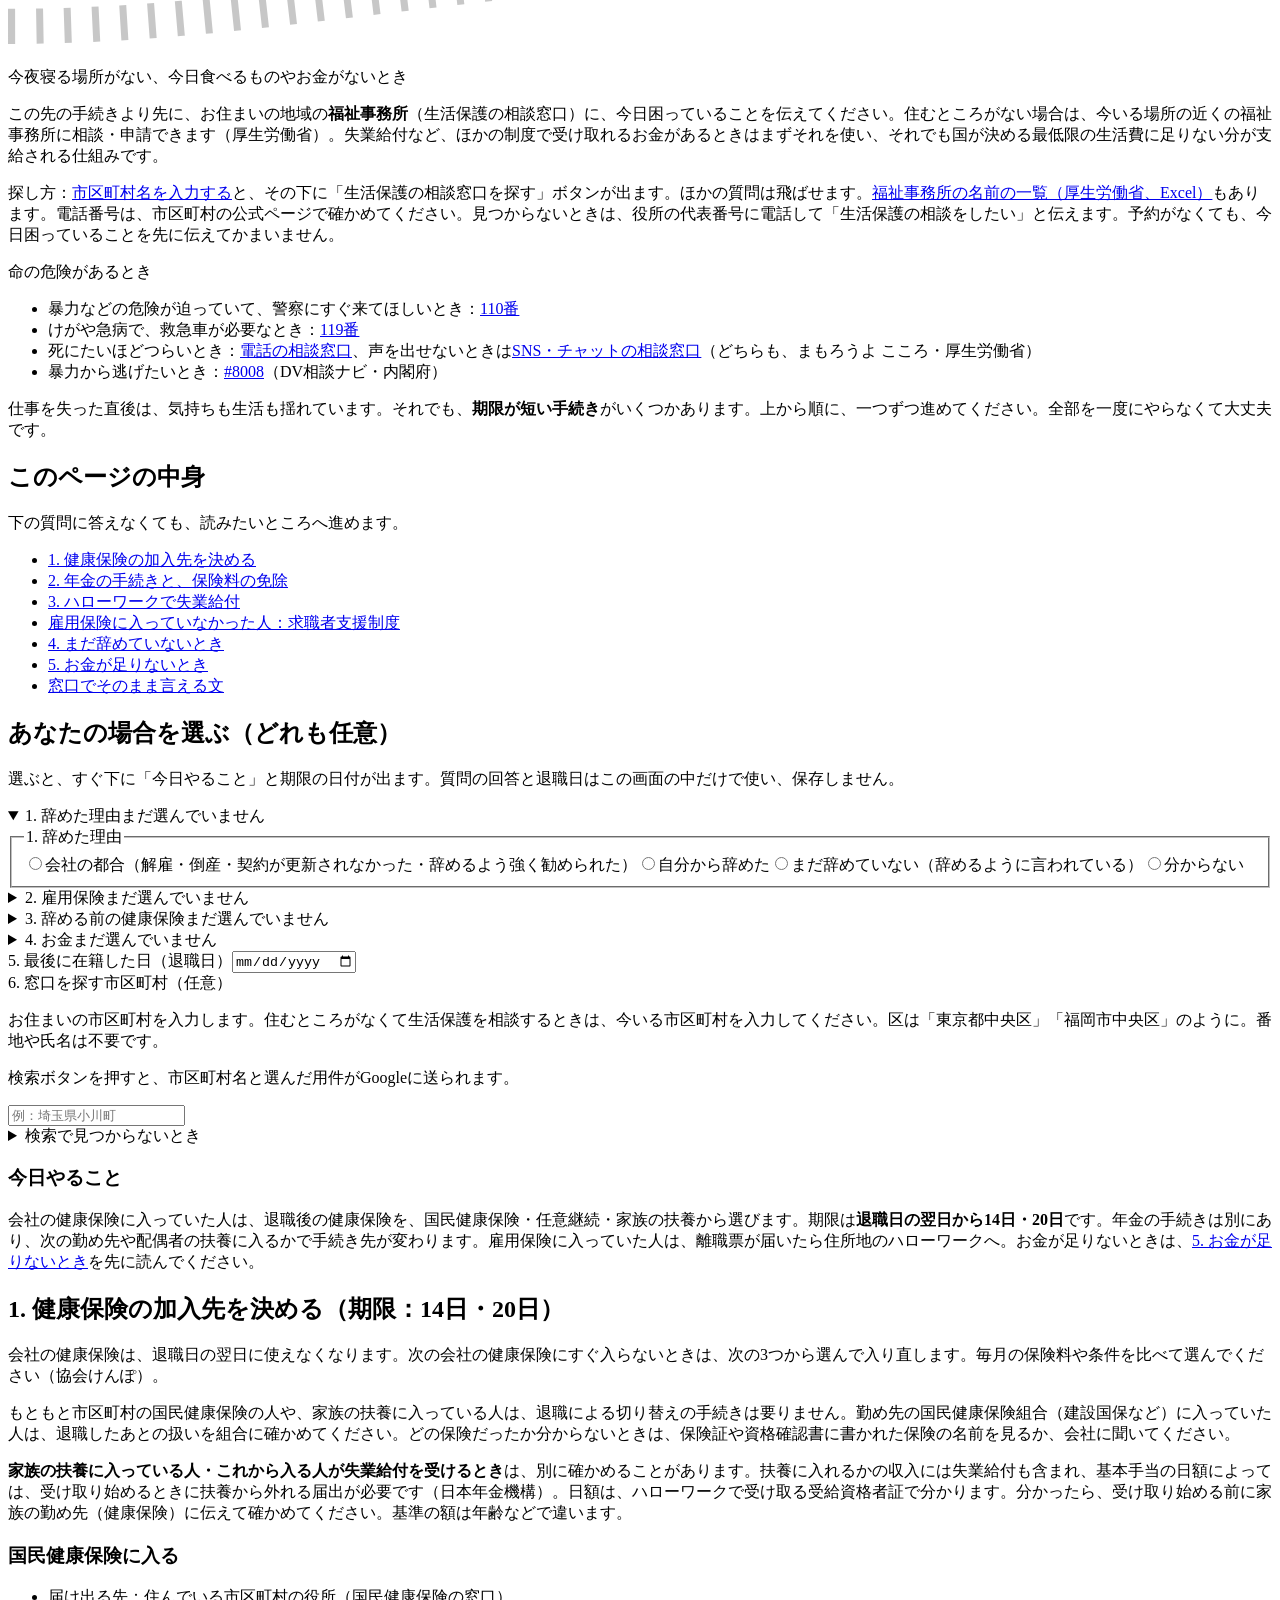
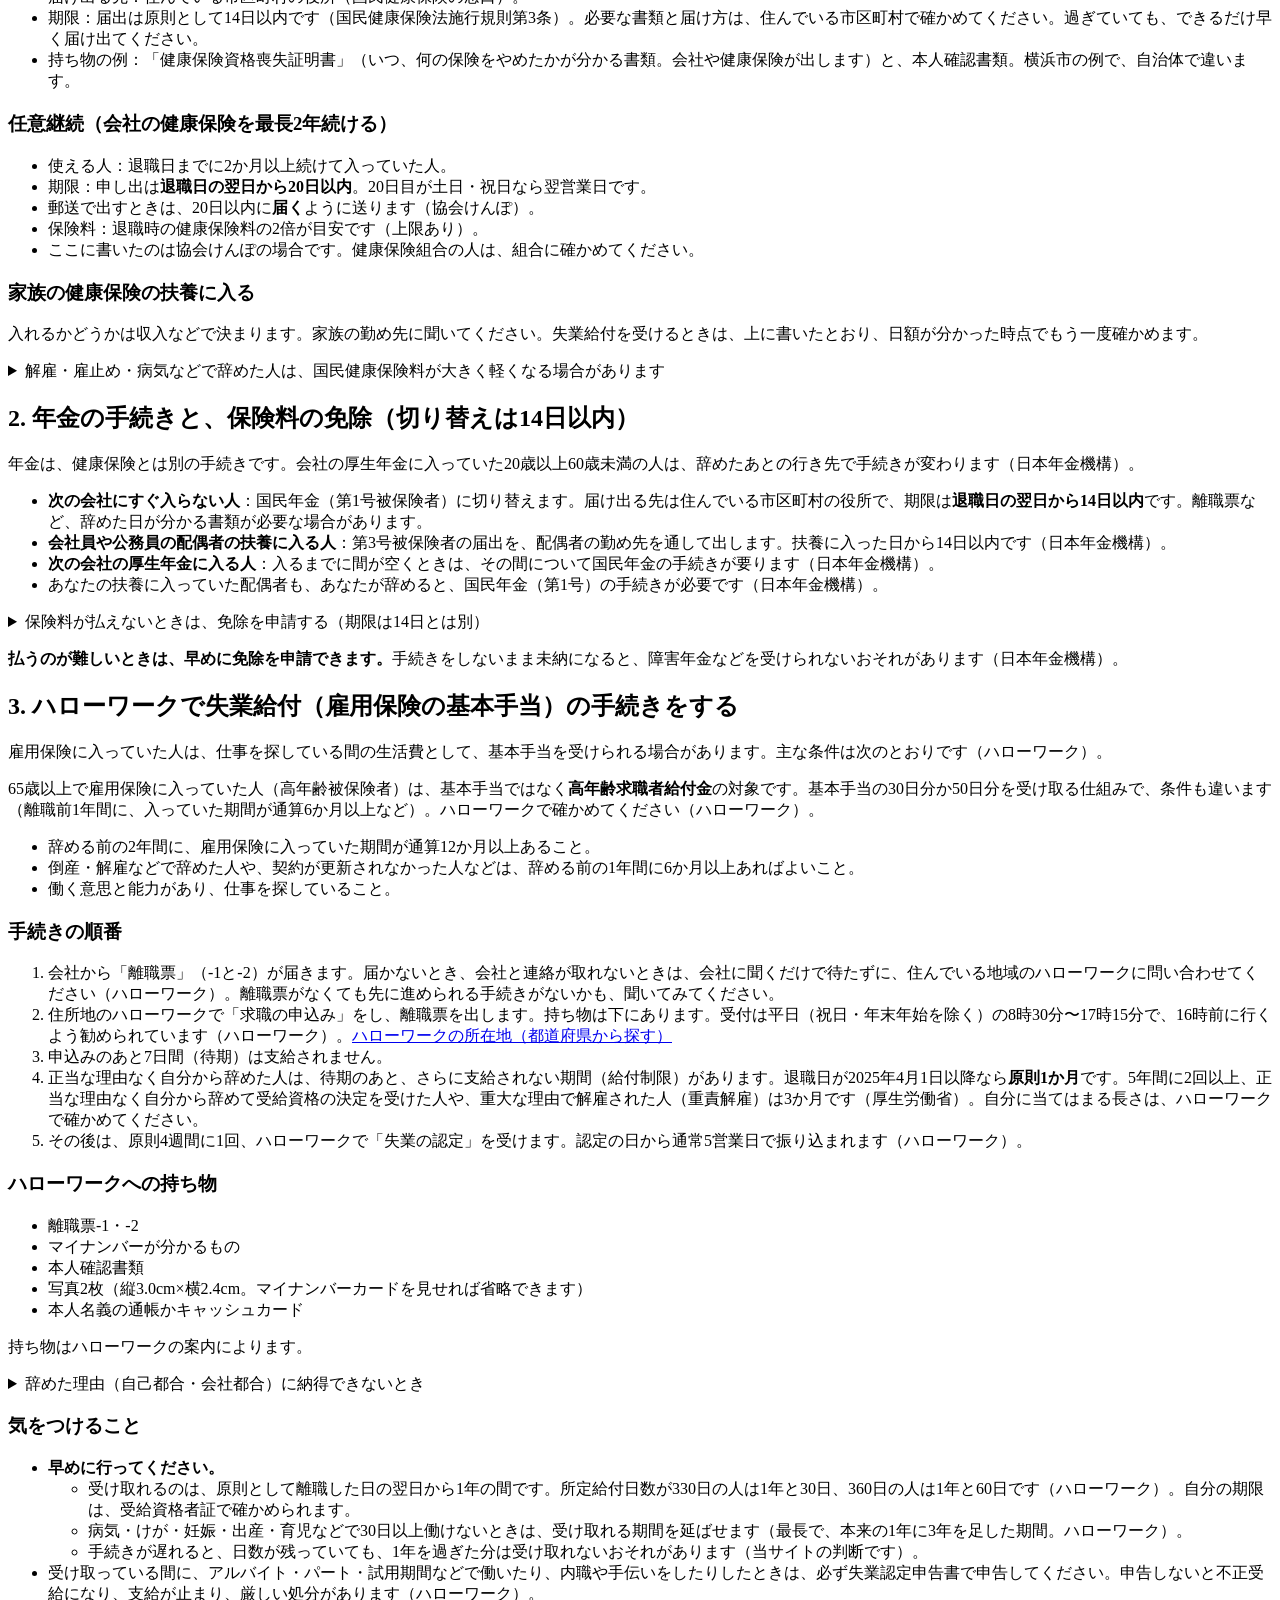
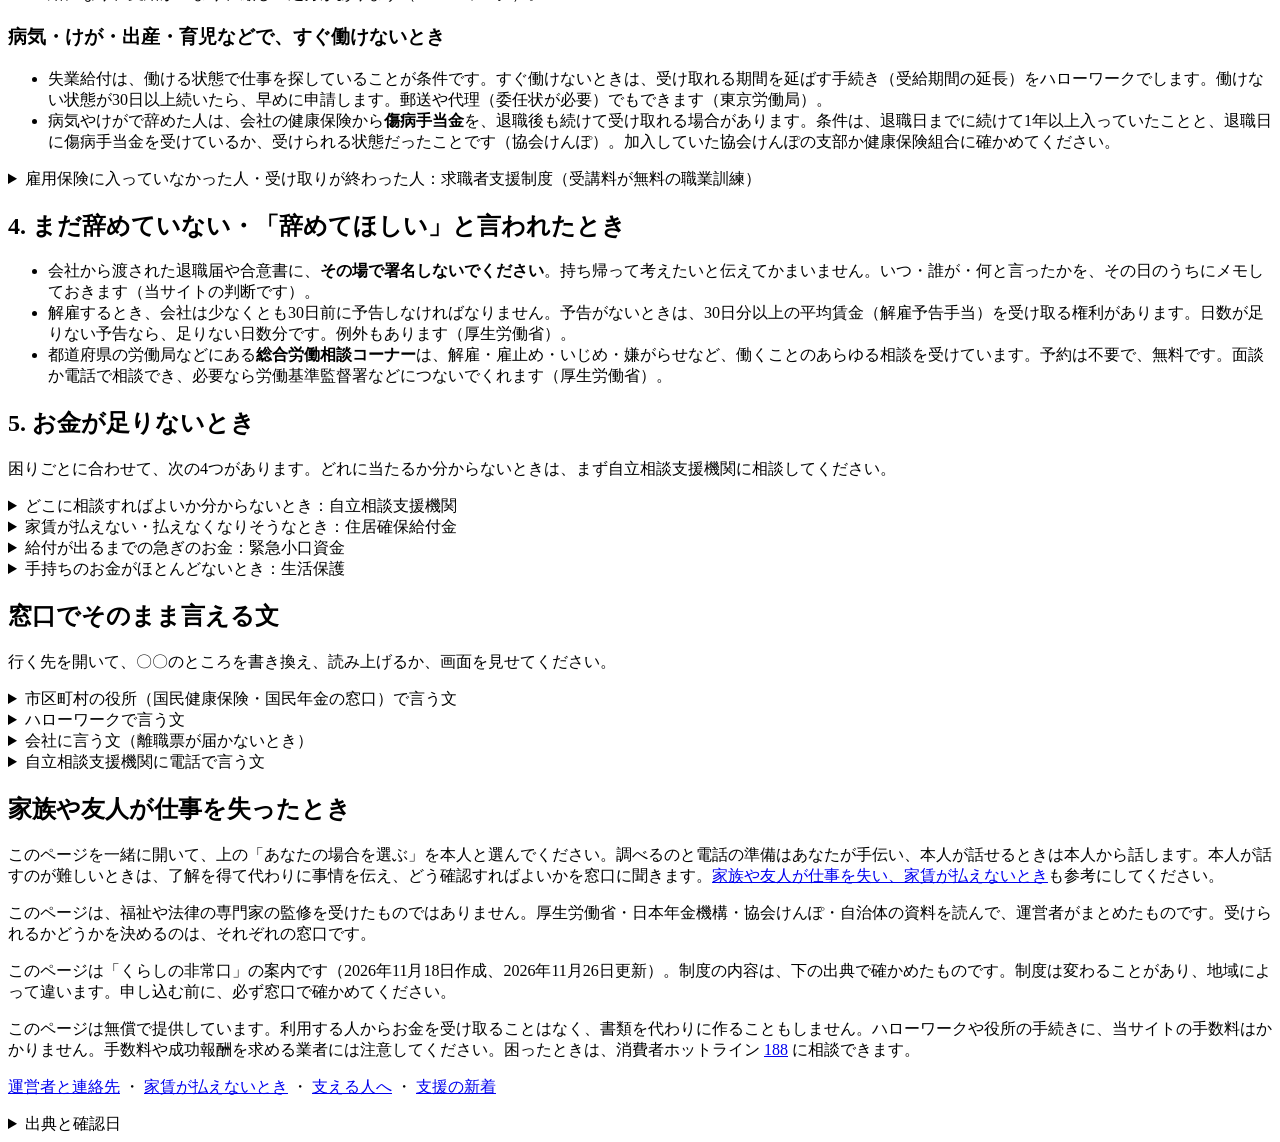
==== commit 6fbc4bbd: "外部レビュー（2026-11-26）の指摘を照合して反映する - 家賃編：スクリプトが動かなくても緊急の相談先と「すぐ閉じる」が使えるようにし、110・119 を押せる番号で出す - 読み上げ文・メモ" ====
--- a/pages/shitsugyo/index.html
+++ b/pages/shitsugyo/index.html
@@ -28,11 +28,12 @@
 <div class="notice">
 <p class="notice-h">今夜寝る場所がない、今日食べるものやお金がないとき</p>
 <p>この先の手続きより先に、お住まいの地域の<b>福祉事務所</b>（生活保護の相談窓口）に、今日困っていることを伝えてください。住むところがない場合は、今いる場所の近くの福祉事務所に相談・申請できます（厚生労働省）。失業給付など、ほかの制度で受け取れるお金があるときはまずそれを使い、それでも国が決める最低限の生活費に足りない分が支給される仕組みです。</p>
-<p>探し方：<a href="#city">市区町村名を入力する</a>と、その下に「生活保護の相談窓口を探す」ボタンが出ます。ほかの質問は飛ばせます。<a href="https://www.mhlw.go.jp/content/000801479.xlsx" rel="noopener">福祉事務所の一覧（厚生労働省、Excel）</a>もあります。見つからないときは、役所の代表番号に電話して「生活保護の相談をしたい」と伝えます。予約がなくても、今日困っていることを先に伝えてかまいません。</p>
+<p>探し方：<a href="#city">市区町村名を入力する</a>と、その下に「生活保護の相談窓口を探す」ボタンが出ます。ほかの質問は飛ばせます。<a href="https://www.mhlw.go.jp/content/000801479.xlsx" rel="noopener">福祉事務所の名前の一覧（厚生労働省、Excel）</a>もあります。電話番号は、市区町村の公式ページで確かめてください。見つからないときは、役所の代表番号に電話して「生活保護の相談をしたい」と伝えます。予約がなくても、今日困っていることを先に伝えてかまいません。</p>
 <p class="notice-h">命の危険があるとき</p>
 <ul>
-<li>命の危険があるとき：<a href="tel:119">119番</a>・<a href="tel:110">110番</a></li>
-<li>死にたいほどつらいとき：<a href="https://www.mhlw.go.jp/mamorouyokokoro/soudan/tel" rel="noopener">電話やSNSの相談窓口（まもろうよ こころ・厚生労働省）</a></li>
+<li>暴力などの危険が迫っていて、警察にすぐ来てほしいとき：<a href="tel:110">110番</a></li>
+<li>けがや急病で、救急車が必要なとき：<a href="tel:119">119番</a></li>
+<li>死にたいほどつらいとき：<a href="https://www.mhlw.go.jp/mamorouyokokoro/soudan/tel" rel="noopener">電話の相談窓口</a>、声を出せないときは<a href="https://www.mhlw.go.jp/mamorouyokokoro/soudan/sns/" rel="noopener">SNS・チャットの相談窓口</a>（どちらも、まもろうよ こころ・厚生労働省）</li>
 <li>暴力から逃げたいとき：<a href="tel:%238008">#8008</a>（DV相談ナビ・内閣府）</li>
 </ul>
 </div>
@@ -57,7 +58,7 @@
 <section id="tool" class="choose stack" aria-labelledby="tool-h">
 <h2 id="tool-h">あなたの場合を選ぶ（どれも任意）</h2>
 <p class="small">選ぶと、すぐ下に「今日やること」と期限の日付が出ます。質問の回答と退職日はこの画面の中だけで使い、保存しません。</p>
-<details class="q" id="qd_why" open><summary><span class="q-label">1. 辞めた理由</span><span class="q-ans" id="qa_why"></span></summary><fieldset><legend class="sr-only">1. 辞めた理由</legend><div class="opts"><label class="opt"><input type="radio" name="why" value="company"><span>会社の都合（解雇・倒産・契約が更新されなかった・辞めるよう強く勧められた）</span></label><label class="opt"><input type="radio" name="why" value="self"><span>自分から辞めた</span></label><label class="opt"><input type="radio" name="why" value="notyet"><span>まだ辞めていない（辞めるように言われている）</span></label><label class="opt"><input type="radio" name="why" value="unknown"><span>分からない</span></label></div></fieldset></details><details class="q" id="qd_ins" open><summary><span class="q-label">2. 雇用保険</span><span class="q-ans" id="qa_ins"></span></summary><fieldset><legend class="sr-only">2. 雇用保険</legend><div class="opts"><label class="opt"><input type="radio" name="ins" value="yes"><span>入っていた（給与明細で「雇用保険」が引かれていた）</span></label><label class="opt"><input type="radio" name="ins" value="no"><span>入っていなかった・自営業やフリーランスだった</span></label><label class="opt"><input type="radio" name="ins" value="unknown"><span>分からない</span></label></div></fieldset></details><details class="q" id="qd_kenpo" open><summary><span class="q-label">3. 辞める前の健康保険</span><span class="q-ans" id="qa_kenpo"></span></summary><fieldset><legend class="sr-only">3. 辞める前の健康保険</legend><div class="opts"><label class="opt"><input type="radio" name="kenpo" value="company"><span>会社の健康保険（保険証に協会けんぽや健康保険組合の名前）</span></label><label class="opt"><input type="radio" name="kenpo" value="kokuho"><span>もともと国民健康保険</span></label><label class="opt"><input type="radio" name="kenpo" value="family"><span>家族の健康保険の扶養に入っている</span></label><label class="opt"><input type="radio" name="kenpo" value="unknown"><span>分からない</span></label></div></fieldset></details><details class="q" id="qd_money" open><summary><span class="q-label">4. お金</span><span class="q-ans" id="qa_money"></span></summary><fieldset><legend class="sr-only">4. お金</legend><div class="opts"><label class="opt"><input type="radio" name="money" value="short"><span>家賃や今月の生活費が足りない・足りなくなりそう</span></label><label class="opt"><input type="radio" name="money" value="ok"><span>しばらくは暮らせる</span></label></div></fieldset></details><div class="field"><label for="leave">5. 最後に在籍した日（退職日）</label><input type="date" id="leave"></div>
+<details class="q" id="qd_why" open><summary><span class="q-label">1. 辞めた理由</span><span class="q-ans" id="qa_why"></span></summary><fieldset><legend class="sr-only">1. 辞めた理由</legend><div class="opts"><label class="opt"><input type="radio" name="why" value="company"><span>会社の都合（解雇・倒産・契約が更新されなかった・辞めるよう強く勧められた）</span></label><label class="opt"><input type="radio" name="why" value="self"><span>自分から辞めた</span></label><label class="opt"><input type="radio" name="why" value="notyet"><span>まだ辞めていない（辞めるように言われている）</span></label><label class="opt"><input type="radio" name="why" value="unknown"><span>分からない</span></label></div></fieldset></details><details class="q" id="qd_ins" open><summary><span class="q-label">2. 雇用保険</span><span class="q-ans" id="qa_ins"></span></summary><fieldset><legend class="sr-only">2. 雇用保険</legend><div class="opts"><label class="opt"><input type="radio" name="ins" value="yes"><span>入っていた（給与明細で「雇用保険」が引かれていた）</span></label><label class="opt"><input type="radio" name="ins" value="no"><span>雇われていたが、入っていなかった</span></label><label class="opt"><input type="radio" name="ins" value="self"><span>自営業やフリーランスだった</span></label><label class="opt"><input type="radio" name="ins" value="unknown"><span>分からない</span></label></div></fieldset></details><details class="q" id="qd_kenpo" open><summary><span class="q-label">3. 辞める前の健康保険</span><span class="q-ans" id="qa_kenpo"></span></summary><fieldset><legend class="sr-only">3. 辞める前の健康保険</legend><div class="opts"><label class="opt"><input type="radio" name="kenpo" value="company"><span>会社の健康保険（保険証に協会けんぽや健康保険組合の名前）</span></label><label class="opt"><input type="radio" name="kenpo" value="kokuho"><span>もともと市区町村の国民健康保険</span></label><label class="opt"><input type="radio" name="kenpo" value="family"><span>家族の健康保険の扶養に入っている</span></label><label class="opt"><input type="radio" name="kenpo" value="unknown"><span>分からない</span></label></div></fieldset></details><details class="q" id="qd_money" open><summary><span class="q-label">4. お金</span><span class="q-ans" id="qa_money"></span></summary><fieldset><legend class="sr-only">4. お金</legend><div class="opts"><label class="opt"><input type="radio" name="money" value="short"><span>家賃や今月の生活費が足りない・足りなくなりそう</span></label><label class="opt"><input type="radio" name="money" value="ok"><span>しばらくは暮らせる</span></label></div></fieldset></details><div class="field"><label for="leave">5. 最後に在籍した日（退職日）</label><input type="date" id="leave"></div>
 <div class="field">
   <label for="city">6. 窓口を探す市区町村（任意）</label>
   <div id="cityHint">
@@ -94,11 +95,12 @@
 
 <h2 id="kenpo">1. 健康保険の加入先を決める（期限：14日・20日）</h2>
 <p>会社の健康保険は、退職日の翌日に使えなくなります。次の会社の健康保険にすぐ入らないときは、次の3つから選んで入り直します。毎月の保険料や条件を比べて選んでください（協会けんぽ）。</p>
-<p>もともと国民健康保険の人や、家族の扶養に入っている人は、この手続きは要りません。どの保険だったか分からないときは、保険証や資格確認書に書かれた保険の名前を見るか、会社に聞いてください。</p>
+<p>もともと市区町村の国民健康保険の人や、家族の扶養に入っている人は、退職による切り替えの手続きは要りません。勤め先の国民健康保険組合（建設国保など）に入っていた人は、退職したあとの扱いを組合に確かめてください。どの保険だったか分からないときは、保険証や資格確認書に書かれた保険の名前を見るか、会社に聞いてください。</p>
+<p><b>家族の扶養に入っている人・これから入る人が失業給付を受けるとき</b>は、別に確かめることがあります。扶養に入れるかの収入には失業給付も含まれ、基本手当の日額によっては、受け取り始めるときに扶養から外れる届出が必要です（日本年金機構）。日額は、ハローワークで受け取る受給資格者証で分かります。分かったら、受け取り始める前に家族の勤め先（健康保険）に伝えて確かめてください。基準の額は年齢などで違います。</p>
 <h3>国民健康保険に入る</h3>
 <ul>
 <li>届け出る先：住んでいる市区町村の役所（国民健康保険の窓口）。</li>
-<li>期限：届出は14日以内とする自治体があります（例：横浜市）。</li>
+<li>期限：届出は原則として14日以内です（国民健康保険法施行規則第3条）。必要な書類と届け方は、住んでいる市区町村で確かめてください。過ぎていても、できるだけ早く届け出てください。</li>
 <li>持ち物の例：「健康保険資格喪失証明書」（いつ、何の保険をやめたかが分かる書類。会社や健康保険が出します）と、本人確認書類。横浜市の例で、自治体で違います。</li>
 </ul>
 <h3>任意継続（会社の健康保険を最長2年続ける）</h3>
@@ -110,7 +112,7 @@
 <li>ここに書いたのは協会けんぽの場合です。健康保険組合の人は、組合に確かめてください。</li>
 </ul>
 <h3>家族の健康保険の扶養に入る</h3>
-<p>入れるかどうかは収入などで決まります。家族の勤め先に聞いてください。</p>
+<p>入れるかどうかは収入などで決まります。家族の勤め先に聞いてください。失業給付を受けるときは、上に書いたとおり、日額が分かった時点でもう一度確かめます。</p>
 <details class="more" id="keigen"><summary>解雇・雇止め・病気などで辞めた人は、国民健康保険料が大きく軽くなる場合があります</summary><div class="more-body">
 <ul>
 <li>対象：倒産・解雇などで辞めた人（雇用保険の「特定受給資格者」）と、契約が更新されなかった人、病気などの正当な理由で自分から辞めた人（「特定理由離職者」）です（厚生労働省）。</li>
@@ -156,7 +158,8 @@
 <ol>
 <li>会社から「離職票」（-1と-2）が届きます。届かないとき、会社と連絡が取れないときは、会社に聞くだけで待たずに、住んでいる地域のハローワークに問い合わせてください（ハローワーク）。離職票がなくても先に進められる手続きがないかも、聞いてみてください。</li>
 <li>住所地のハローワークで「求職の申込み」をし、離職票を出します。持ち物は下にあります。受付は平日（祝日・年末年始を除く）の8時30分〜17時15分で、16時前に行くよう勧められています（ハローワーク）。<a href="https://www.mhlw.go.jp/stf/seisakunitsuite/bunya/koyou_roudou/koyou/hellowork.html" rel="noopener">ハローワークの所在地（都道府県から探す）</a></li>
-<li>申込みのあと7日間（待期）は支給されません。自分から辞めた人などは、離職理由によって、さらにしばらく支給されない期間（給付制限）があります。長さは辞めた時期や回数によって違うので、ハローワークで確かめてください。</li>
+<li>申込みのあと7日間（待期）は支給されません。</li>
+<li>正当な理由なく自分から辞めた人は、待期のあと、さらに支給されない期間（給付制限）があります。退職日が2025年4月1日以降なら<b>原則1か月</b>です。5年間に2回以上、正当な理由なく自分から辞めて受給資格の決定を受けた人や、重大な理由で解雇された人（重責解雇）は3か月です（厚生労働省）。自分に当てはまる長さは、ハローワークで確かめてください。</li>
 <li>その後は、原則4週間に1回、ハローワークで「失業の認定」を受けます。認定の日から通常5営業日で振り込まれます（ハローワーク）。</li>
 </ol>
 <h3>ハローワークへの持ち物</h3>
@@ -175,7 +178,7 @@
 <ul>
 <li><b>早めに行ってください。</b>
   <ul>
-  <li>受け取れるのは、原則として離職した日の翌日から1年の間です。</li>
+  <li>受け取れるのは、原則として離職した日の翌日から1年の間です。所定給付日数が330日の人は1年と30日、360日の人は1年と60日です（ハローワーク）。自分の期限は、受給資格者証で確かめられます。</li>
   <li>病気・けが・妊娠・出産・育児などで30日以上働けないときは、受け取れる期間を延ばせます（最長で、本来の1年に3年を足した期間。ハローワーク）。</li>
   <li>手続きが遅れると、日数が残っていても、1年を過ぎた分は受け取れないおそれがあります（当サイトの判断です）。</li>
   </ul>
@@ -193,6 +196,7 @@
 <p>雇用保険の失業給付を受けられない人は、<b>受講料が無料の職業訓練</b>（求職者支援訓練）を受けられる場合があります。<b>テキスト代は自己負担</b>です（厚生労働省）。</p>
 <ul>
 <li>対象の例：雇用保険に入っていなかった人、自営業・フリーランスをやめた人、受け取りが終わった人など（厚生労働省）。</li>
+<li><b>雇われていたのに雇用保険に入っていなかった人</b>は、先に確かめることがあります。入る条件を満たしていたのに会社が手続きをしていなかったときは、本人が、事業所の所在地を管轄するハローワークに「雇用保険に入っていたはずか確かめたい」と請求できます（被保険者であることの確認の請求。厚生労働省）。さかのぼって入れるのは原則2年で、給与から雇用保険料が引かれていたことが給与明細などで分かれば、2年より前も認められます（東京労働局）。雇用契約書や給与明細があれば持っていきます。</li>
 <li>受けるには、ハローワークに求職の申込みをし、訓練が必要だとハローワークに認められる（受講のあっせんを受ける）ことが必要です（厚生労働省）。</li>
 </ul>
 <ul>
@@ -205,6 +209,7 @@
 <li>いま住んでいる所のほかに、土地・建物を持っていない</li>
 <li>訓練の日に全部出席する（原則）。やむを得ない理由で欠席し、証明できるときは、8割以上の出席が必要です。育児・介護をしている人と、基礎コースを受ける人は、証明できないときも8割以上の出席で認められます（厚生労働省）。欠席しそうなときは、訓練の実施機関かハローワークに早めに確かめてください。</li>
 </ul></li>
+<li>本人の収入が月8万円を超えて給付金の条件に当たらなくても、本人の収入が月12万円以下・世帯の収入が月34万円以下で、ほかの条件を満たせば、交通費（通所手当）だけ受けられる場合があります。交通費が用意できなくて受講をあきらめる前に、ハローワークで聞いてください（厚生労働省）。</li>
 <li>給付金の条件に当たらなくても、受講料が無料の訓練は受けられます（厚生労働省）。</li>
 <li>窓口は、住所地のハローワークです。</li>
 </ul>
@@ -262,10 +267,10 @@
 <!--survey:shitsugyo-->
 </main>
 <footer class="foot">
- <p>このページは「くらしの非常口」の案内です（2026年11月18日作成、2026年11月25日更新）。制度の内容は、下の出典で確かめたものです。制度は変わることがあり、地域によって違います。申し込む前に、必ず窓口で確かめてください。</p>
+ <p>このページは「くらしの非常口」の案内です（2026年11月18日作成、2026年11月26日更新）。制度の内容は、下の出典で確かめたものです。制度は変わることがあり、地域によって違います。申し込む前に、必ず窓口で確かめてください。</p>
  <p>このページは無償で提供しています。利用する人からお金を受け取ることはなく、書類を代わりに作ることもしません。ハローワークや役所の手続きに、当サイトの手数料はかかりません。手数料や成功報酬を求める業者には注意してください。困ったときは、消費者ホットライン <a href="tel:188">188</a> に相談できます。</p>
  <p><a href="../unei.html">運営者と連絡先</a> ・ <a href="../yachin/">家賃が払えないとき</a> ・ <a href="../sasaeru/">支える人へ</a> ・ <a href="../">支援の新着</a></p>
- <details><summary>出典と確認日</summary><ul class="srcs"><li><a href="https://www.hellowork.mhlw.go.jp/insurance/insurance_basicbenefit.html" rel="noopener">ハローワークインターネットサービス：基本手当について（受給要件・受給期間）</a>（2026-11-17 確認）</li><li><a href="https://www.hellowork.mhlw.go.jp/insurance/insurance_procedure.html" rel="noopener">ハローワークインターネットサービス：雇用保険の具体的な手続き（持ち物・待期・離職理由の判定・不正受給・離職票が交付されないとき・受付時間と16時前の来所）</a>（2026-11-21 確認）</li><li><a href="https://www.mhlw.go.jp/stf/seisakunitsuite/bunya/koyou_roudou/koyou/kyushokusha_shien/index.html" rel="noopener">厚生労働省：求職者支援制度のご案内（受講の要件、給付金の要件、出席の条件と育児・介護中などの例外）</a>（2026-11-21 確認）</li><li><a href="https://www.check-roudou.mhlw.go.jp/study/roudousya_taisyoku.html" rel="noopener">厚生労働省 確かめよう労働条件：退職・解雇（解雇予告と解雇予告手当）</a>（2026-11-17 確認）</li><li><a href="https://www.mhlw.go.jp/general/seido/chihou/kaiketu/soudan.html" rel="noopener">厚生労働省：総合労働相談コーナーのご案内</a>（2026-11-17 確認）</li><li><a href="https://www.mhlw.go.jp/stf/newpage_21517.html" rel="noopener">厚生労働省：国民健康保険の保険料・保険税について（非自発的失業者の軽減。疾病等の正当な理由のある自己都合も対象、減免）</a>（2026-11-21 確認）</li><li><a href="https://www.hellowork.mhlw.go.jp/insurance/insurance_range.html" rel="noopener">ハローワークインターネットサービス：特定受給資格者及び特定理由離職者の範囲の概要（病気・けが、家族の看護などの正当な理由）</a>（2026-11-21 確認）</li><li><a href="https://www.mhlw.go.jp/stf/seisakunitsuite/bunya/koyou_roudou/koyou/hellowork.html" rel="noopener">厚生労働省：ハローワーク（全国のハローワークの所在案内。都道府県から探す）</a>（2026-11-21 確認）</li><li><a href="https://jsite.mhlw.go.jp/tokyo-hellowork/kakushu_jouhou/koyouhoken/koyouhoken/QA/kyuusyokusyakyuufu_QA.html" rel="noopener">東京労働局（ハローワーク）：求職者給付Q&amp;A（30日以上働けないときの受給期間の延長、最長3年）</a>（2026-11-21 確認）</li><li><a href="https://www.kyoukaikenpo.or.jp/benefit/injury_and_sickness_allowance/" rel="noopener">全国健康保険協会（協会けんぽ）：病気やケガで会社を休んだとき（傷病手当金。資格喪失後の継続給付）</a>（2026-11-21 確認）</li><li><a href="https://www.city.saitama.lg.jp/001/153/002/004/p010048.html" rel="noopener">さいたま市：国民健康保険税の軽減（非自発的失業者）（2023年4月1日更新。対象・期間・持ち物の例）</a>（2026-11-17 確認）</li><li><a href="https://www.city.yokohama.lg.jp/faq/kukyoku/kenko/hoken-nenkin/20211014092646834.html" rel="noopener">横浜市：会社を退職して国民健康保険に加入したいのですが（2025年1月15日更新。14日以内の届出・持ち物の例）</a>（2026-11-17 確認）</li><li><a href="https://www.hellowork.mhlw.go.jp/insurance/insurance_basicbenefit.html" rel="noopener">ハローワークインターネットサービス：基本手当について（高年齢求職者給付金。65歳以上の高年齢被保険者）</a>（2026-11-19 確認）</li><li><a href="https://www.mhlw.go.jp/hellotraining/about/" rel="noopener">厚生労働省：ハロートレーニングについて知る（受講料は無料、テキスト代は自己負担）</a>（2026-11-19 確認）</li><li><a href="https://www.kyoukaikenpo.or.jp/benefit/voluntary_continuation/" rel="noopener">全国健康保険協会（協会けんぽ）：任意継続（退職後の健康保険の3つの選択、20日以内・翌営業日、郵送は20日以内に必着）</a>（2026-11-19 確認）</li><li><a href="https://www.kyoukaikenpo.or.jp/faq/voluntary_continuation/002/index.html" rel="noopener">全国健康保険協会（協会けんぽ）：任意継続の加入条件（よくある質問）</a>（2026-11-19 確認）</li><li><a href="https://www8.cao.go.jp/chosei/shukujitsu/gaiyou.html" rel="noopener">内閣府：国民の祝日について（2026年・2027年の祝日と休日。任意継続の期限の計算に使用）</a>（2026-11-19 確認）</li><li><a href="https://www.nenkin.go.jp/service/kokunen/kanyu/20140710-04.html" rel="noopener">日本年金機構：国民年金に加入するための手続き（2025年9月11日更新。退職日の翌日から14日以内、市区町村）</a>（2026-11-19 確認）</li><li><a href="https://www.nenkin.go.jp/service/kokunen/kanyu/20140710-03.html" rel="noopener">日本年金機構：会社を退職したときの国民年金の手続き（2024年7月1日更新。第1号・第3号の分かれ方、配偶者の手続き）</a>（2026-11-19 確認）</li><li><a href="https://www.nenkin.go.jp/section/faq/kokunen/seido/kanyu/haigusha/20130322.html" rel="noopener">日本年金機構：退職して配偶者の扶養に入る予定のとき（よくある質問、2022年7月29日更新。配偶者の勤め先に提出）</a>（2026-11-19 確認）</li><li><a href="https://www.nenkin.go.jp/service/kokunen/menjo/20150428.html" rel="noopener">日本年金機構：国民年金保険料の免除制度・納付猶予制度（2026年11月5日更新。失業等の特例、納付猶予の審査）</a>（2026-11-19 確認）</li><li><a href="https://www.nenkin.go.jp/service/kokunen/menjo/20150402-01.html" rel="noopener">日本年金機構：国民年金保険料の免除等の申請が可能な期間（2026年8月3日更新。2年1か月前まで、世帯主・配偶者の所得審査）</a>（2026-11-19 確認）</li><li><a href="https://www.mhlw.go.jp/stf/seisakunitsuite/bunya/hukushi_kaigo/seikatsuhogo/seikatuhogo/index.html" rel="noopener">厚生労働省：生活保護制度</a>（2026-11-17 確認）</li><li><a href="https://www.mhlw.go.jp/stf/seisakunitsuite/bunya/hukushi_kaigo/seikatsuhogo/seikatsuhogopage.html" rel="noopener">厚生労働省：生活保護を申請したい方へ</a>（2026-11-25 確認）</li><li><a href="https://www.mhlw.go.jp/stf/seisakunitsuite/bunya/0000059425.html" rel="noopener">厚生労働省：生活困窮者自立支援制度</a>（2026-11-16 確認）</li><li><a href="https://www.j-lis.go.jp/spd/map-search/cms_1069.html" rel="noopener">地方公共団体情報システム機構：全国自治体マップ検索（市区町村の公式サイト）</a>（2026-11-25 確認）</li><li><a href="https://www.pref.saitama.lg.jp/a0602/seihozenpan/910-20091208-75.html" rel="noopener">埼玉県：福祉事務所等一覧（生活保護法。町村を担当する県の窓口の例）</a>（2026-11-25 確認）</li><li><a href="https://minna-tunagaru.jp/ichiran/" rel="noopener">自立相談支援機関 相談窓口一覧（生活困窮者支援情報共有サイト）</a>（2026-11-25 確認）</li><li><a href="https://corona-support.mhlw.go.jp/jukyokakuhokyufukin/index.html" rel="noopener">厚生労働省：住居確保給付金（家賃補助）の制度概要</a>（2026-11-16 確認）</li><li><a href="https://www.mhlw.go.jp/web/t_doc?dataId=82ab4498&amp;dataType=0&amp;pageNo=1" rel="noopener">厚生労働省：生活困窮者自立支援法施行規則 第10条（離職・廃業から2年。病気・けが・育児などで30日以上求職活動ができなかった日数を足す。最長4年）</a>（2026-11-21 確認）</li><li><a href="https://www.aichi-fukushi.or.jp/wp-content/uploads/kinkyukoguchishikin_pamphlet_250710.pdf" rel="noopener">愛知県社会福祉協議会：緊急小口資金のご案内（2025年7月版。条件は都道府県で違う場合があります）</a>（2026-11-16 確認）</li><li><a href="https://www.mhlw.go.jp/mamorouyokokoro/soudan/tel" rel="noopener">厚生労働省「まもろうよ こころ」電話相談</a>（2026-11-13 確認）</li><li><a href="https://www.gender.go.jp/policy/sokushin/ouen/safe/dv/" rel="noopener">内閣府 男女共同参画局：DV相談ナビ #8008・DV相談＋</a>（2026-11-14 確認）</li></ul></details>
+ <details><summary>出典と確認日</summary><ul class="srcs"><li><a href="https://www.hellowork.mhlw.go.jp/insurance/insurance_basicbenefit.html" rel="noopener">ハローワークインターネットサービス：基本手当について（受給要件・受給期間。原則1年、所定給付日数330日は1年と30日、360日は1年と60日）</a>（2026-11-26 確認）</li><li><a href="https://www.hellowork.mhlw.go.jp/insurance/insurance_procedure.html" rel="noopener">ハローワークインターネットサービス：雇用保険の具体的な手続き（持ち物・待期・離職理由の判定・不正受給・離職票が交付されないとき・受付時間と16時前の来所）</a>（2026-11-21 確認）</li><li><a href="https://www.mhlw.go.jp/stf/seisakunitsuite/bunya/koyou_roudou/koyou/kyushokusha_shien/index.html" rel="noopener">厚生労働省：求職者支援制度のご案内（受講の要件、給付金の要件、出席の条件と育児・介護中などの例外、通所手当のみの支給）</a>（2026-11-26 確認）</li><li><a href="https://www.check-roudou.mhlw.go.jp/study/roudousya_taisyoku.html" rel="noopener">厚生労働省 確かめよう労働条件：退職・解雇（解雇予告と解雇予告手当）</a>（2026-11-17 確認）</li><li><a href="https://www.mhlw.go.jp/general/seido/chihou/kaiketu/soudan.html" rel="noopener">厚生労働省：総合労働相談コーナーのご案内</a>（2026-11-17 確認）</li><li><a href="https://www.mhlw.go.jp/stf/newpage_21517.html" rel="noopener">厚生労働省：国民健康保険の保険料・保険税について（非自発的失業者の軽減。疾病等の正当な理由のある自己都合も対象、減免）</a>（2026-11-21 確認）</li><li><a href="https://www.hellowork.mhlw.go.jp/insurance/insurance_range.html" rel="noopener">ハローワークインターネットサービス：特定受給資格者及び特定理由離職者の範囲の概要（病気・けが、家族の看護などの正当な理由）</a>（2026-11-21 確認）</li><li><a href="https://www.mhlw.go.jp/stf/seisakunitsuite/bunya/koyou_roudou/koyou/hellowork.html" rel="noopener">厚生労働省：ハローワーク（全国のハローワークの所在案内。都道府県から探す）</a>（2026-11-21 確認）</li><li><a href="https://jsite.mhlw.go.jp/tokyo-hellowork/kakushu_jouhou/koyouhoken/koyouhoken/QA/kyuusyokusyakyuufu_QA.html" rel="noopener">東京労働局（ハローワーク）：求職者給付Q&amp;A（30日以上働けないときの受給期間の延長、最長3年）</a>（2026-11-21 確認）</li><li><a href="https://www.kyoukaikenpo.or.jp/benefit/injury_and_sickness_allowance/" rel="noopener">全国健康保険協会（協会けんぽ）：病気やケガで会社を休んだとき（傷病手当金。資格喪失後の継続給付）</a>（2026-11-21 確認）</li><li><a href="https://www.city.saitama.lg.jp/001/153/002/004/p010048.html" rel="noopener">さいたま市：国民健康保険税の軽減（非自発的失業者）（2023年4月1日更新。対象・期間・持ち物の例）</a>（2026-11-17 確認）</li><li><a href="https://www.city.yokohama.lg.jp/faq/kukyoku/kenko/hoken-nenkin/20211014092646834.html" rel="noopener">横浜市：会社を退職して国民健康保険に加入したいのですが（2025年1月15日更新。14日以内の届出・持ち物の例）</a>（2026-11-17 確認）</li><li><a href="https://www.hellowork.mhlw.go.jp/insurance/insurance_basicbenefit.html" rel="noopener">ハローワークインターネットサービス：基本手当について（高年齢求職者給付金。65歳以上の高年齢被保険者）</a>（2026-11-19 確認）</li><li><a href="https://www.mhlw.go.jp/hellotraining/about/" rel="noopener">厚生労働省：ハロートレーニングについて知る（受講料は無料、テキスト代は自己負担）</a>（2026-11-19 確認）</li><li><a href="https://www.kyoukaikenpo.or.jp/benefit/voluntary_continuation/" rel="noopener">全国健康保険協会（協会けんぽ）：任意継続（退職後の健康保険の3つの選択、20日以内・翌営業日、郵送は20日以内に必着）</a>（2026-11-19 確認）</li><li><a href="https://www.kyoukaikenpo.or.jp/faq/voluntary_continuation/002/index.html" rel="noopener">全国健康保険協会（協会けんぽ）：任意継続の加入条件（よくある質問）</a>（2026-11-19 確認）</li><li><a href="https://www8.cao.go.jp/chosei/shukujitsu/gaiyou.html" rel="noopener">内閣府：国民の祝日について（2026年・2027年の祝日と休日。任意継続の期限の計算に使用）</a>（2026-11-19 確認）</li><li><a href="https://www.nenkin.go.jp/service/kokunen/kanyu/20140710-04.html" rel="noopener">日本年金機構：国民年金に加入するための手続き（2025年9月11日更新。退職日の翌日から14日以内、市区町村）</a>（2026-11-19 確認）</li><li><a href="https://www.nenkin.go.jp/service/kokunen/kanyu/20140710-03.html" rel="noopener">日本年金機構：会社を退職したときの国民年金の手続き（2024年7月1日更新。第1号・第3号の分かれ方、配偶者の手続き）</a>（2026-11-19 確認）</li><li><a href="https://www.nenkin.go.jp/section/faq/kokunen/seido/kanyu/haigusha/20130322.html" rel="noopener">日本年金機構：退職して配偶者の扶養に入る予定のとき（よくある質問、2022年7月29日更新。配偶者の勤め先に提出）</a>（2026-11-19 確認）</li><li><a href="https://www.nenkin.go.jp/service/kokunen/menjo/20150428.html" rel="noopener">日本年金機構：国民年金保険料の免除制度・納付猶予制度（2026年11月5日更新。失業等の特例、納付猶予の審査）</a>（2026-11-19 確認）</li><li><a href="https://www.nenkin.go.jp/service/kokunen/menjo/20150402-01.html" rel="noopener">日本年金機構：国民年金保険料の免除等の申請が可能な期間（2026年8月3日更新。2年1か月前まで、世帯主・配偶者の所得審査）</a>（2026-11-19 確認）</li><li><a href="https://www.mhlw.go.jp/stf/seisakunitsuite/bunya/hukushi_kaigo/seikatsuhogo/seikatuhogo/index.html" rel="noopener">厚生労働省：生活保護制度</a>（2026-11-17 確認）</li><li><a href="https://www.mhlw.go.jp/stf/seisakunitsuite/bunya/hukushi_kaigo/seikatsuhogo/seikatsuhogopage.html" rel="noopener">厚生労働省：生活保護を申請したい方へ</a>（2026-11-25 確認）</li><li><a href="https://www.mhlw.go.jp/stf/seisakunitsuite/bunya/0000059425.html" rel="noopener">厚生労働省：生活困窮者自立支援制度</a>（2026-11-16 確認）</li><li><a href="https://www.j-lis.go.jp/spd/map-search/cms_1069.html" rel="noopener">地方公共団体情報システム機構：全国自治体マップ検索（市区町村の公式サイト）</a>（2026-11-25 確認）</li><li><a href="https://www.pref.saitama.lg.jp/a0602/seihozenpan/910-20091208-75.html" rel="noopener">埼玉県：福祉事務所等一覧（生活保護法。町村を担当する県の窓口の例）</a>（2026-11-25 確認）</li><li><a href="https://minna-tunagaru.jp/ichiran/" rel="noopener">自立相談支援機関 相談窓口一覧（生活困窮者支援情報共有サイト）</a>（2026-11-25 確認）</li><li><a href="https://www.mhlw.go.jp/stf/seisakunitsuite/bunya/0000139508.html" rel="noopener">厚生労働省：基本手当に関するQ&amp;A（給付制限。退職日が2025年4月1日以降は原則1か月、5年間に2回以上の自己都合退職・重責解雇は3か月）</a>（2026-11-26 確認）</li><li><a href="https://www.nenkin.go.jp/service/kounen/tekiyo/hihokensha1/20141202.html" rel="noopener">日本年金機構：従業員が家族を被扶養者にするとき（被扶養者の収入には雇用保険の失業等給付も含む。基本手当の支給が始まったときの扶養削除の届出）</a>（2026-11-26 確認）</li><li><a href="https://www.mhlw.go.jp/stf/seisakunitsuite/bunya/0000140565.html" rel="noopener">厚生労働省：雇用保険に関する業務取扱い Q&amp;A（会社が加入の手続きをしていないとき、被保険者であることの確認の請求ができる。事業所の所在地を管轄するハローワーク）</a>（2026-11-26 確認）</li><li><a href="https://jsite.mhlw.go.jp/tokyo-hellowork/kakushu_jouhou/koyouhoken/koyouhoken/QA/hihokensya_qa.html" rel="noopener">東京労働局（ハローワーク）：被保険者に関するQ&amp;A（さかのぼって加入できるのは原則2年。給与から雇用保険料が引かれていたことが分かれば2年を超えて可能）</a>（2026-11-26 確認）</li><li><a href="https://www.mhlw.go.jp/web/t_doc?dataId=84082000" rel="noopener">厚生労働省：国民健康保険法施行規則 第3条（職場の健康保険をやめて国民健康保険の資格を取得したときは、14日以内に市町村へ届出）</a>（2026-11-26 確認）</li><li><a href="https://corona-support.mhlw.go.jp/jukyokakuhokyufukin/index.html" rel="noopener">厚生労働省：住居確保給付金（家賃補助）の制度概要</a>（2026-11-16 確認）</li><li><a href="https://www.mhlw.go.jp/web/t_doc?dataId=82ab4498&amp;dataType=0&amp;pageNo=1" rel="noopener">厚生労働省：生活困窮者自立支援法施行規則 第10条（離職・廃業から2年。病気・けが・育児などで30日以上求職活動ができなかった日数を足す。最長4年）</a>（2026-11-21 確認）</li><li><a href="https://www.aichi-fukushi.or.jp/wp-content/uploads/kinkyukoguchishikin_pamphlet_250710.pdf" rel="noopener">愛知県社会福祉協議会：緊急小口資金のご案内（2025年7月版。条件は都道府県で違う場合があります）</a>（2026-11-16 確認）</li><li><a href="https://www.mhlw.go.jp/mamorouyokokoro/soudan/tel" rel="noopener">厚生労働省「まもろうよ こころ」電話相談</a>（2026-11-13 確認）</li><li><a href="https://www.gender.go.jp/policy/sokushin/ouen/safe/dv/" rel="noopener">内閣府 男女共同参画局：DV相談ナビ #8008・DV相談＋</a>（2026-11-14 確認）</li></ul></details>
 </footer>
 </div>
 <script>
@@ -323,7 +328,7 @@
     var maybe = a.kenpo !== "company";
     if (a.kenpo !== "kokuho" && a.kenpo !== "family") {
       var pre = maybe ? "（会社の健康保険だった場合）" : "";
-      out.push({ date: addDays(leave, 14), sure: true, what: pre + "国民健康保険を選ぶなら、その届出（市区町村の役所）", note: "退職日の翌日から14日以内に届け出るよう案内している自治体があります（例：横浜市）" });
+      out.push({ date: addDays(leave, 14), sure: true, what: pre + "国民健康保険を選ぶなら、その届出（市区町村の役所）", note: "原則14日以内（国民健康保険法施行規則第3条）。必要な書類と届け方は市区町村で確かめる。過ぎていても早めに" });
       out.push({ date: addDays(leave, 14), sure: true, what: pre + "国民年金の切り替え（市区町村の役所）", note: "厚生年金に入っていた20歳以上60歳未満で、次の会社にすぐ入らない人。退職日の翌日から14日以内（日本年金機構）。配偶者の扶養に入る人は、配偶者の勤め先を通して手続きします" });
       var nd = niniDeadline(leave);
       var note = "退職日の翌日から20日以内。20日目が土日・祝日なら翌営業日。郵送は20日以内に届くように（協会けんぽ）。健康保険組合の人は組合に確かめてください";
@@ -332,8 +337,9 @@
       if (!nd.holidaysKnown) note = "この年の祝日はまだ公表されていないため、日付は20日目（土日だけ考えた日）です。" + note;
       out.push({ date: nd.date, sure: nd.sure, what: pre + "任意継続を選ぶなら、その申し出（協会けんぽの支部）", note: note });
     }
-    if (a.ins !== "no") {
-      out.push({ date: addYear(leave), sure: true, what: "失業給付を受け取れる期間の終わり（受給期間）", note: "原則、離職の翌日から1年。手続きはこれよりずっと早く（ハローワーク）" });
+    if (a.ins !== "no" && a.ins !== "self") {
+      // 原則1年の目安。所定給付日数や延長で長くなる人がいるので、確かな期限としては出さない（「過ぎています」と言い切らない）
+      out.push({ date: addYear(leave), sure: false, what: "失業給付を受け取れる期間の終わりの目安（受給期間。原則1年）", note: "所定給付日数が330日の人は1年と30日、360日の人は1年と60日。病気・育児などで延長した人はさらに長くなります（ハローワーク）。自分の期限は受給資格者証で確かめ、過ぎていそうでもハローワークに相談してください。手続きはこれよりずっと早く" });
     }
     return out;
   }
@@ -374,7 +380,13 @@
     if (a.money === "short") add(jiritsu, "jiritsu");
     if (a.kenpo === "company") { add(choose, "kokuho"); add(nenkin, "nenkin"); }
     else if (a.kenpo !== "kokuho" && a.kenpo !== "family") add(check, "");
-    if (a.ins === "no") add(kyu, "kyu"); else add(hw, "hw");
+    if (a.ins === "no") {
+      add("雇用契約書や給与明細を用意して、勤めていた事業所の所在地を管轄するハローワークに、雇用保険に入っていたはずか（加入の記録）を確かめたいと伝える。会社が手続きをしていなかったときは、さかのぼって入れる場合がある", "kyu");
+      add(kyu, "kyu");
+    }
+    else if (a.ins === "self") add(kyu, "kyu");
+    else add(hw, "hw");
+    if (a.kenpo === "family" && a.ins !== "no" && a.ins !== "self") add("家族の扶養に入っているので、失業給付を受けるなら、基本手当の日額（受給資格者証に書かれる）が分かった時点で、受け取り始める前に家族の勤め先に伝え、扶養のままでよいか確かめる", "");
     if (a.kenpo === "company") {
       if (a.why === "company") add("国民健康保険の窓口で、会社の都合で辞めた人の保険料の軽減を入れた額を聞き、任意継続と比べる", "kokuho");
       else if (a.why === "self" || a.why === "unknown" || !a.why) add("病気・けが・家族の看護など、やむを得ない事情で辞めたときは、自分から辞めても国民健康保険料が軽くなる場合がある。当てはまるかは離職理由の判定で決まるので、国民健康保険の窓口で軽減を入れた額を聞き、任意継続と比べる", "kokuho");
@@ -458,7 +470,7 @@
     var p = plan(a, leave, today);
     var h = "<h3>今日やること</h3><p class=\"big\">" + esc(p.today) + "</p>" + links(p.keys[0], true, seen);
     if (p.next.length) h += "<p class=\"small\">続けてやること</p><ol>" + p.next.map(function (x, i) { return "<li>" + esc(x) + links(p.keys[i + 1], false, seen) + "</li>"; }).join("") + "</ol>";
-    h += "<p class=\"small\">病気・けが・出産・育児などで、すぐ働けないときは：<a href=\"#hatarakenai\">" + (a.ins === "no" ? "傷病手当金など" : "受け取れる期間の延長と、傷病手当金") + "</a></p>";
+    h += "<p class=\"small\">病気・けが・出産・育児などで、すぐ働けないときは：<a href=\"#hatarakenai\">" + (a.ins === "no" || a.ins === "self" ? "傷病手当金など" : "受け取れる期間の延長と、傷病手当金") + "</a></p>";
     if (!city && p.keys.some(function (key) { return OFFICE_JUMPS[key]; })) {
       h += '<p class="small"><a href="#city">市区町村名を入力</a>すると、地域の窓口を探せます。</p>';
     }
@@ -517,7 +529,7 @@
   function openRelated(a) {
     var ids = [];
     if (a.why === "company" || (a.why === "self" && a.kenpo === "company")) ids.push("keigen");
-    if (a.ins === "no") ids.push("kyushoku");
+    if (a.ins === "no" || a.ins === "self") ids.push("kyushoku");
     if (a.money === "short") ids.push("menjo");
     ids.forEach(function (id) { var d = $(id); if (d) d.open = true; });
   }
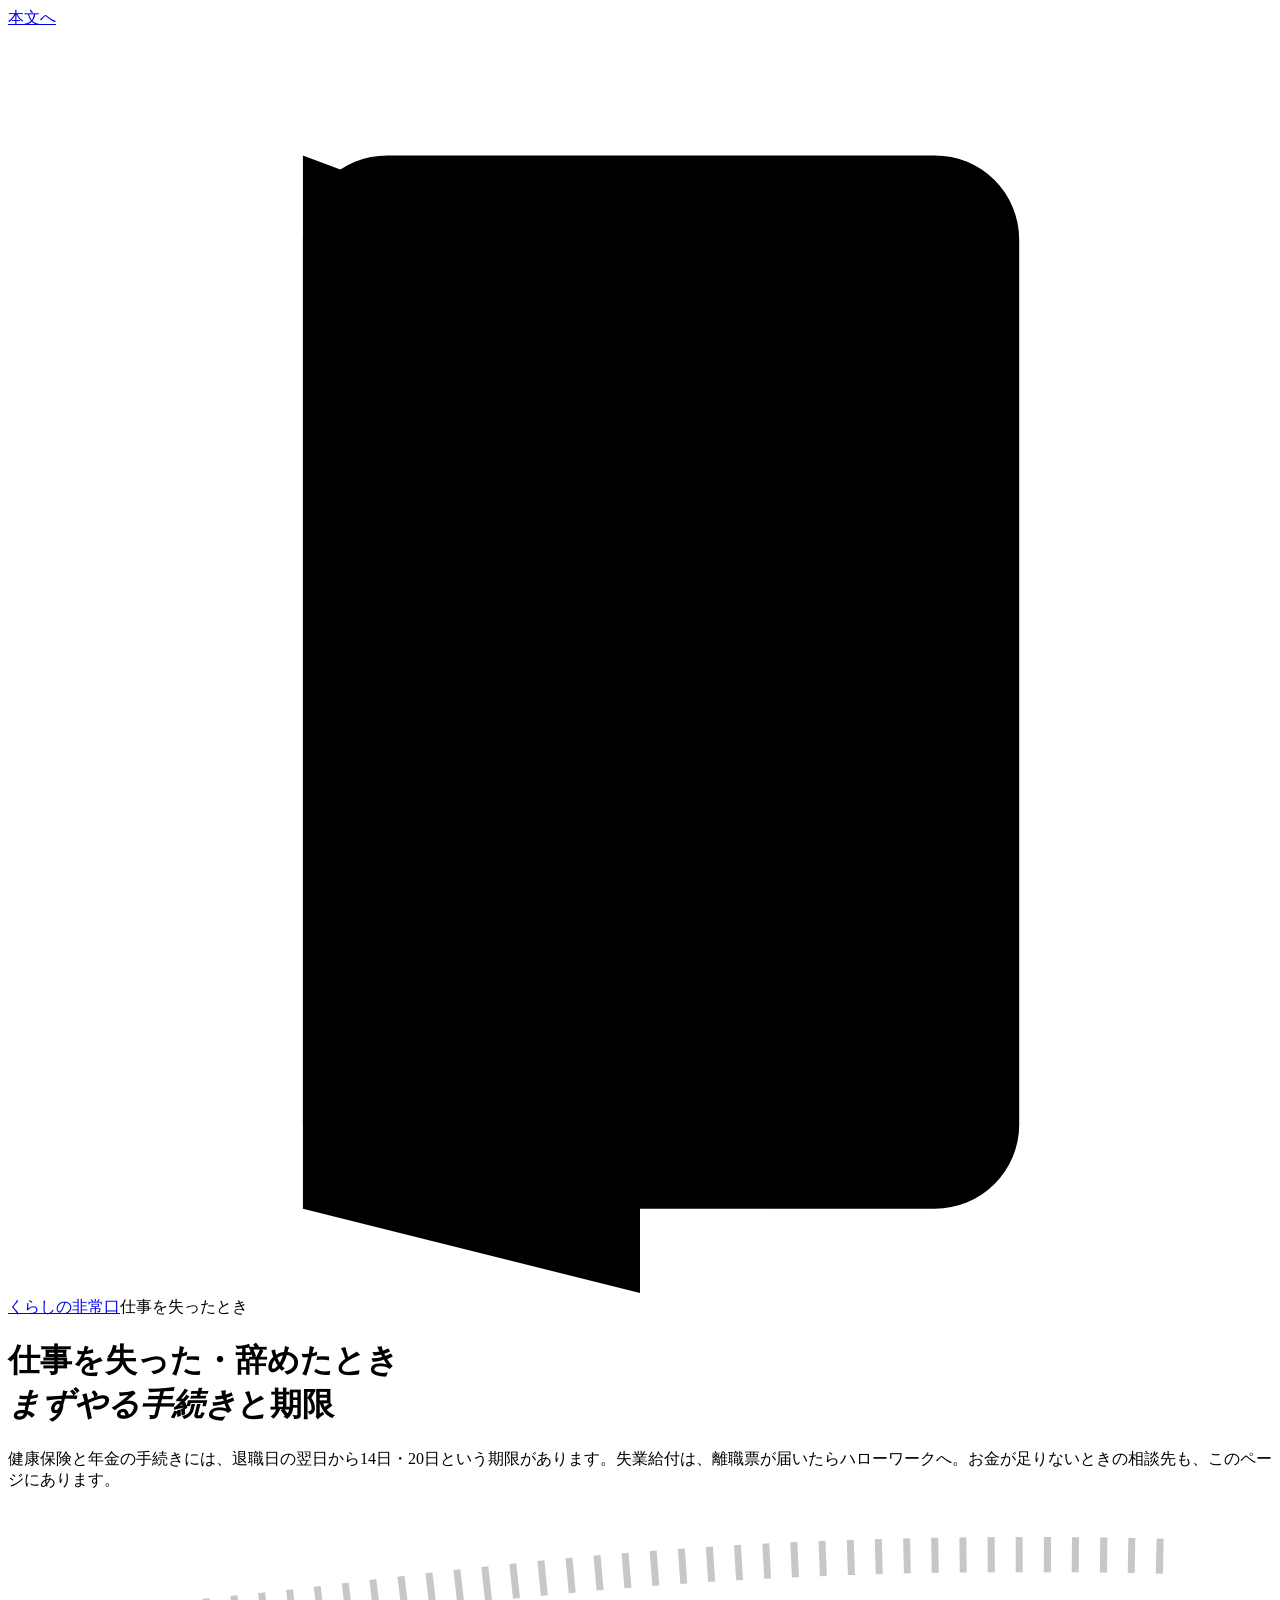
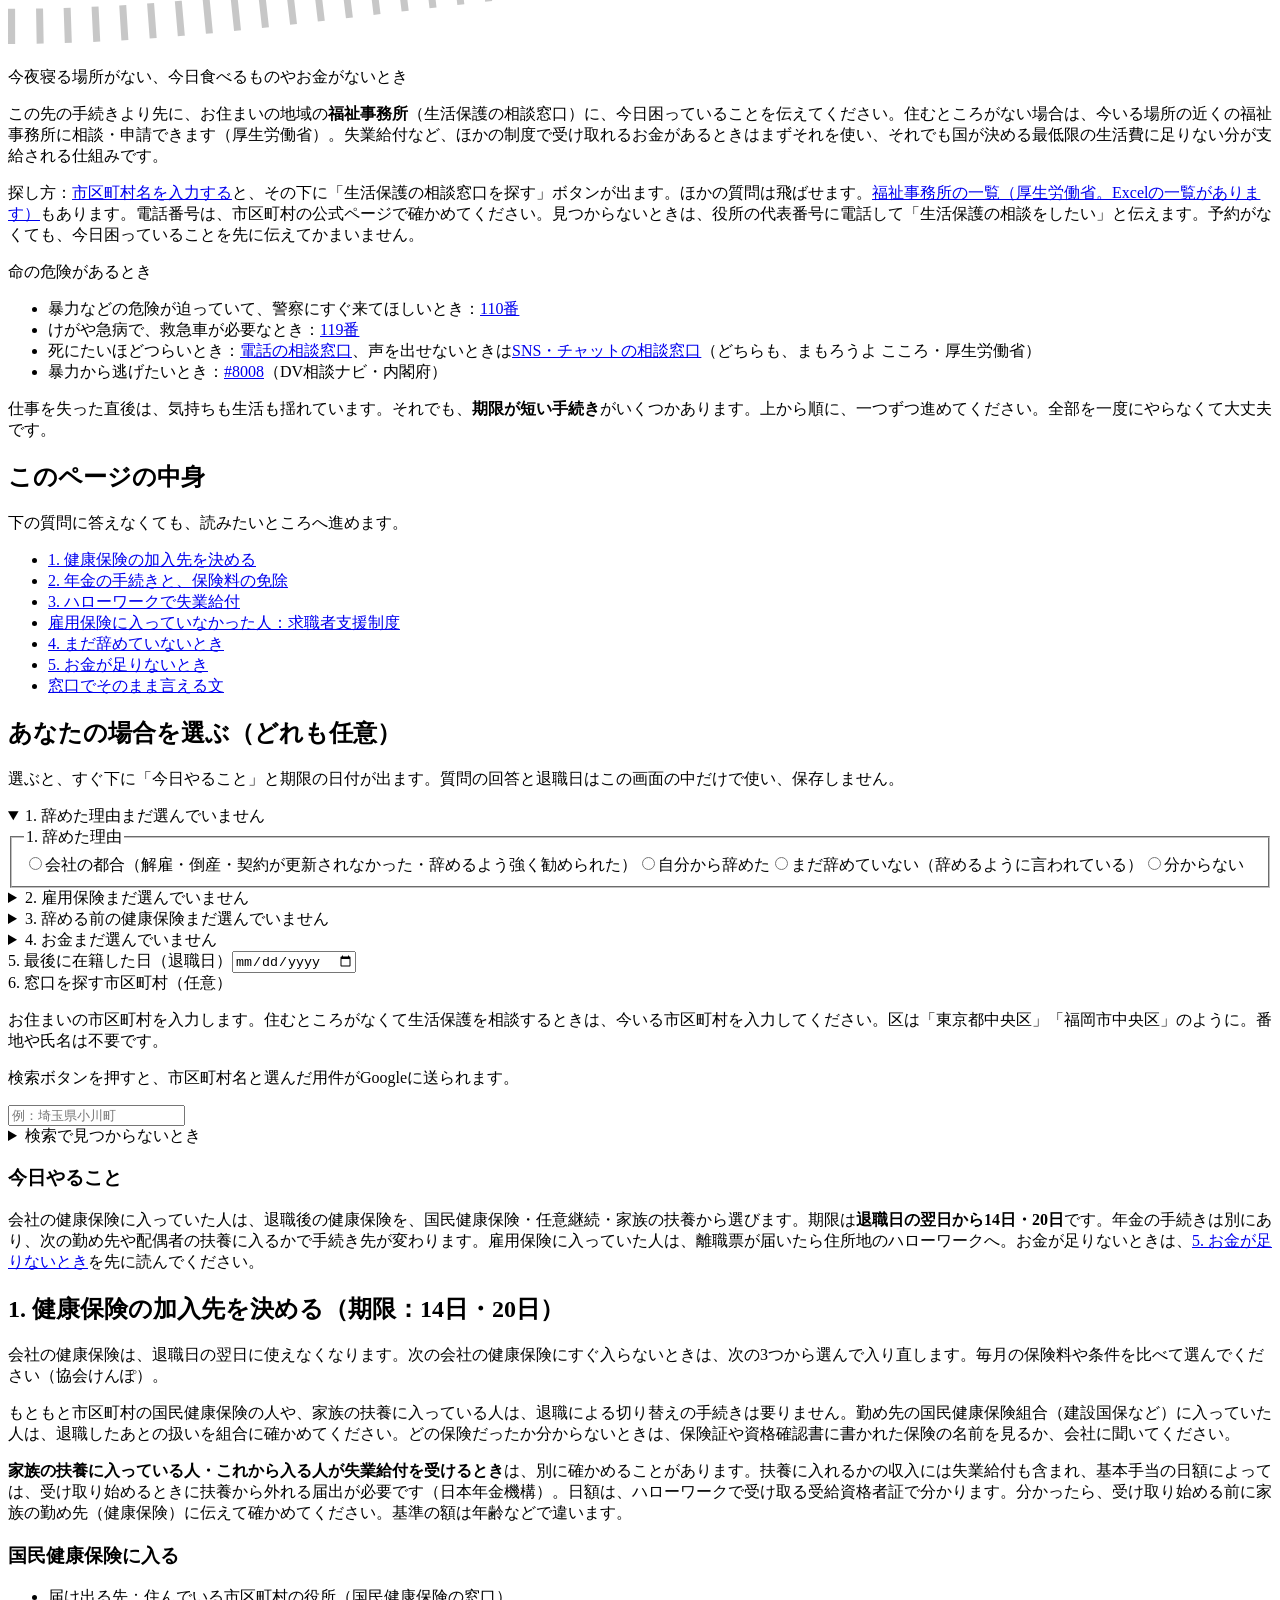
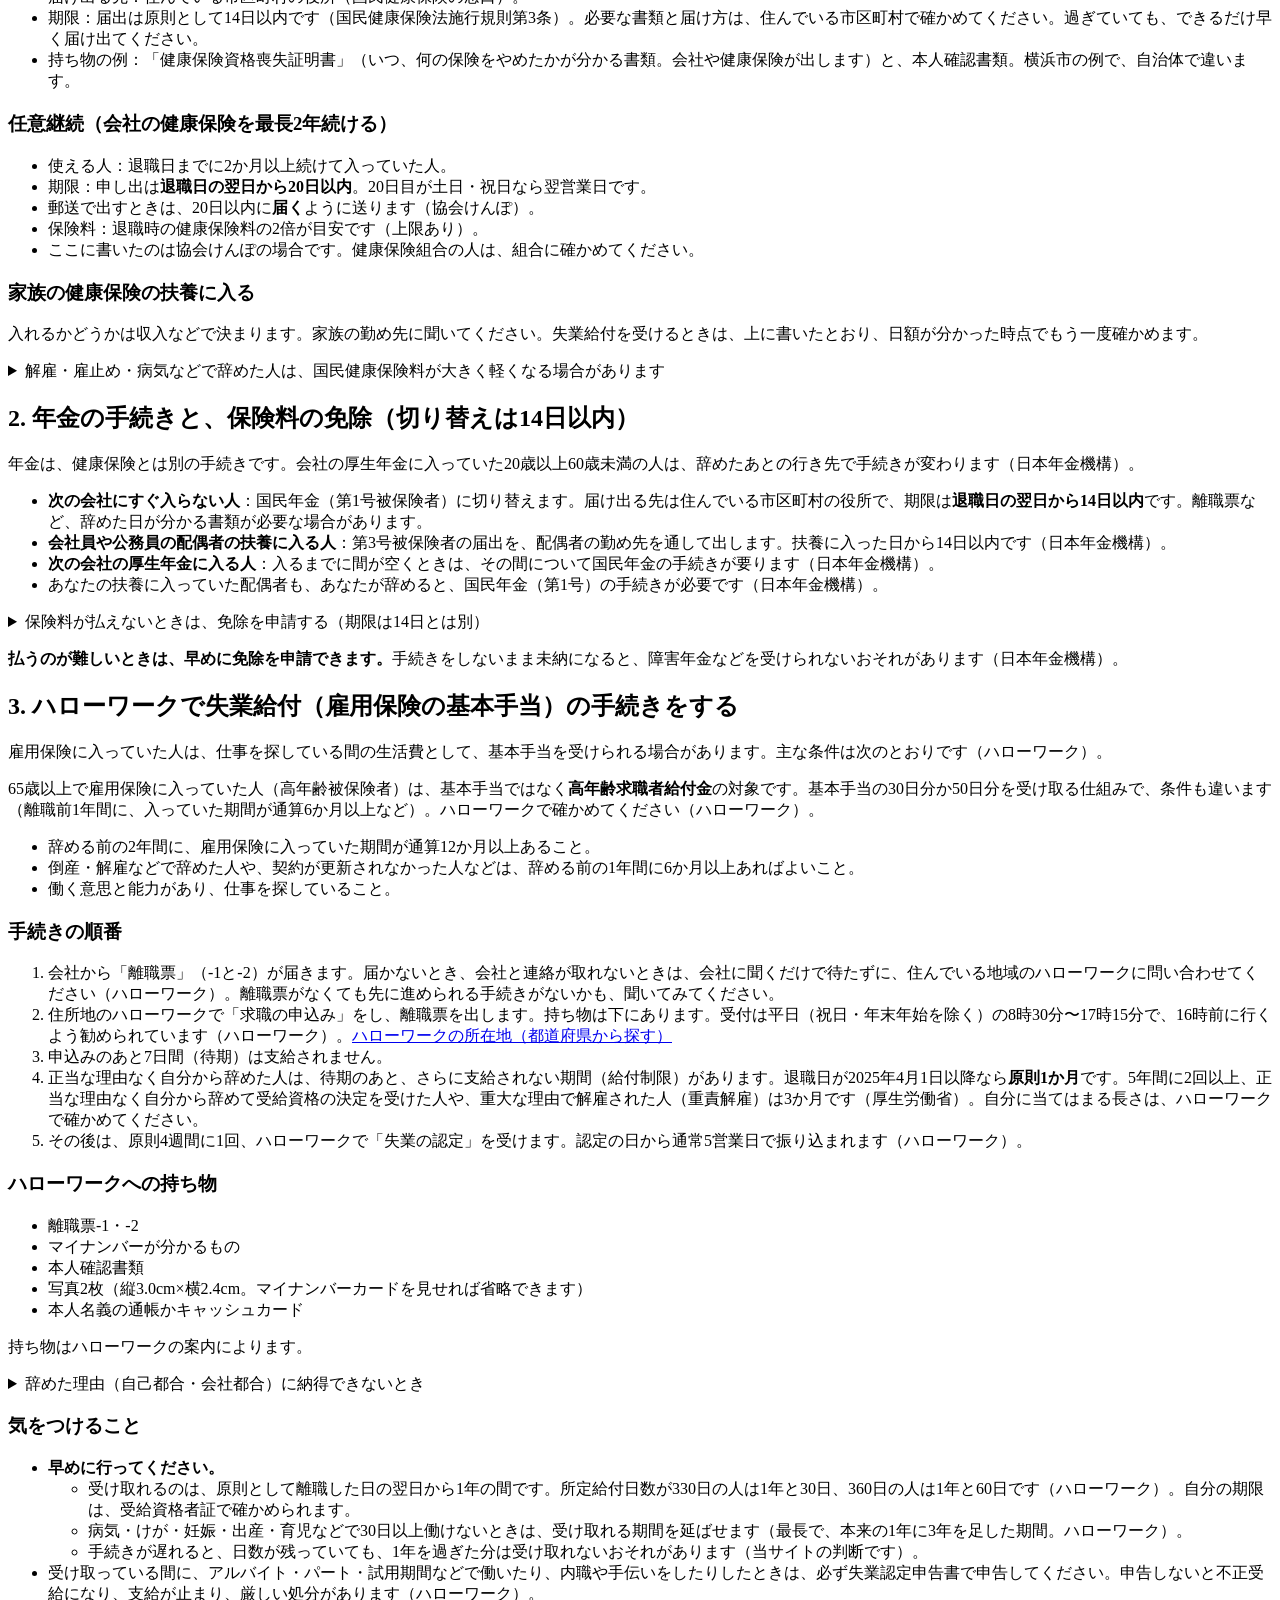
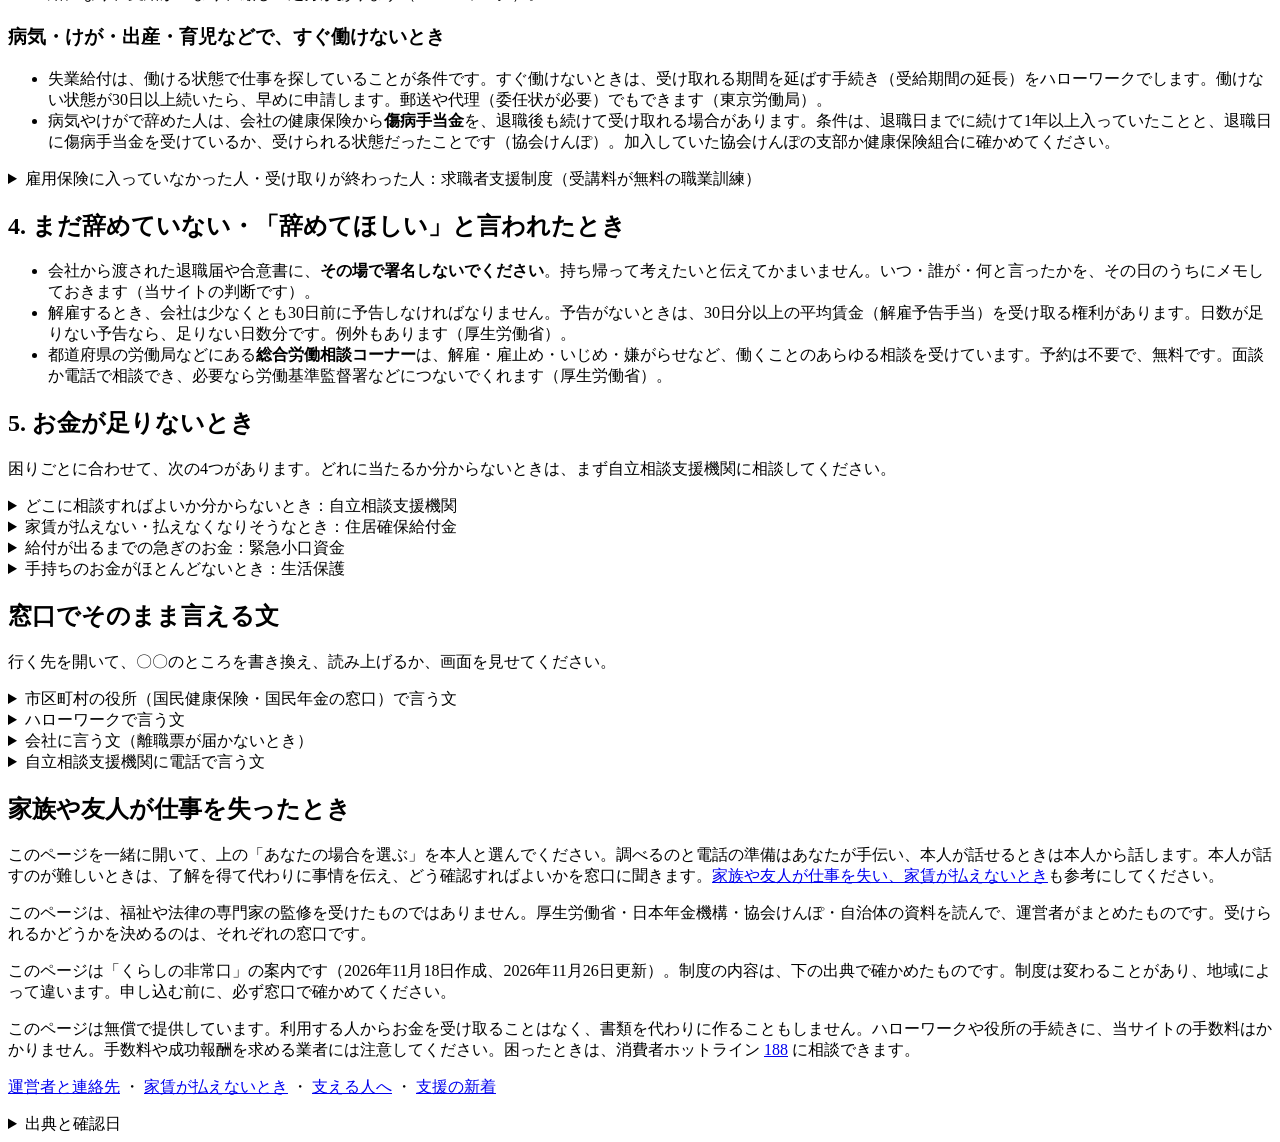
==== commit de776dc1: "福祉事務所一覧のリンクを更新" ====
--- a/pages/shitsugyo/index.html
+++ b/pages/shitsugyo/index.html
@@ -28,7 +28,7 @@
 <div class="notice">
 <p class="notice-h">今夜寝る場所がない、今日食べるものやお金がないとき</p>
 <p>この先の手続きより先に、お住まいの地域の<b>福祉事務所</b>（生活保護の相談窓口）に、今日困っていることを伝えてください。住むところがない場合は、今いる場所の近くの福祉事務所に相談・申請できます（厚生労働省）。失業給付など、ほかの制度で受け取れるお金があるときはまずそれを使い、それでも国が決める最低限の生活費に足りない分が支給される仕組みです。</p>
-<p>探し方：<a href="#city">市区町村名を入力する</a>と、その下に「生活保護の相談窓口を探す」ボタンが出ます。ほかの質問は飛ばせます。<a href="https://www.mhlw.go.jp/content/000801479.xlsx" rel="noopener">福祉事務所の名前の一覧（厚生労働省、Excel）</a>もあります。電話番号は、市区町村の公式ページで確かめてください。見つからないときは、役所の代表番号に電話して「生活保護の相談をしたい」と伝えます。予約がなくても、今日困っていることを先に伝えてかまいません。</p>
+<p>探し方：<a href="#city">市区町村名を入力する</a>と、その下に「生活保護の相談窓口を探す」ボタンが出ます。ほかの質問は飛ばせます。<a href="https://www.mhlw.go.jp/stf/seisakunitsuite/bunya/hukushi_kaigo/seikatsuhogo/fukusijimusyo/index.html" rel="noopener">福祉事務所の一覧（厚生労働省。Excelの一覧があります）</a>もあります。電話番号は、市区町村の公式ページで確かめてください。見つからないときは、役所の代表番号に電話して「生活保護の相談をしたい」と伝えます。予約がなくても、今日困っていることを先に伝えてかまいません。</p>
 <p class="notice-h">命の危険があるとき</p>
 <ul>
 <li>暴力などの危険が迫っていて、警察にすぐ来てほしいとき：<a href="tel:110">110番</a></li>
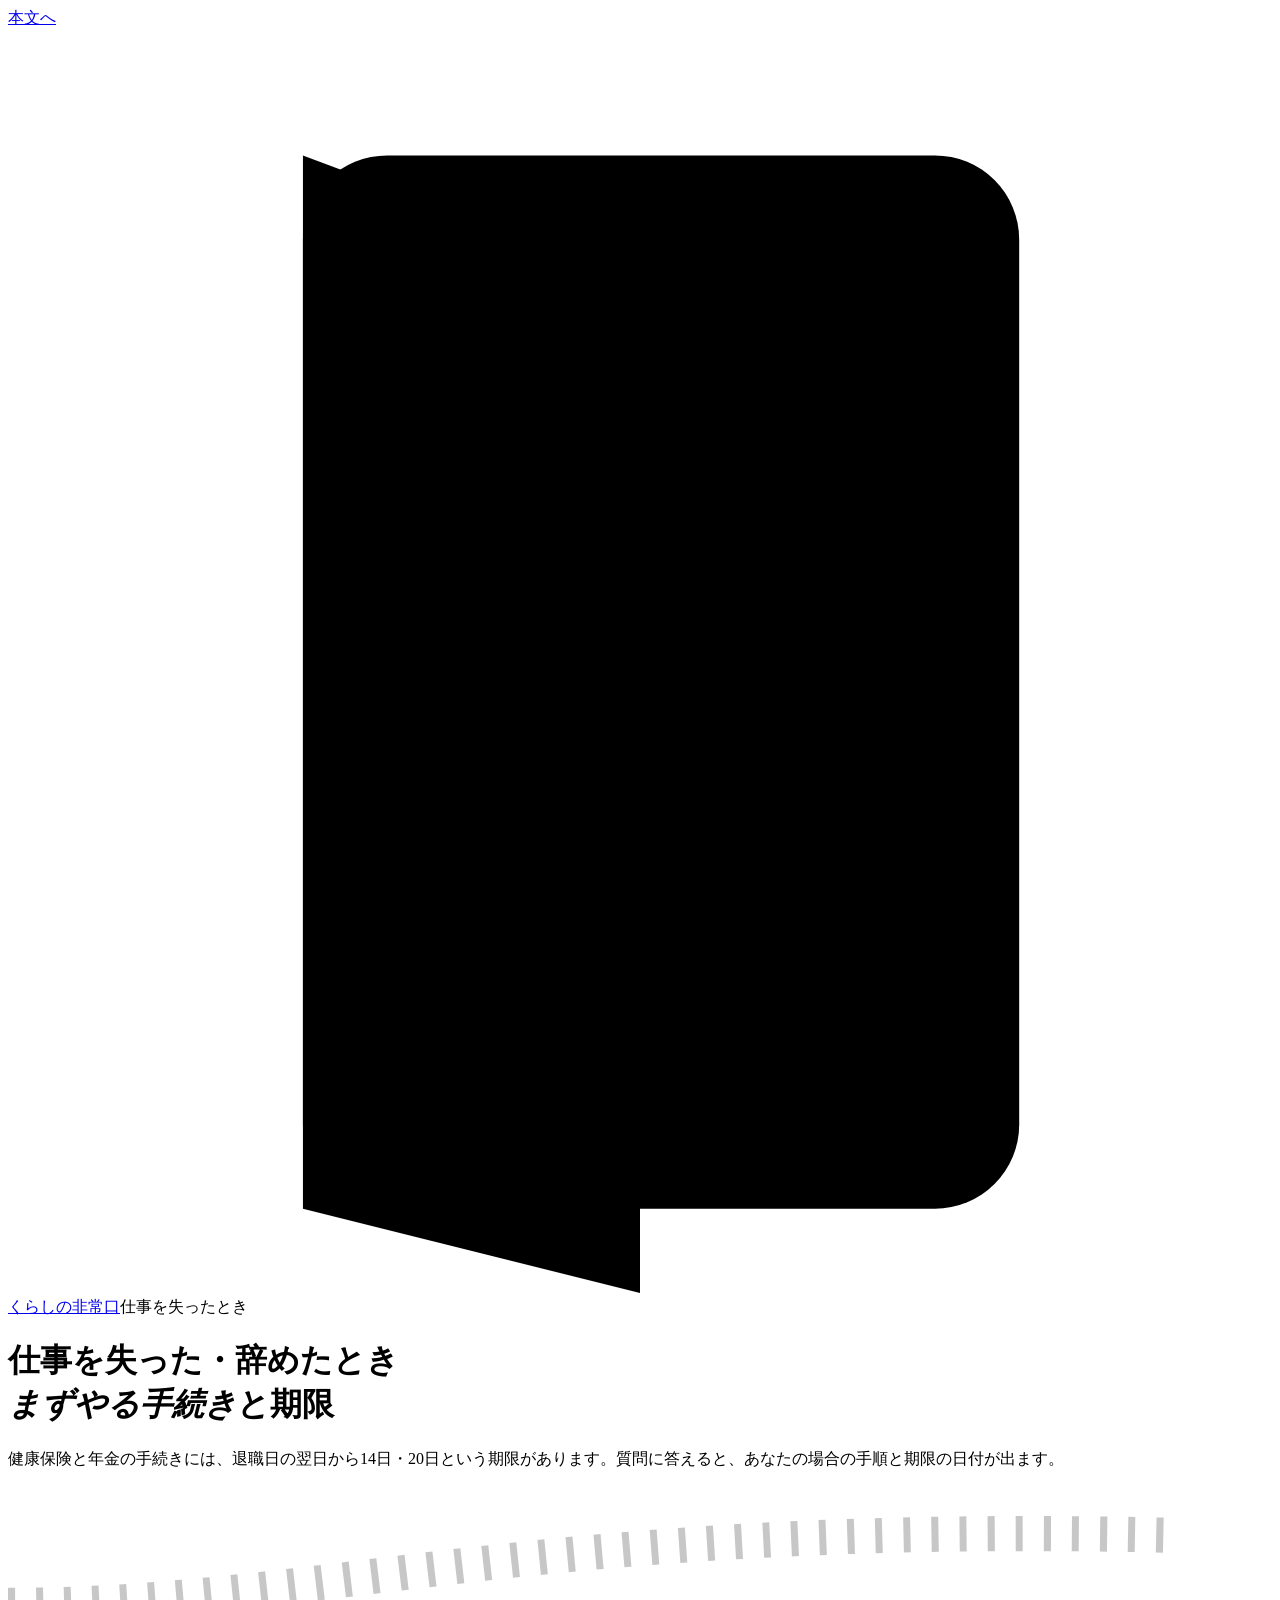
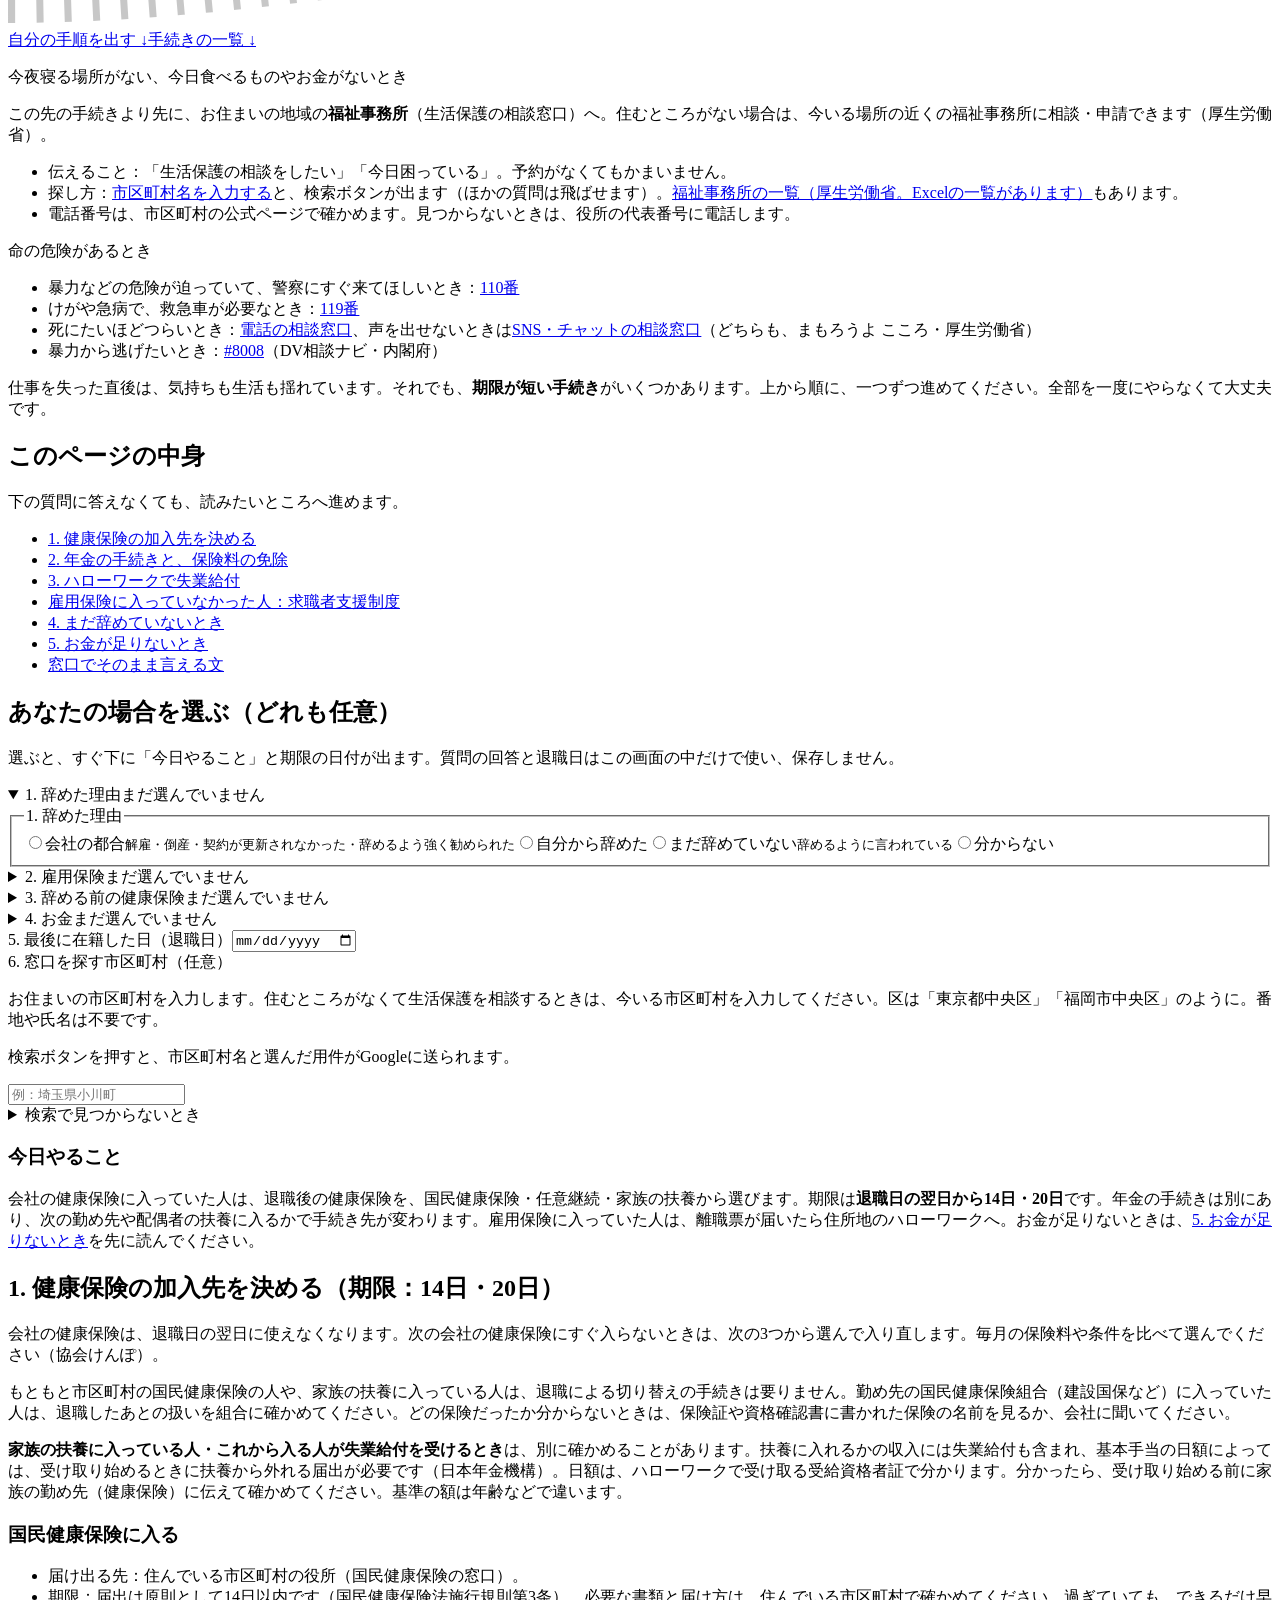
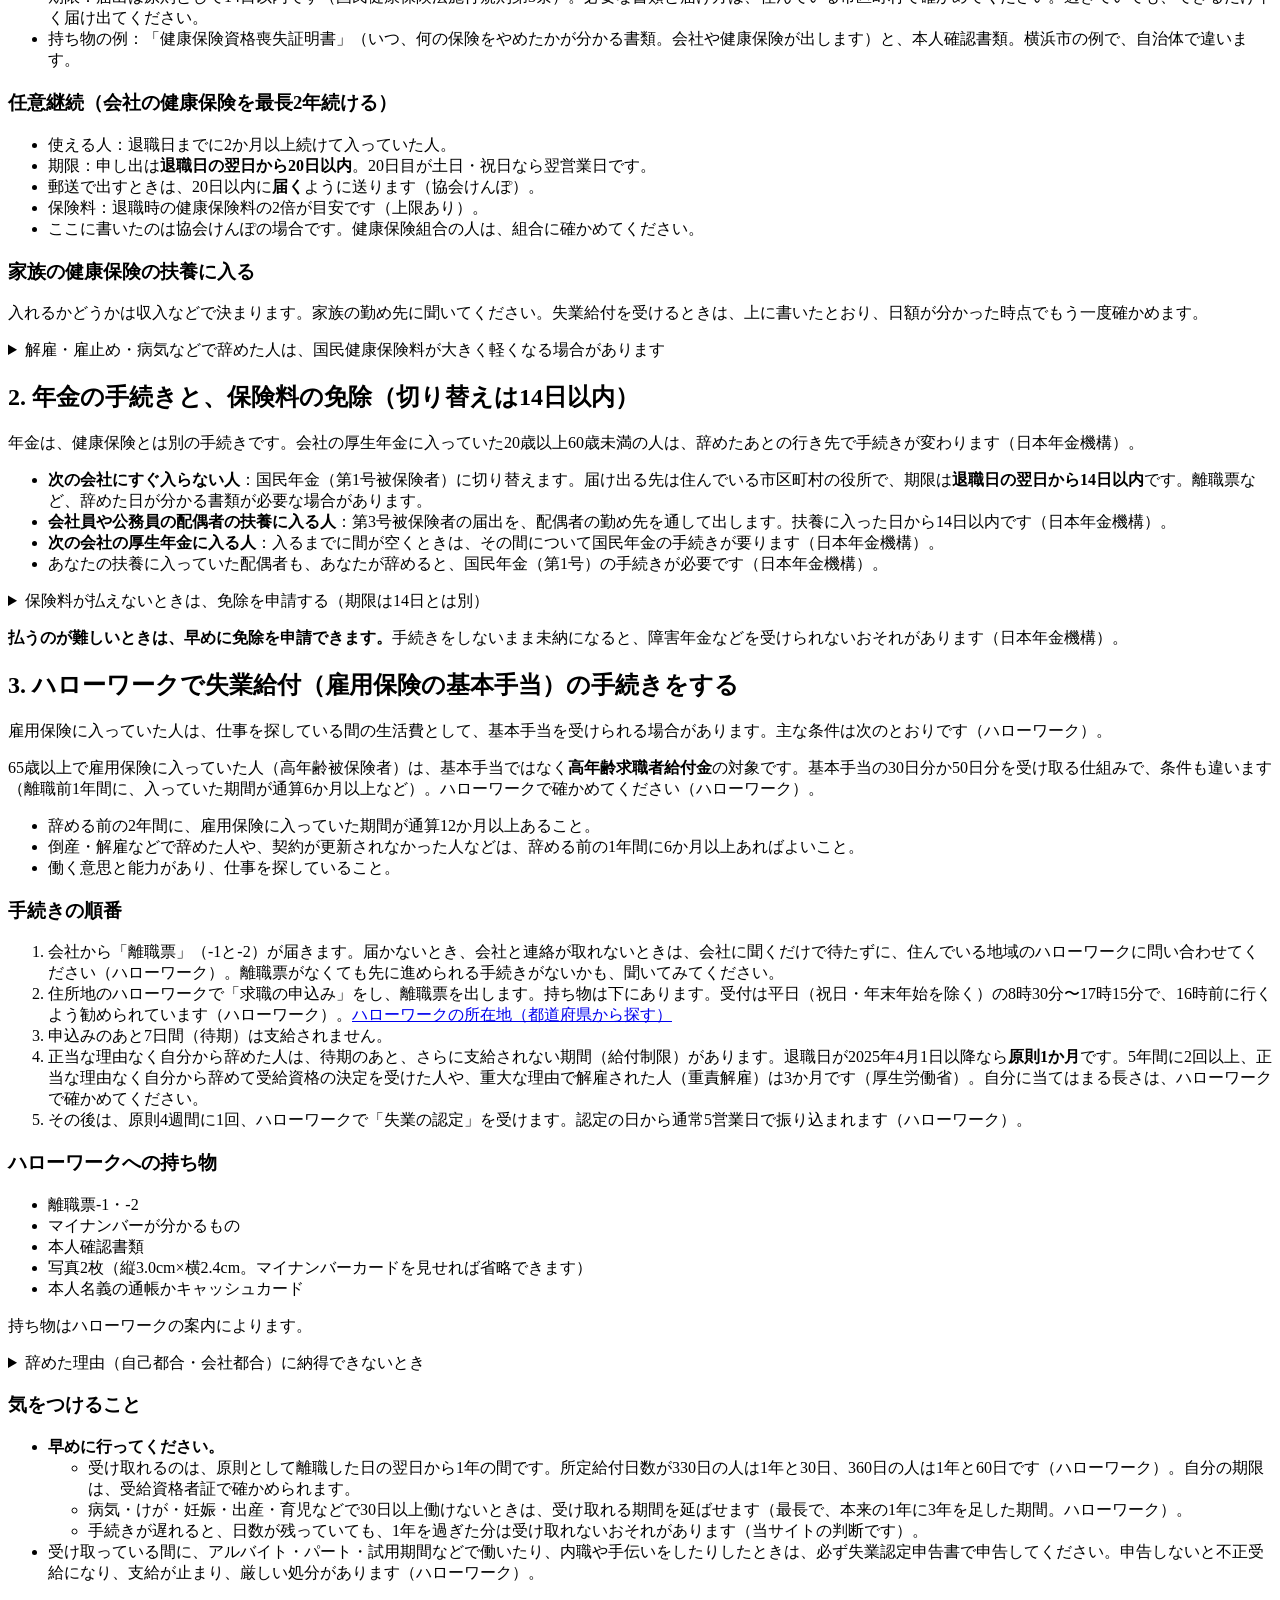
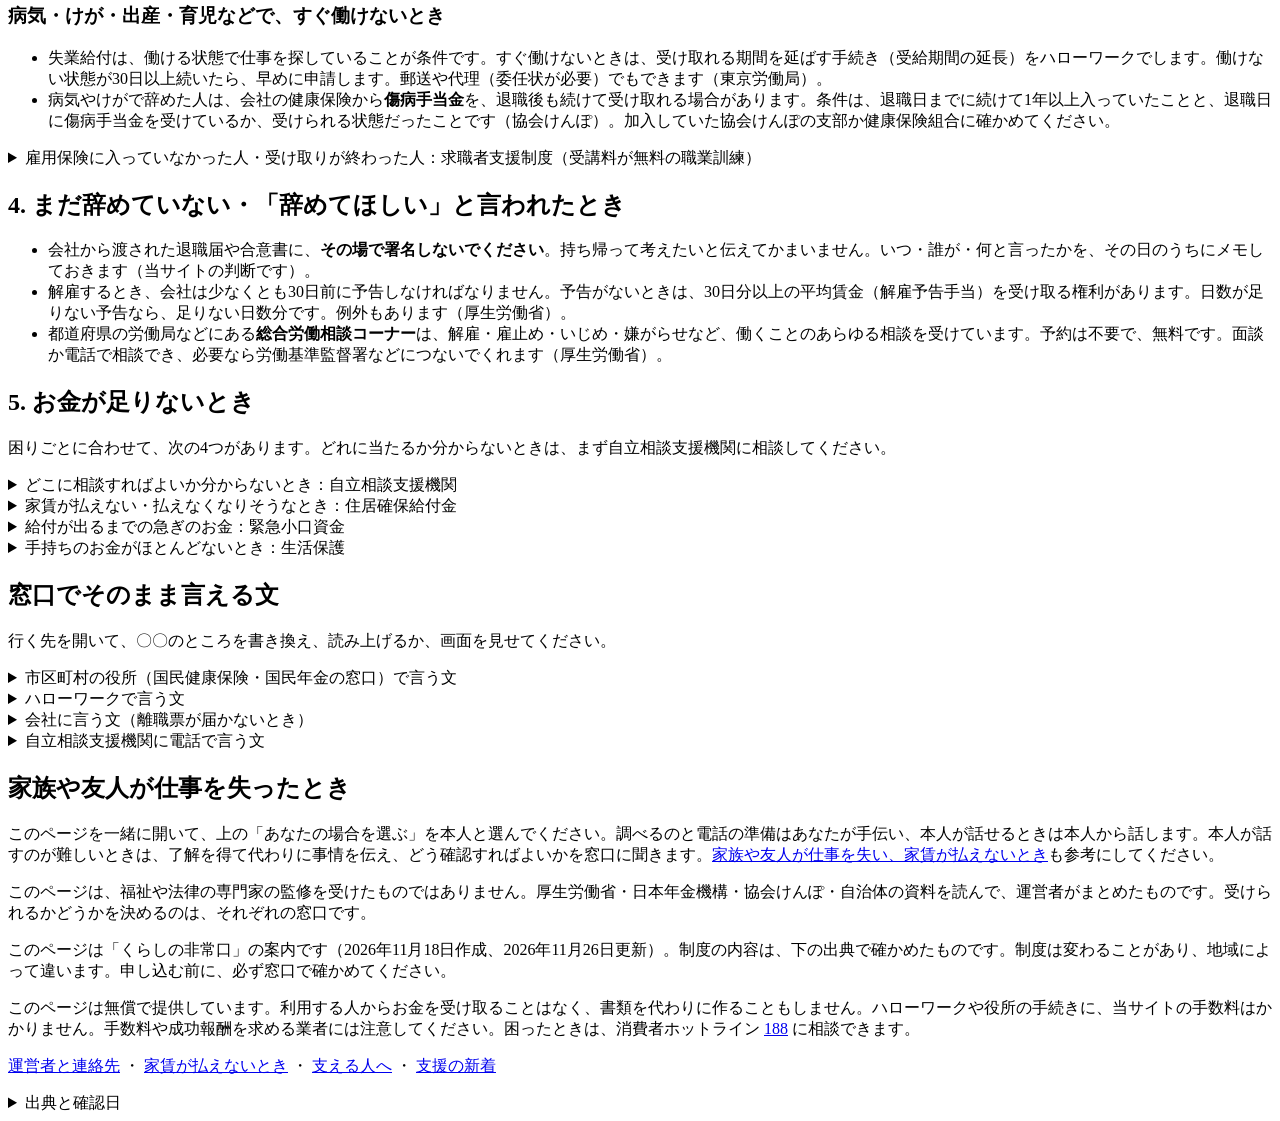
==== commit 8a90b7a3: "外部レビュー（2026-11-28 デザイン修正案）を検討して反映 失業ページの近道と緊急案内の整理、家賃ページの今日やることの順番、 選択肢の主文と補足、緊急ボタンの1列化、新着の「分野で絞る」。 " ====
--- a/pages/shitsugyo/index.html
+++ b/pages/shitsugyo/index.html
@@ -22,13 +22,18 @@
 <div class="brandrow topbar"><svg class="logo" viewBox="0 0 30 30" aria-hidden="true" focusable="false"><rect x="7" y="3" width="17" height="25" rx="2" fill="var(--c-sign-accent)" stroke="var(--c-sign-ink)" stroke-width="2.5"/><path d="M7 3 L15 6 L15 30 L7 28 Z" fill="var(--c-sign-ink)"/><circle cx="13" cy="17" r="1.4" fill="var(--c-sign)"/></svg><span class="brandname"><a class="brand" href="../">くらしの非常口</a><span class="tag">仕事を失ったとき</span></span><!--site-menu--></div>
 <header class="hero hero-sub">
  <h1>仕事を失った・辞めたとき<br><em>まずやる手続き</em>と期限</h1>
- <p class="lead">健康保険と年金の手続きには、退職日の翌日から14日・20日という期限があります。失業給付は、離職票が届いたらハローワークへ。お金が足りないときの相談先も、このページにあります。</p>
+ <p class="lead">健康保険と年金の手続きには、退職日の翌日から14日・20日という期限があります。質問に答えると、あなたの場合の手順と期限の日付が出ます。</p>
  <svg class="sign-path" viewBox="0 0 360 40" preserveAspectRatio="none" aria-hidden="true" focusable="false"><path d="M0 34 C 90 34, 150 10, 330 14" stroke="var(--c-sign-accent)" stroke-width="10" fill="none" stroke-linecap="round"/><path d="M0 34 C 90 34, 150 10, 330 14" stroke="rgba(0,0,0,0.22)" stroke-width="10" fill="none" stroke-dasharray="2 6"/></svg>
 </header>
-<div class="notice">
+<nav class="btn-row jumps" aria-label="このページの近道"><a class="btn" href="#tool-h">自分の手順を出す ↓</a><a class="btn" href="#toc-h">手続きの一覧 ↓</a></nav>
+<div class="notice" id="kinkyu">
 <p class="notice-h">今夜寝る場所がない、今日食べるものやお金がないとき</p>
-<p>この先の手続きより先に、お住まいの地域の<b>福祉事務所</b>（生活保護の相談窓口）に、今日困っていることを伝えてください。住むところがない場合は、今いる場所の近くの福祉事務所に相談・申請できます（厚生労働省）。失業給付など、ほかの制度で受け取れるお金があるときはまずそれを使い、それでも国が決める最低限の生活費に足りない分が支給される仕組みです。</p>
-<p>探し方：<a href="#city">市区町村名を入力する</a>と、その下に「生活保護の相談窓口を探す」ボタンが出ます。ほかの質問は飛ばせます。<a href="https://www.mhlw.go.jp/stf/seisakunitsuite/bunya/hukushi_kaigo/seikatsuhogo/fukusijimusyo/index.html" rel="noopener">福祉事務所の一覧（厚生労働省。Excelの一覧があります）</a>もあります。電話番号は、市区町村の公式ページで確かめてください。見つからないときは、役所の代表番号に電話して「生活保護の相談をしたい」と伝えます。予約がなくても、今日困っていることを先に伝えてかまいません。</p>
+<p>この先の手続きより先に、お住まいの地域の<b>福祉事務所</b>（生活保護の相談窓口）へ。住むところがない場合は、今いる場所の近くの福祉事務所に相談・申請できます（厚生労働省）。</p>
+<ul>
+<li>伝えること：「生活保護の相談をしたい」「今日困っている」。予約がなくてもかまいません。</li>
+<li>探し方：<a href="#city">市区町村名を入力する</a>と、検索ボタンが出ます（ほかの質問は飛ばせます）。<a href="https://www.mhlw.go.jp/stf/seisakunitsuite/bunya/hukushi_kaigo/seikatsuhogo/fukusijimusyo/index.html" rel="noopener">福祉事務所の一覧（厚生労働省。Excelの一覧があります）</a>もあります。</li>
+<li>電話番号は、市区町村の公式ページで確かめます。見つからないときは、役所の代表番号に電話します。</li>
+</ul>
 <p class="notice-h">命の危険があるとき</p>
 <ul>
 <li>暴力などの危険が迫っていて、警察にすぐ来てほしいとき：<a href="tel:110">110番</a></li>
@@ -58,7 +63,7 @@
 <section id="tool" class="choose stack" aria-labelledby="tool-h">
 <h2 id="tool-h">あなたの場合を選ぶ（どれも任意）</h2>
 <p class="small">選ぶと、すぐ下に「今日やること」と期限の日付が出ます。質問の回答と退職日はこの画面の中だけで使い、保存しません。</p>
-<details class="q" id="qd_why" open><summary><span class="q-label">1. 辞めた理由</span><span class="q-ans" id="qa_why"></span></summary><fieldset><legend class="sr-only">1. 辞めた理由</legend><div class="opts"><label class="opt"><input type="radio" name="why" value="company"><span>会社の都合（解雇・倒産・契約が更新されなかった・辞めるよう強く勧められた）</span></label><label class="opt"><input type="radio" name="why" value="self"><span>自分から辞めた</span></label><label class="opt"><input type="radio" name="why" value="notyet"><span>まだ辞めていない（辞めるように言われている）</span></label><label class="opt"><input type="radio" name="why" value="unknown"><span>分からない</span></label></div></fieldset></details><details class="q" id="qd_ins" open><summary><span class="q-label">2. 雇用保険</span><span class="q-ans" id="qa_ins"></span></summary><fieldset><legend class="sr-only">2. 雇用保険</legend><div class="opts"><label class="opt"><input type="radio" name="ins" value="yes"><span>入っていた（給与明細で「雇用保険」が引かれていた）</span></label><label class="opt"><input type="radio" name="ins" value="no"><span>雇われていたが、入っていなかった</span></label><label class="opt"><input type="radio" name="ins" value="self"><span>自営業やフリーランスだった</span></label><label class="opt"><input type="radio" name="ins" value="unknown"><span>分からない</span></label></div></fieldset></details><details class="q" id="qd_kenpo" open><summary><span class="q-label">3. 辞める前の健康保険</span><span class="q-ans" id="qa_kenpo"></span></summary><fieldset><legend class="sr-only">3. 辞める前の健康保険</legend><div class="opts"><label class="opt"><input type="radio" name="kenpo" value="company"><span>会社の健康保険（保険証に協会けんぽや健康保険組合の名前）</span></label><label class="opt"><input type="radio" name="kenpo" value="kokuho"><span>もともと市区町村の国民健康保険</span></label><label class="opt"><input type="radio" name="kenpo" value="family"><span>家族の健康保険の扶養に入っている</span></label><label class="opt"><input type="radio" name="kenpo" value="unknown"><span>分からない</span></label></div></fieldset></details><details class="q" id="qd_money" open><summary><span class="q-label">4. お金</span><span class="q-ans" id="qa_money"></span></summary><fieldset><legend class="sr-only">4. お金</legend><div class="opts"><label class="opt"><input type="radio" name="money" value="short"><span>家賃や今月の生活費が足りない・足りなくなりそう</span></label><label class="opt"><input type="radio" name="money" value="ok"><span>しばらくは暮らせる</span></label></div></fieldset></details><div class="field"><label for="leave">5. 最後に在籍した日（退職日）</label><input type="date" id="leave"></div>
+<details class="q" id="qd_why" open><summary><span class="q-label">1. 辞めた理由</span><span class="q-ans" id="qa_why"></span></summary><fieldset><legend class="sr-only">1. 辞めた理由</legend><div class="opts"><label class="opt"><input type="radio" name="why" value="company"><span>会社の都合<small class="opt-sub">解雇・倒産・契約が更新されなかった・辞めるよう強く勧められた</small></span></label><label class="opt"><input type="radio" name="why" value="self"><span>自分から辞めた</span></label><label class="opt"><input type="radio" name="why" value="notyet"><span>まだ辞めていない<small class="opt-sub">辞めるように言われている</small></span></label><label class="opt"><input type="radio" name="why" value="unknown"><span>分からない</span></label></div></fieldset></details><details class="q" id="qd_ins" open><summary><span class="q-label">2. 雇用保険</span><span class="q-ans" id="qa_ins"></span></summary><fieldset><legend class="sr-only">2. 雇用保険</legend><div class="opts"><label class="opt"><input type="radio" name="ins" value="yes"><span>入っていた<small class="opt-sub">給与明細で「雇用保険」が引かれていた</small></span></label><label class="opt"><input type="radio" name="ins" value="no"><span>雇われていたが、入っていなかった</span></label><label class="opt"><input type="radio" name="ins" value="self"><span>自営業やフリーランスだった</span></label><label class="opt"><input type="radio" name="ins" value="unknown"><span>分からない</span></label></div></fieldset></details><details class="q" id="qd_kenpo" open><summary><span class="q-label">3. 辞める前の健康保険</span><span class="q-ans" id="qa_kenpo"></span></summary><fieldset><legend class="sr-only">3. 辞める前の健康保険</legend><div class="opts"><label class="opt"><input type="radio" name="kenpo" value="company"><span>会社の健康保険<small class="opt-sub">保険証に協会けんぽや健康保険組合の名前</small></span></label><label class="opt"><input type="radio" name="kenpo" value="kokuho"><span>もともと市区町村の国民健康保険</span></label><label class="opt"><input type="radio" name="kenpo" value="family"><span>家族の健康保険の扶養に入っている</span></label><label class="opt"><input type="radio" name="kenpo" value="unknown"><span>分からない</span></label></div></fieldset></details><details class="q" id="qd_money" open><summary><span class="q-label">4. お金</span><span class="q-ans" id="qa_money"></span></summary><fieldset><legend class="sr-only">4. お金</legend><div class="opts"><label class="opt"><input type="radio" name="money" value="short"><span>家賃や今月の生活費が足りない・足りなくなりそう</span></label><label class="opt"><input type="radio" name="money" value="ok"><span>しばらくは暮らせる</span></label></div></fieldset></details><div class="field"><label for="leave">5. 最後に在籍した日（退職日）</label><input type="date" id="leave"></div>
 <div class="field">
   <label for="city">6. 窓口を探す市区町村（任意）</label>
   <div id="cityHint">
@@ -248,7 +253,7 @@
 <details class="more"><summary>手持ちのお金がほとんどないとき：生活保護</summary><div class="more-body">
 <ul>
 <li>相談できます。窓口は、市区町村の福祉事務所です。</li>
-<li>失業給付などほかの収入があっても、国が決める最低限の生活費に足りなければ、足りない分が支給される仕組みです（厚生労働省）。</li>
+<li>失業給付など、ほかの制度で受け取れるお金があるときはまずそれを使い、それでも国が決める最低限の生活費に足りない分が支給される仕組みです（厚生労働省）。</li>
 </ul>
 </div></details>
 
@@ -503,7 +508,7 @@
   var QS = ["why", "ins", "kenpo", "money"];
   function answerText(n) {
     var c = document.querySelector('input[name="' + n + '"]:checked');
-    return c ? c.parentNode.textContent : "";
+    return c ? c.parentNode.querySelector("span").firstChild.nodeValue : "";  // 主文だけ（補足は出さない）
   }
   function updateSummaries() {
     QS.forEach(function (n) {
